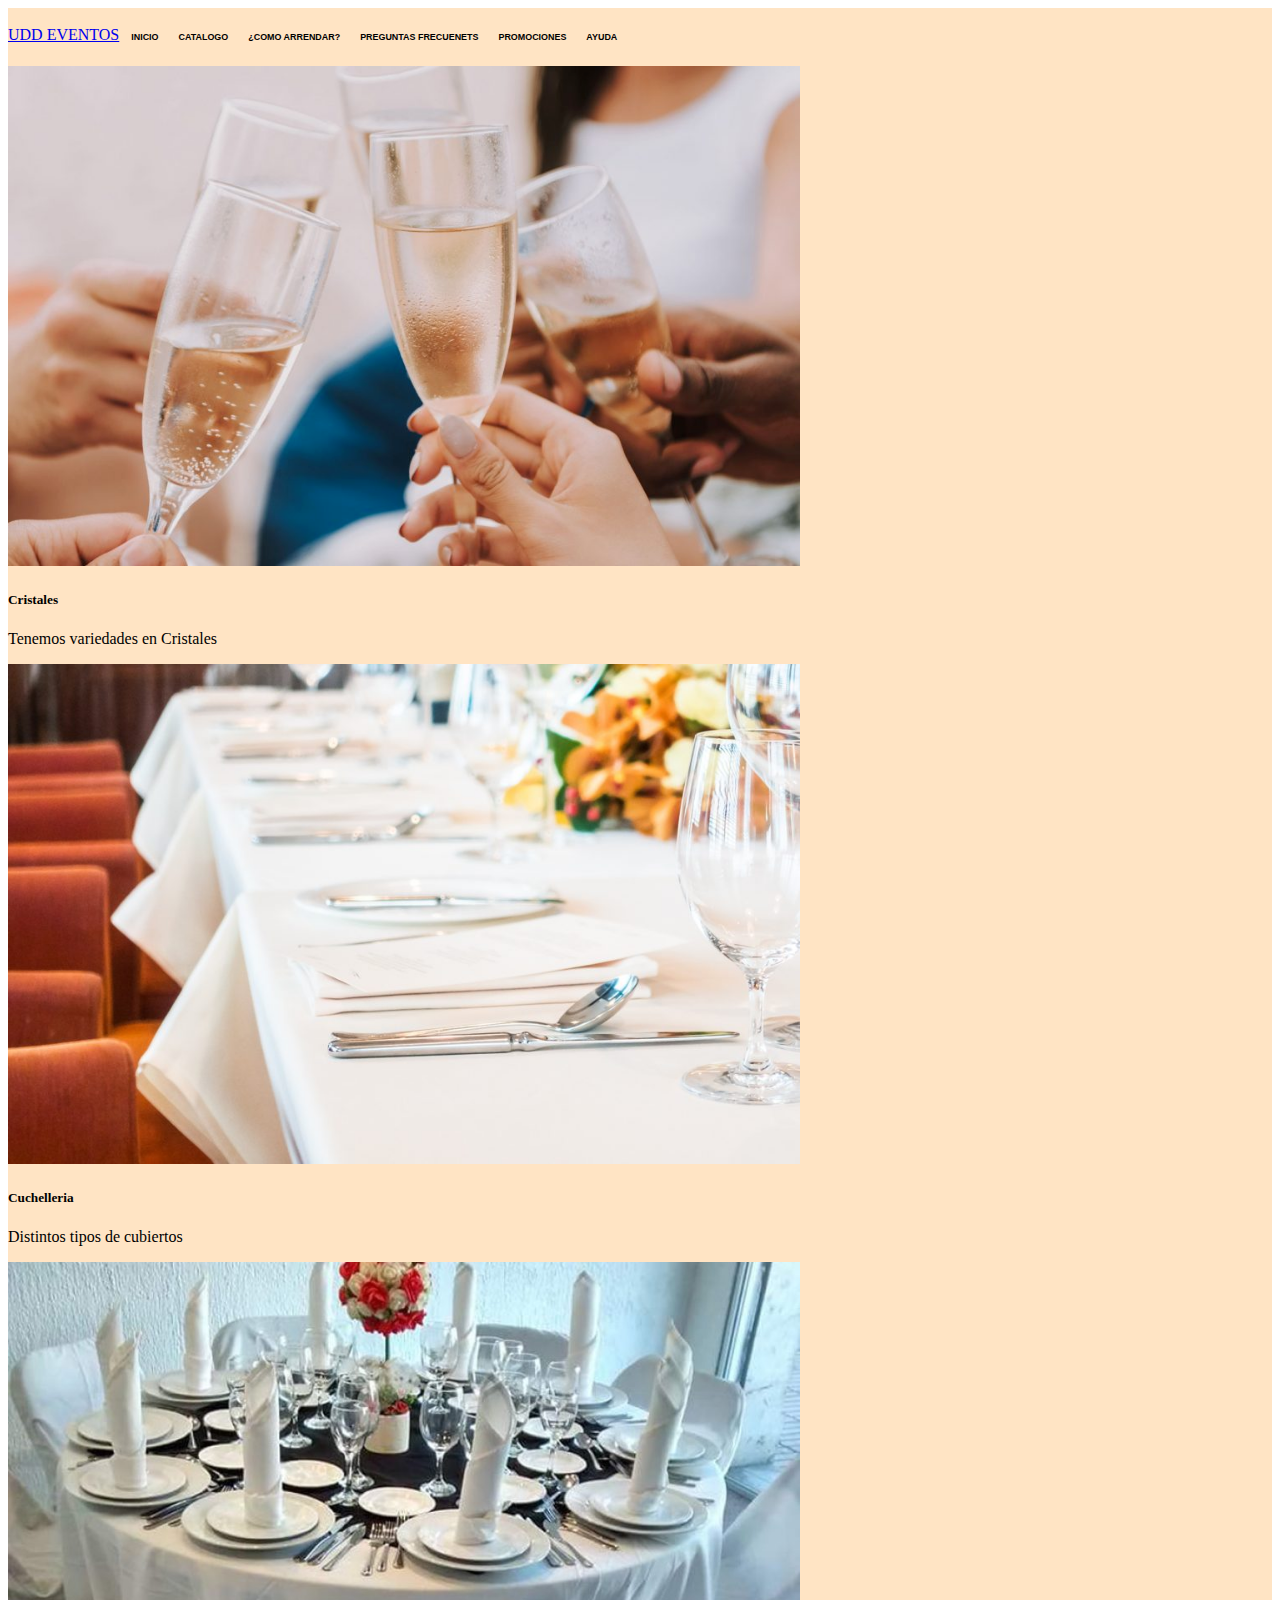
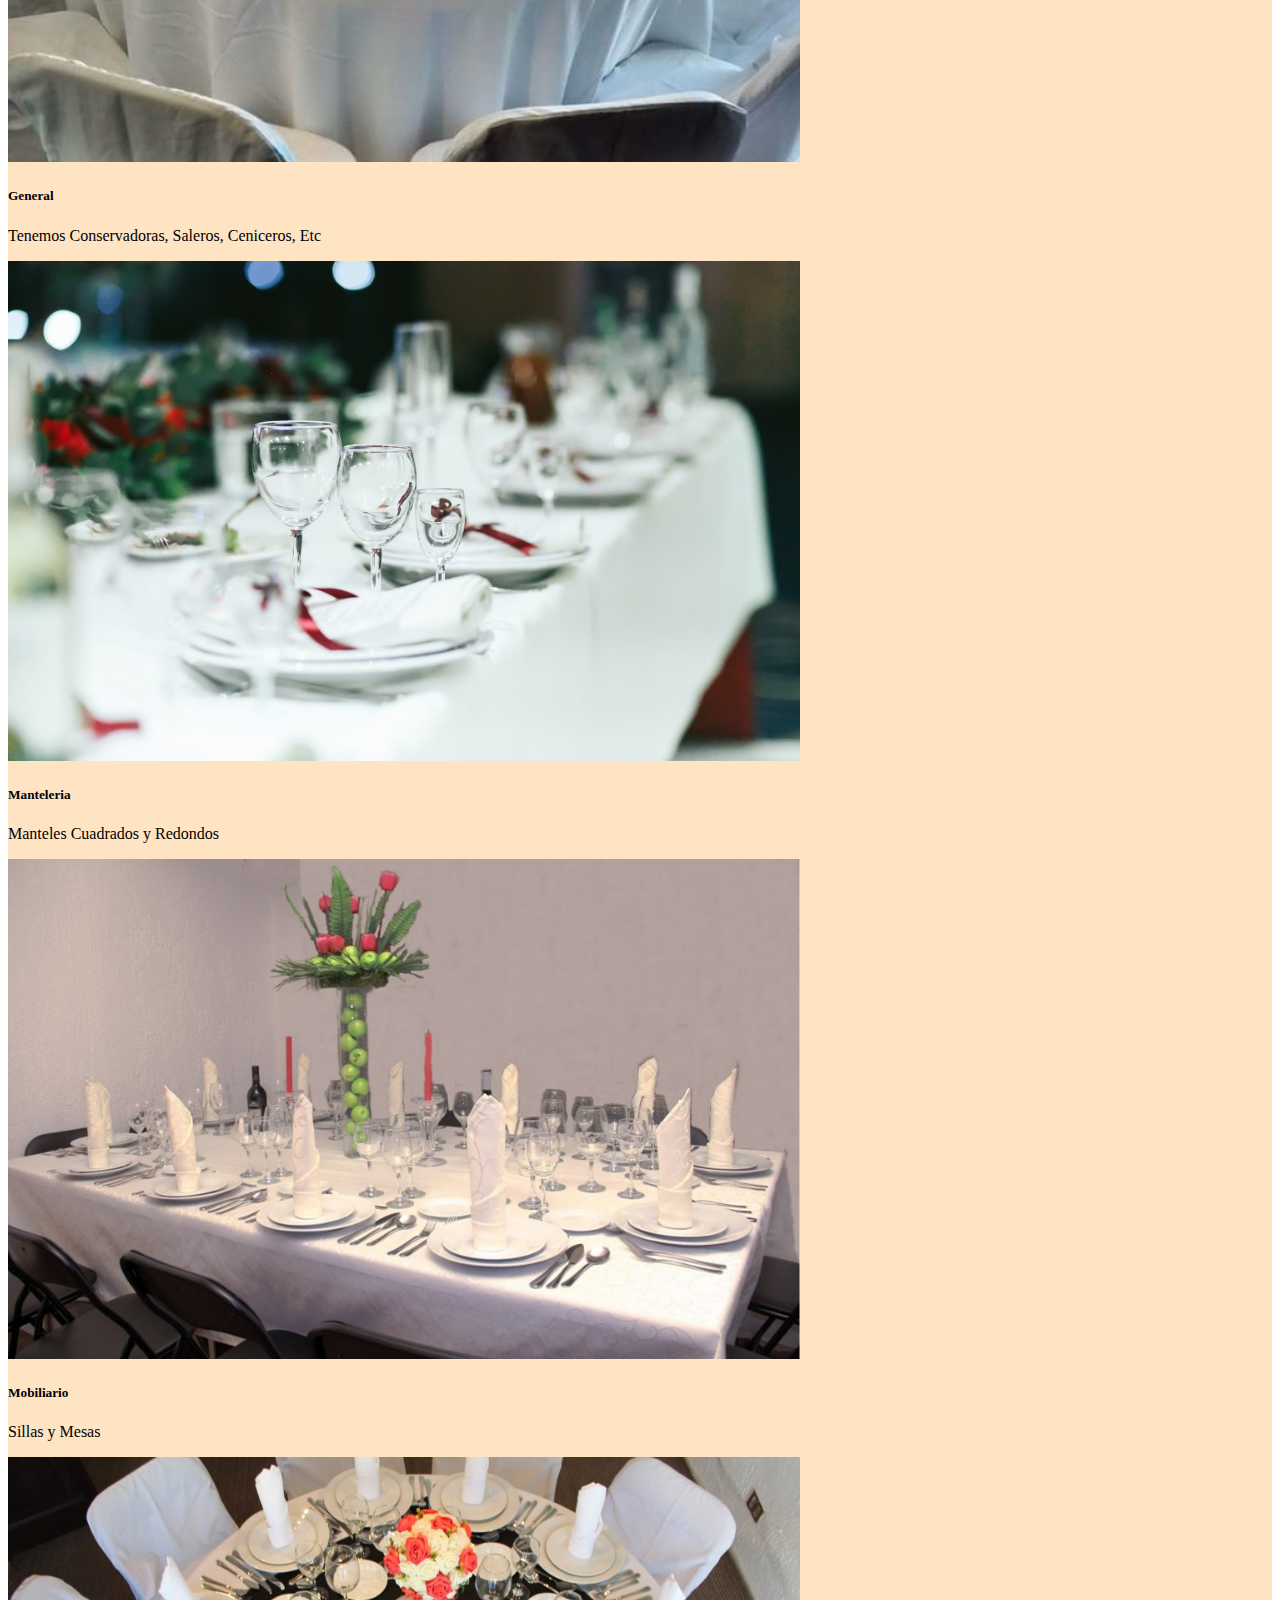
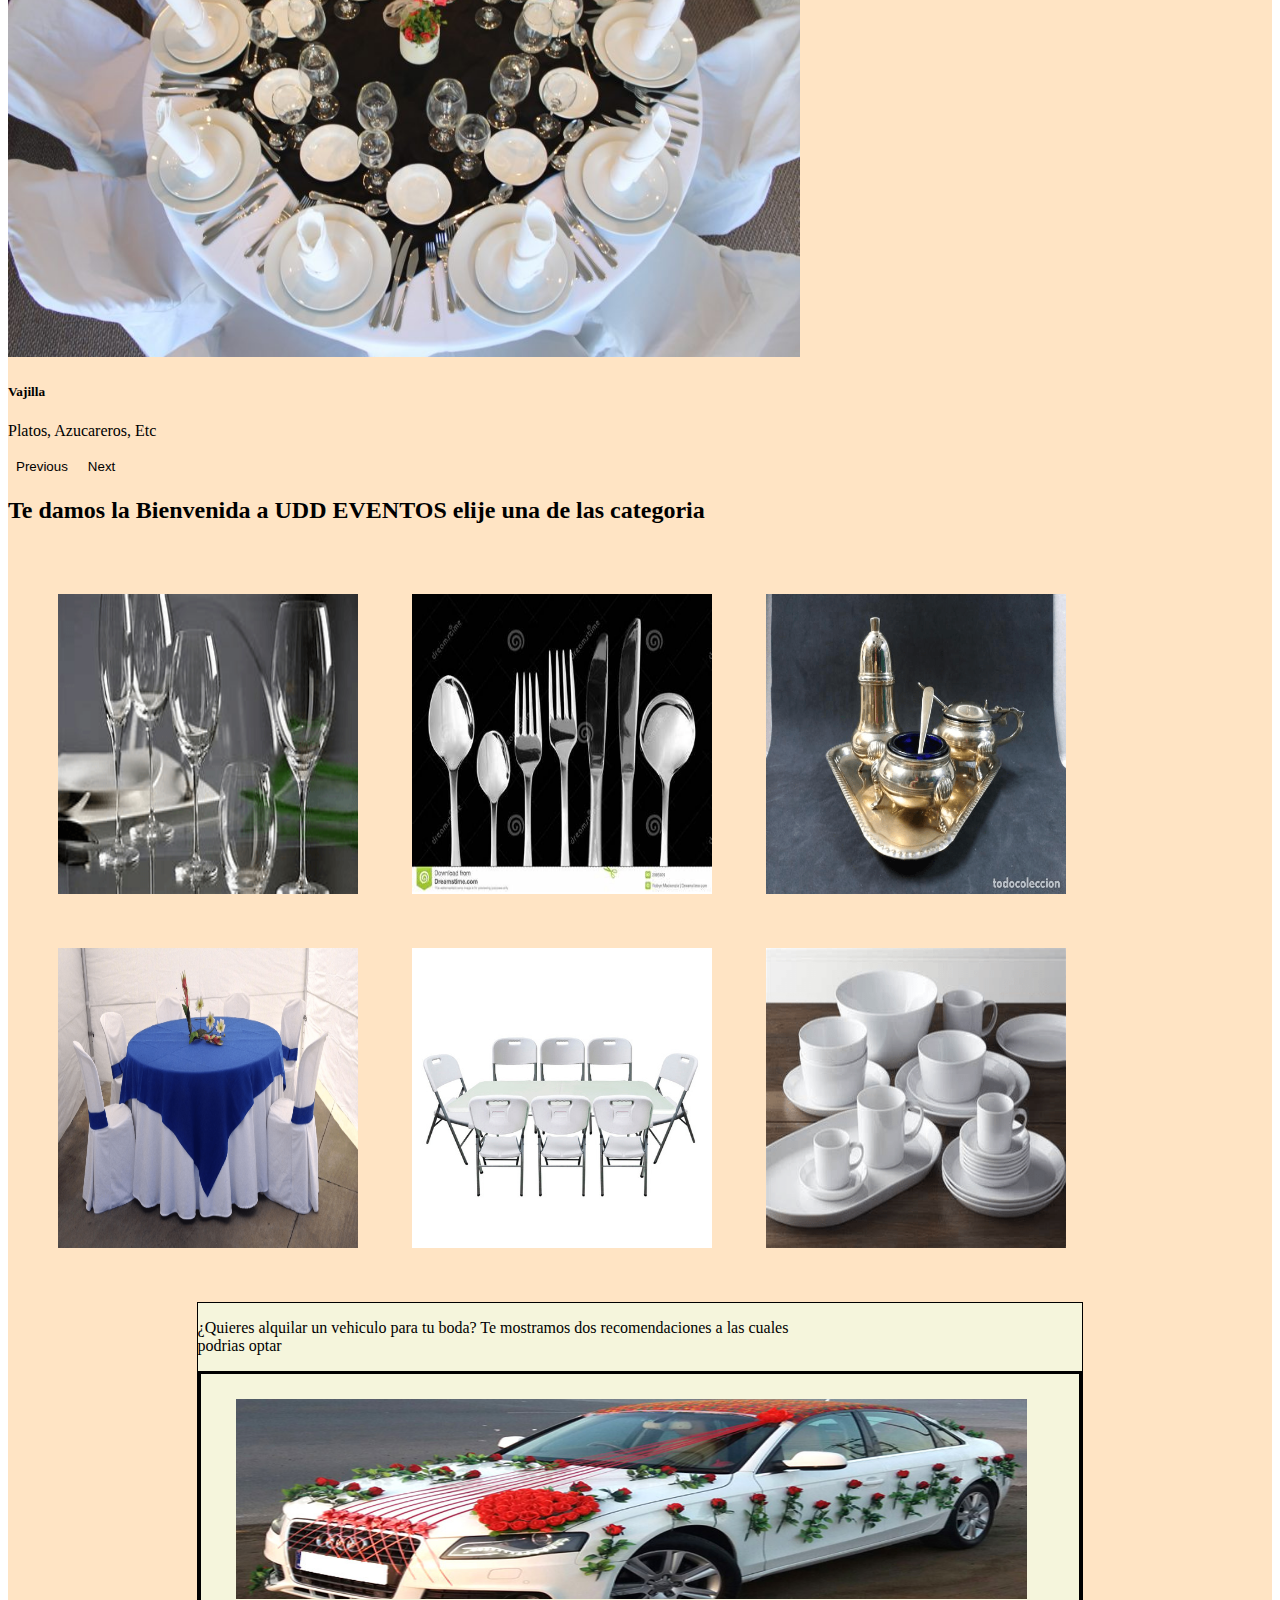
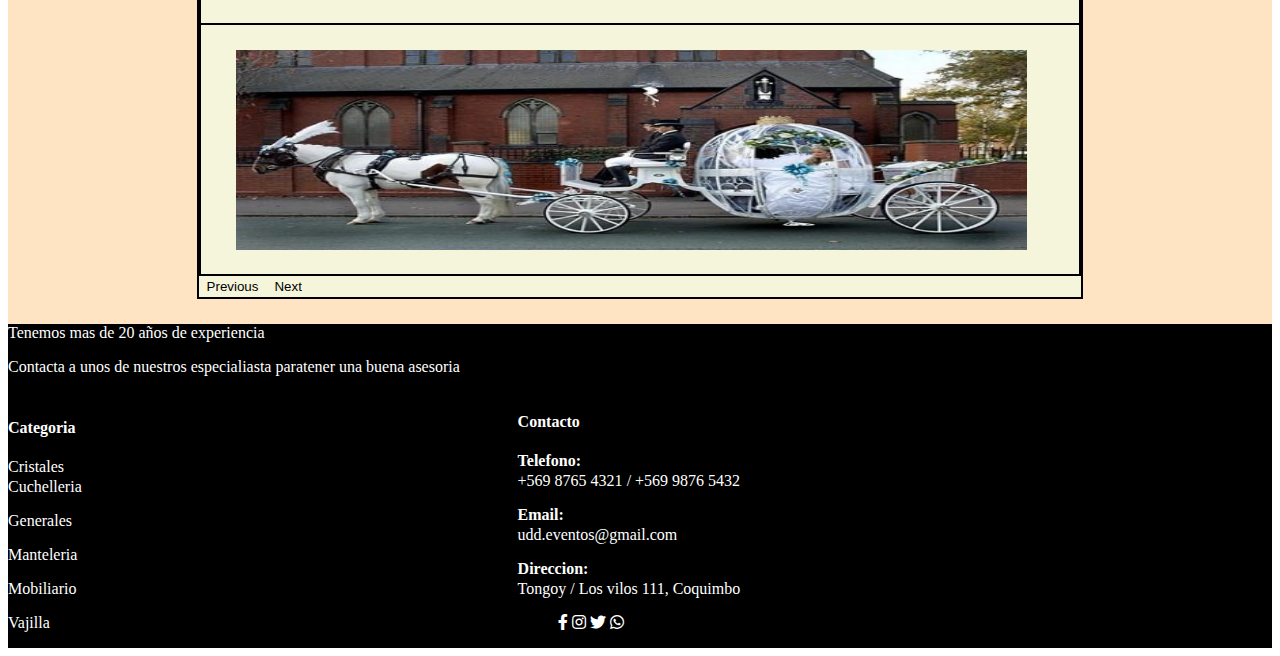
==== Proyecto01/index.html @ c1da7511 "Se agregaron los carrousel, las imagenes y la informacion final" ====
<!DOCTYPE html>
<html lang="en">

<head>
    <meta charset="UTF-8">
    <meta name="viewport" content="width=device-width, initial-scale=1.0">
    <title>UDD EVENTOS</title>
    <link rel="stylesheet" href="https://use.fontawesome.com/releases/v5.12.1/css/all.css" crossorigin="anonymous">
    <link rel="stylesheet" href="style.css">
    <!-- CONEXION CON BOOTSTRAP -->
    <link href="https://cdn.jsdelivr.net/npm/bootstrap@5.3.0/dist/css/bootstrap.min.css" rel="stylesheet"
        integrity="sha384-9ndCyUaIbzAi2FUVXJi0CjmCapSmO7SnpJef0486qhLnuZ2cdeRhO02iuK6FUUVM" crossorigin="anonymous">
</head>

<title></title>

<body>
    <header>
        <section class="navbar navbar-expand-lg navbar-light bg-light">
            <a class="navbar-brand" href="#">UDD EVENTOS</a>
            <button>
                <h6>INICIO</h6>
            </button>
            <button>
                <h6>CATALOGO</h6>
            </button>
            <button>
                <h6>¿COMO ARRENDAR?</h6>
            </button>
            <button>
                <h6>PREGUNTAS FRECUENETS</h6>
            </button>
            <button>
                <h6>PROMOCIONES</h6>
            </button>
            <button>
                <h6>AYUDA</h6>
            </button>

        </section>
    </header>

    <main>
        <div class="mega-carousel">
            <!-- INICIO DEL CAROUSEL  -->
            <div id="carouselExample" class="carousel slide">
                <div class="carousel-inner">
                    <div class="carousel-item active">
                        <img src="./images/cristales/imagebox2-h4-out2vbcco4apgw94n2sw5pstm9a6akt08oto1ylb00.png"
                            class="d-block w-100" alt="Cristales">
                        <div class="carousel-caption d-none d-md-block">
                            <a href="">
                                <h5>Cristales</h5>
                                <p>Tenemos variedades en Cristales</p>
                            </a>
                        </div>
                    </div>

                    <div class="carousel-item">
                        <img src="./images/cuchelleria/cochilleria-interior-ouzs1x4so44ntua9bojjs6w5x7tqyx5ablfzbat14g.png"
                            class="d-block w-100" alt="cuchelleria">
                        <div class="carousel-caption d-none d-md-block">
                            <a href="">
                                <h5>Cuchelleria</h5>
                                <p>Distintos tipos de cubiertos</p>
                            </a>
                        </div>
                    </div>
                    <div class="carousel-item">
                        <img src="./images/Generales/action3-h1-q7vdfpghhi2ej8z3oqcyzo2knryedn7g6vq8v8wdm8.png"
                            class="d-block w-100" alt="Generales">
                        <div class="carousel-caption d-none d-md-block">
                            <a href="">
                                <h5>General</h5>
                                <p>Tenemos Conservadoras, Saleros, Ceniceros, Etc</p>
                            </a>
                        </div>
                    </div>
                    <div class="carousel-item active">
                        <img src="./images/manteleria/manteleria.interior-ouzs1zyb8m8iso65v7rfho6jpdfum0ghbzefr4ouls.png"
                            class="d-block w-100" alt="Manteleria">
                        <div class="carousel-caption d-none d-md-block">
                            <a href="">
                                <h5>Manteleria</h5>
                                <p>Manteles Cuadrados y Redondos</p>
                            </a>
                        </div>
                    </div>
                    <div class="carousel-item">
                        <img src="./images/mobiliario/mobiliario-interior-ouzs1tdfwrzijefpxmx1i7ubjoca44qcz2u1e6yltc.png"
                            class="d-block w-100" alt="Mobiliario">
                        <div class="carousel-caption d-none d-md-block">
                            <a href="">
                                <h5>Mobiliario</h5>
                                <p>Sillas y Mesas</p>
                            </a>
                        </div>
                    </div>
                    <div class="carousel-item">
                        <img src="./images/Vajilla/vajilla-interior-ouzs1v94ag236mczmnqan7d8qg30jixtnc50cqvtgw.png"
                            class="d-block w-100" alt="Vajilla">
                        <div class="carousel-caption d-none d-md-block">
                            <a href="">
                                <h5>Vajilla</h5>
                                <p>Platos, Azucareros, Etc</p>
                            </a>
                        </div>
                    </div>
                </div>
                <button class="carousel-control-prev" type="button" data-bs-target="#carouselExample"
                    data-bs-slide="prev">
                    <span class="carousel-control-prev-icon" aria-hidden="true"></span>
                    <span class="visually-hidden">Previous</span>
                </button>
                <button class="carousel-control-next" type="button" data-bs-target="#carouselExample"
                    data-bs-slide="next">
                    <span class="carousel-control-next-icon" aria-hidden="true"></span>
                    <span class="visually-hidden">Next</span>
                </button>
            </div>
        </div>
        <!-- FIN DEL CAROUSEL -->

        <div class="Distancia"> <!--  EL DIV DE CLASE DISTANCIA ES PARA DAR LA SEPARACION ENTRE CADA DIV -->
            <p>
            <h2>Te damos la Bienvenida a UDD EVENTOS elije una de las categoria</h2>
            </p>
            <div clas="Principales">
                <div class="a">   <!--  LA CLASE A DA DERENCIA A EL MARGIN DE LAS IMAGENES  -->
                    <a href=""><img src="./images/Imagenes-principales/Cristaleria.png" alt="Cristales" height="300px" ;
                            width="300px">
                    </a>
                </div>
                <div class="a">
                    <a href="">
                        <img src="./images/Imagenes-principales/Cuchelleria.png" alt="Cuchelleria" height="300px" ;
                            width="300px">
                    </a>
                </div>
                <div class="a">
                    <a href="">
                        <img src="./images/Imagenes-principales/Generales.png" alt="General" height="300px" ;
                            width="300px">
                    </a>
                </div>
                <div class="a">
                    <a href="">
                        <img src="./images/Imagenes-principales/Manteleria.png" alt="Manteleria" height="300px" ;
                            width="300px">
                    </a>
                </div>
                <div class="a">
                    <a href="">
                        <img src="./images/Imagenes-principales/Mobiliario.png" alt="Mobiliario" height="300px" ;
                            width="300px">
                    </a>
                </div>
                <div class="a">
                    <a href="">
                        <img src="./images/Imagenes-principales/Vajilla.png" alt="Vajilla" height="300px" ;
                            width="300px">
                    </a>
                </div>

            </div>

        </div>

        <!--  ANUNCIO EXTRA SOBRE CARRUAJES DE BODAS -->
        <div>
            <div class="Distancia">
                <div class="Anuncios">
                    <div class="Anuncio">
                        <p class="Anuncio">¿Quieres alquilar un vehiculo para tu boda? Te mostramos dos recomendaciones
                            a las cuales podrias optar</p>
                        <div id="carouselExample2" class="carousel slide">
                            <div class="carousel-inner">
                                <div class="carousel-item active">
                                    <img src="./images/Carruajes/Auto de bodas.png" class="d-block w-100"
                                        alt="Auto de Boda">
                                </div>
                                <div class="carousel-item">
                                    <img src="./images/Carruajes/Carruaje.png" class="d-block w-100"
                                        alt="Carruaje de boda">
                                </div>
                            </div>
                            <button class="carousel-control-prev" type="button" data-bs-target="#carouselExample2"
                                data-bs-slide="prev">
                                <span class="carousel-control-prev-icon" aria-hidden="true"></span>
                                <span class="visually-hidden">Previous</span>
                                </buton>
                                <button class="carousel-control-next" type="button" data-bs-target="#carouselExample2"
                                    data-bs-slide="next">
                                    <span class="carousel-control-next-icon" aria-hidden="true"></span>
                                    <span class="visually-hidden">Next</span>
                                </button>
                        </div>
                    </div>
                </div>
                <!-- fin del anuncio-->
            </div>
        </div>

        <footer>
            <div class="Informacion"> <!-- ESTE DIV ES PARA LA INFORMACION QUE VA AL FINAL DE LA WEB -->
                <div class="container">
                    <div>
                        <p>Tenemos mas de 20 años de experiencia </p>
                        <p class="arriba" style="text-align: justify;">Contacta a unos de nuestros especialiasta
                            paratener una buena asesoria</p>
                    </div>

                    <div class="info">
                        <h4>Categoria</h4>
                        <a href="">Cristales</a>
                        <p><a href="">Cuchelleria</a></p>
                        <p><a href="">Generales</a></p>
                        <p><a href="">Manteleria</a></p>
                        <p><a href="">Mobiliario</a></p>
                        <p><a href="">Vajilla</a></p>
                    </div>
                    <div class="info">
                        <h4>Contacto</h4>
                        <b>Telefono:</b>
                        <p><a href="">+569 8765 4321</a>
                            /
                            <a href="">+569 9876 5432</a>
                        </p>
                        <b>Email:</b>
                        <p><a href="">udd.eventos@gmail.com</a></p>
                        <b>Direccion:</b>
                        <p><a href="">Tongoy / Los vilos 111, Coquimbo</a></p>
                        <div clas="Container-redes">
                            <ul>
                                <li><a href="#" class="Facebook"><i class="fab fa-facebook-f"></i></a></li>
                                <li><a href="#" class="Instagram"><i class="fab fa-instagram"></i></a></li>
                                <li><a href="#" class="Twitter"><i class="fab fa-twitter"></i></a></li>
                                <li><a href="#" class="Whatsapp"><i class="fab fa-whatsapp"></i></a></li>
                            </ul>

                        </div>
                    </div>
                </div>
            </div>
        </footer>
    </main>

    <!-- ACA SE INSERTO EL SCRIPT DE BOOTSTRAP -->
    <script src="https://cdn.jsdelivr.net/npm/bootstrap@5.3.0/dist/js/bootstrap.bundle.min.js"
        integrity="sha384-geWF76RCwLtnZ8qwWowPQNguL3RmwHVBC9FhGdlKrxdiJJigb/j/68SIy3Te4Bkz"
        crossorigin="anonymous"></script>

</body>

</html>
---- Proyecto01/style.css ----
header .navbar{
    background-color: bisque !important;
}

.mega-carousel{
    width: 100%;

}

.carousel-item img{
    height: 500px ;
}

.carousel-caption{
    background-color: transparent;
}

.carousel-caption h5{
    color: black;
    background-color: transparent;
}



.a{
    margin-top: 50px;
    margin-left: 50px;
    display:inline-block;
}


button{
    background-color: transparent;
    border-color: transparent;
}

main {
    background-color: bisque;
}

.carousel-caption p{
    color: black;
    background-color: transparent;
}

div .Distancia{
    margin-top: 50px;
    background-color: bisque;
    
}

.Anuncio img{
    width: 90% !important;
    height: 200px;
    margin-left: 35px;
    margin-top: 25px;
    margin-bottom: 20px;
}

.Anuncio{
    width: 70%;
}

.Anuncios div{
    background-color:beige;
    border: 1px solid black;
    margin-left: auto;
    margin-right: auto;
}



.Anuncios p{
    background-color:beige;
}

.carousel-control-next-icon{
    background-color: black;
}

.carousel-control-prev-icon{
    background-color: black;
}


.container{
    color: white;
    background-color: black;
}

.container p{
    background-color: black;
}

footer{
    margin-top: 25px;
    width: 100%;
    height: 100%;
}

.Informacion {
    background-color: black;
}

h4 {
    background-color: black;
}

.info {
    background-color: black;
    display: inline-block;
    height: 40%;
    width: 40%;
}

.D div{
    margin-top: 25px !important;
}

.info a{
    color: white;
    background-color: black;
    text-decoration: none !important;
}

b{
    background-color: black;
}

.info p{
    margin-top: 2px !important;
}

.arriba {
    padding-right: 40px;
}

.container-redes{
    box-sizing: border-box;
    justify-content: center;
}

.container-redes ul li{
    display: inline-block;
    margin: 0 5px;
    width: 50px;
    height: 50px;
    text-align: center;

}

.carousel-caption a{
    text-decoration: none !important;
}

:root{
    --Facebook: #3b5999;
    --Instagram: #e4405f;
    --Twitter: #55acee;
    --Whatsapp: #0dfd35;
}

.container-redes a{
    display: block;
    padding: 0 10px;
    background-color: #333;
    color: #fff;
    line-height: 50px;
    font-size: 18px;
    box-shadow: 0 3px 5px 0px rgba(0, 0, 0, 2);
    transition: .2s;
}

.container-redes ul:hover{
    filter: blur(2px);
}

.container-redes ul li a:hover{
    transform: translateY(.3px) scale(1.05);
    box-shadow: 0 5px 5px 0px rgba(0,0 ,0 ,4);
    filter: none;
}

.container-redes ul li .Instagram:hover{
    background: var(--Instagram);
}

.container-redes ul li .Twitter:hover{
    background: var(--Twitter);
}

.container-redes ul li .Facebook:hover{
    background: var(--Facebook);
}

.container-redes ul li .Whatsapp:hover{
    background: var(--Whatsapp);
}

ul{
    background-color: black;
    color: black;
}

li{
    background-color: black;
    display: inline-block;
    margin: 0, 0;
}
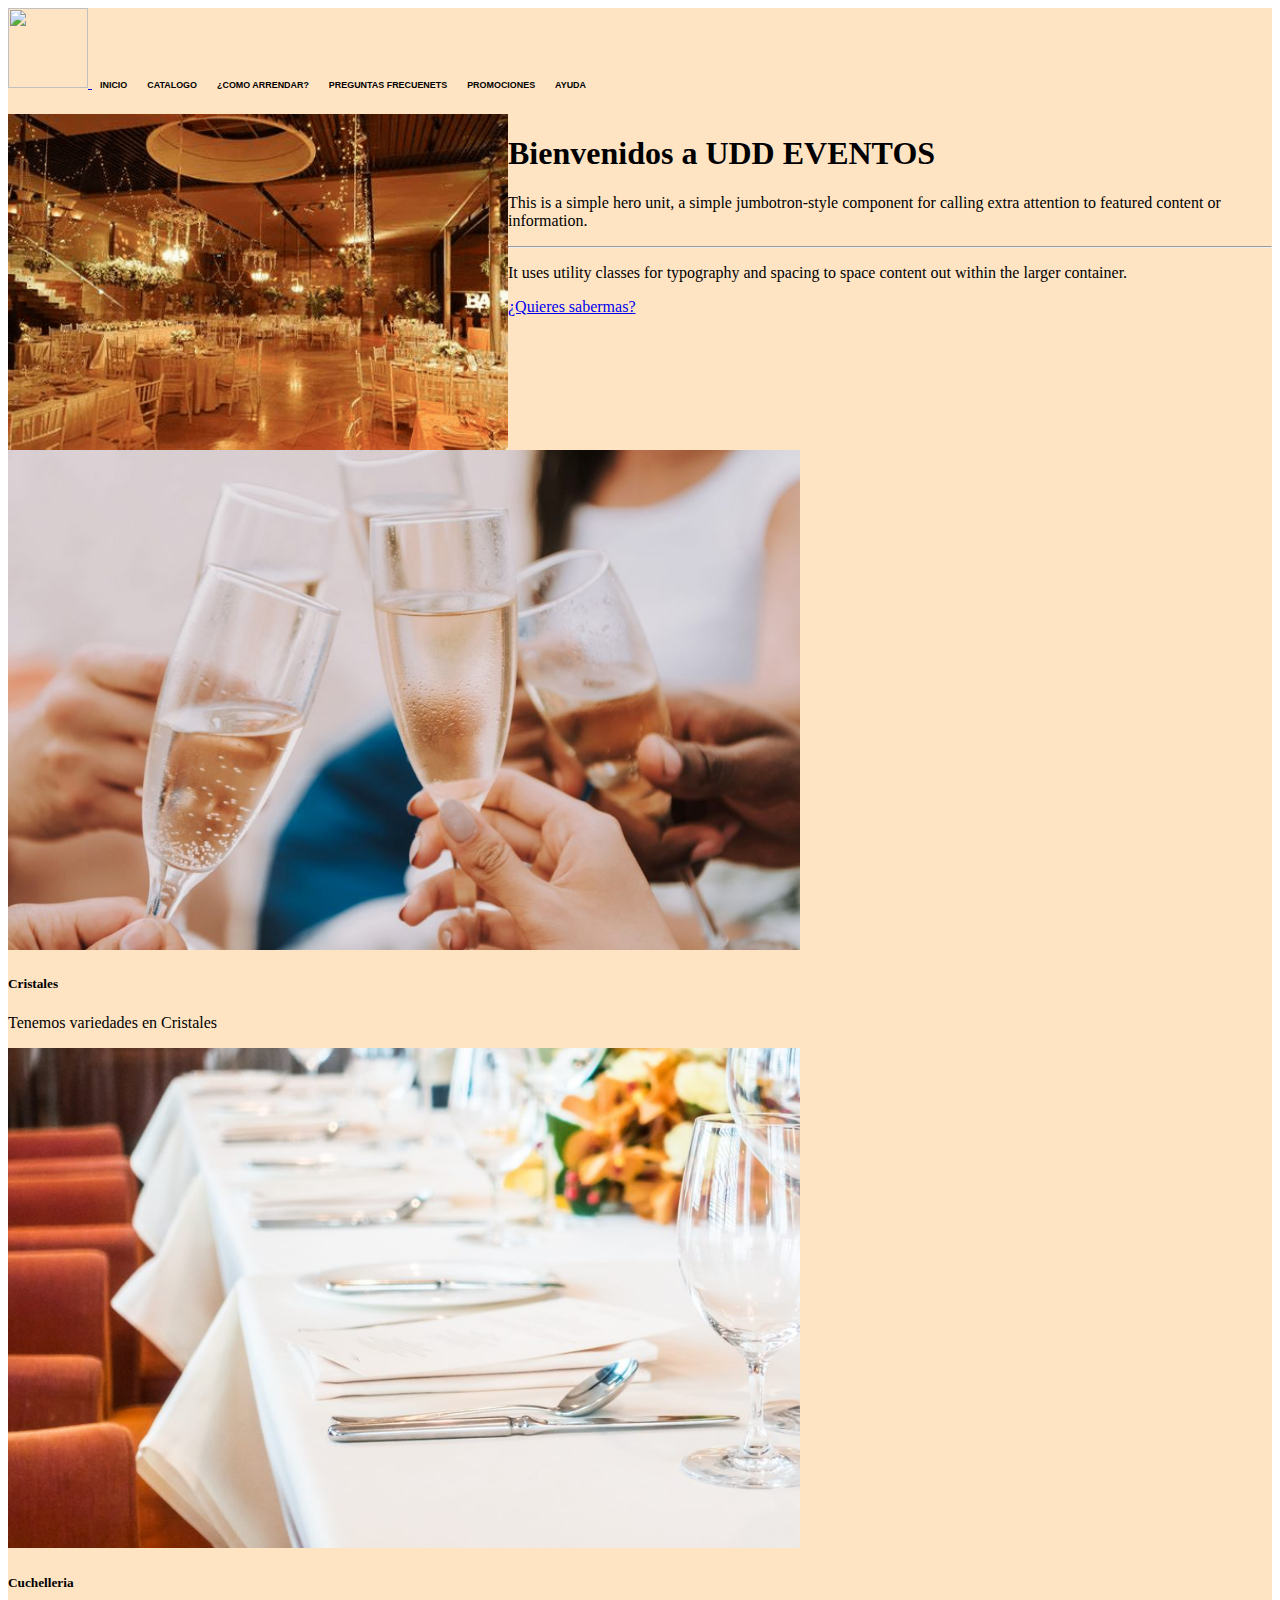
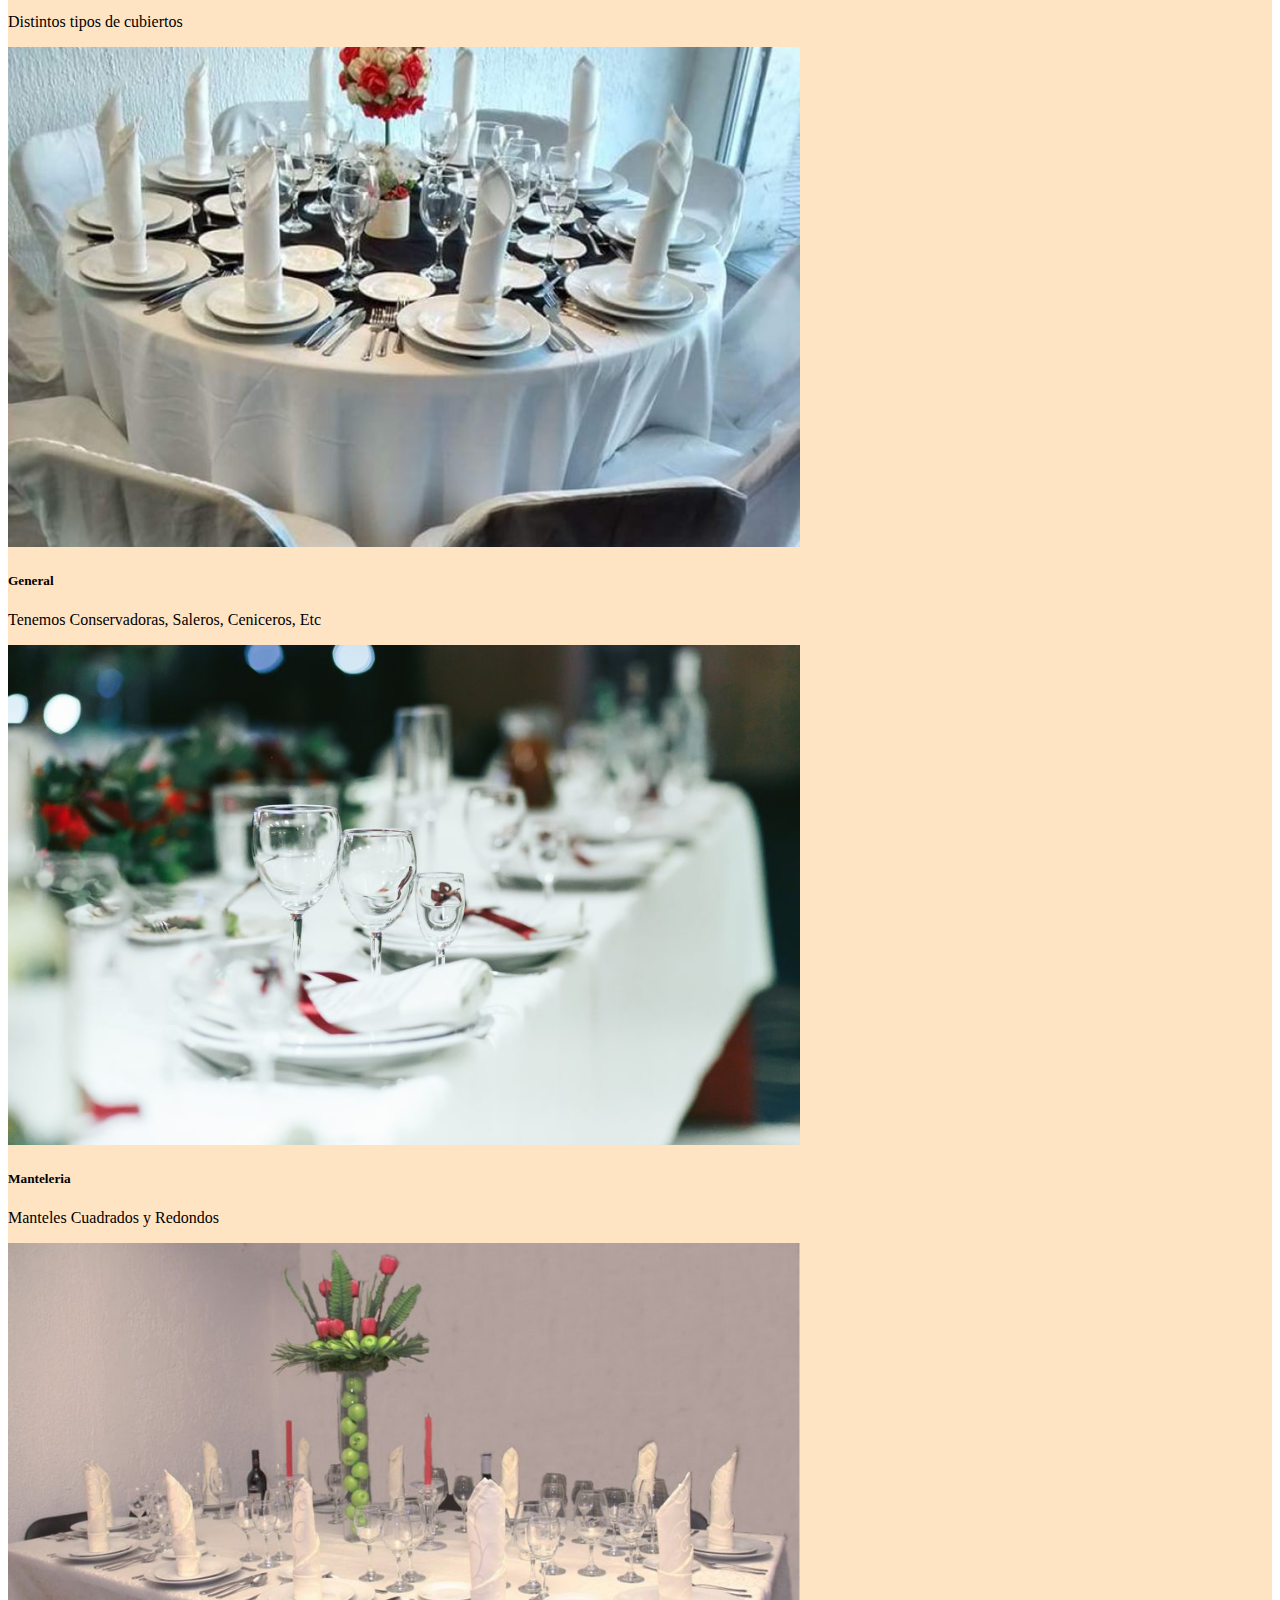
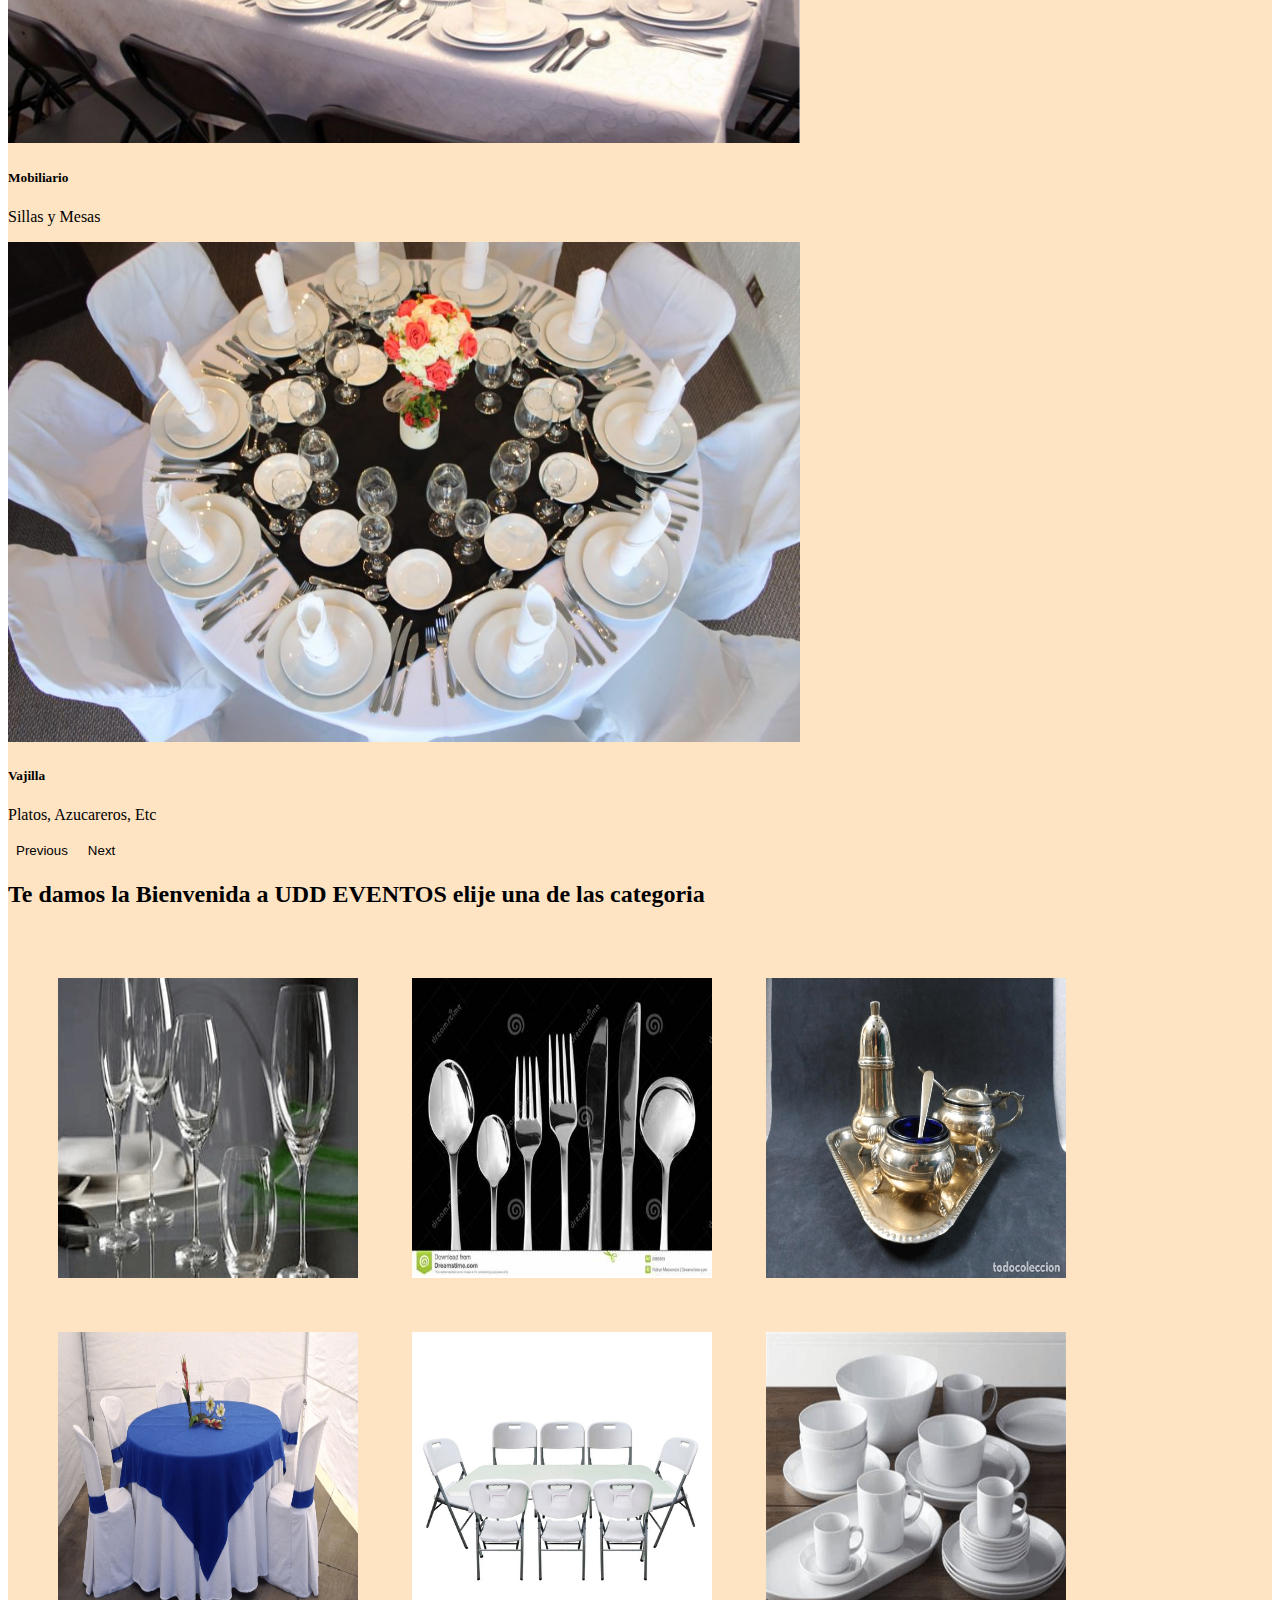
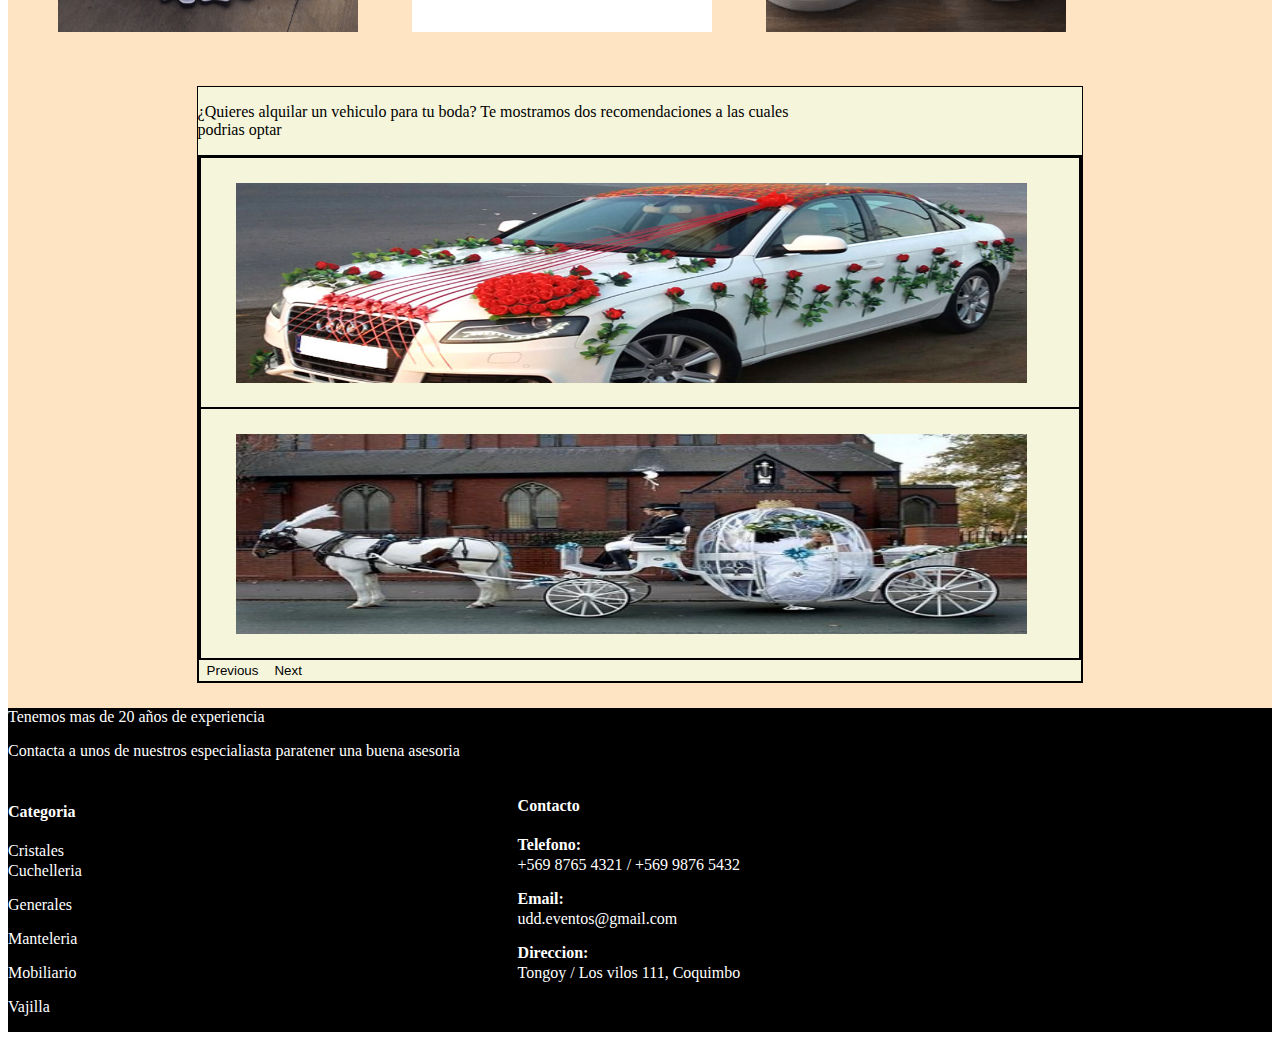
==== commit 53e63121: "Se inserta Jumbotron y logo" ====
--- a/Proyecto01/index.html
+++ b/Proyecto01/index.html
@@ -5,7 +5,10 @@
     <meta charset="UTF-8">
     <meta name="viewport" content="width=device-width, initial-scale=1.0">
     <title>UDD EVENTOS</title>
-    <link rel="stylesheet" href="https://use.fontawesome.com/releases/v5.12.1/css/all.css" crossorigin="anonymous">
+    <link rel="shortcut icon" href="./images/Logo-ventana.ico" type="image/ico" />
+    <link rel="stylesheet" href="https://cdnjs.cloudflare.com/ajax/libs/font-awesome/6.4.0/css/all.min.css"
+        integrity="sha512-iecdLmaskl7CVkqkXNQ/ZH/XLlvWZOJyj7Yy7tcenmpD1ypASozpmT/E0iPtmFIB46ZmdtAc9eNBvH0H/ZpiBw=="
+        crossorigin="anonymous" referrerpolicy="no-referrer" /crossorigin="anonymous">
     <link rel="stylesheet" href="style.css">
     <!-- CONEXION CON BOOTSTRAP -->
     <link href="https://cdn.jsdelivr.net/npm/bootstrap@5.3.0/dist/css/bootstrap.min.css" rel="stylesheet"
@@ -17,7 +20,9 @@
 <body>
     <header>
         <section class="navbar navbar-expand-lg navbar-light bg-light">
-            <a class="navbar-brand" href="#">UDD EVENTOS</a>
+            <a class="navbar-brand" href="#">
+                <img src="./images/LOGO.png" alt="">
+            </a>
             <button>
                 <h6>INICIO</h6>
             </button>
@@ -36,10 +41,25 @@
             <button>
                 <h6>AYUDA</h6>
             </button>
-
         </section>
     </header>
-
+    <!--  AQUI COMIENZA EL JUMBOTRON -->
+    <div class="jumbotron">
+        <div>
+            <img src="./images/Jumbotron.png" alt="Jumbotron">
+        </div>
+        <div>
+            <h1 class="display-4">Bienvenidos a UDD EVENTOS</h1>
+            <p class="lead">This is a simple hero unit, a simple jumbotron-style component for calling extra attention
+                to
+                featured content or information.</p>
+            <hr class="my-4">
+            <p>It uses utility classes for typography and spacing to space content out within the larger container.</p>
+            <p class="lead">
+                <a class="btn btn-primary btn-lg" href="#" role="button">¿Quieres sabermas?</a>
+        </div>
+    </div>
+    <!-- FIN DEL JUMBOTRON -->
     <main>
         <div class="mega-carousel">
             <!-- INICIO DEL CAROUSEL  -->
@@ -126,7 +146,7 @@
             <h2>Te damos la Bienvenida a UDD EVENTOS elije una de las categoria</h2>
             </p>
             <div clas="Principales">
-                <div class="a">   <!--  LA CLASE A DA DERENCIA A EL MARGIN DE LAS IMAGENES  -->
+                <div class="a"> <!--  LA CLASE A DA DERENCIA A EL MARGIN DE LAS IMAGENES  -->
                     <a href=""><img src="./images/Imagenes-principales/Cristaleria.png" alt="Cristales" height="300px" ;
                             width="300px">
                     </a>
--- a/Proyecto01/style.css
+++ b/Proyecto01/style.css
@@ -4,9 +4,28 @@
     background-color: bisque !important;
 }
 
+.navbar img{
+    width: 80px;
+    height: 80px;
+
+}
+
+.jumbotron{
+    background-color: bisque;
+    display: flex;
+    align-items: stretch;
+    width: 100%;
+    height: 100%;
+}
+
+.jumbotron img{
+    width: 500px;
+    height: 100%;
+    
+}
+
 .mega-carousel{
     width: 100%;
-
 }
 
 .carousel-item img{
@@ -27,7 +46,9 @@
 .a{
     margin-top: 50px;
     margin-left: 50px;
-    display:inline-block;
+    display: inline-block;
+    direction: rtl;
+    justify-content: flex-end;
 }
 
 
@@ -113,10 +134,6 @@
     display: inline-block;
     height: 40%;
     width: 40%;
-}
-
-.D div{
-    margin-top: 25px !important;
 }
 
 .info a{
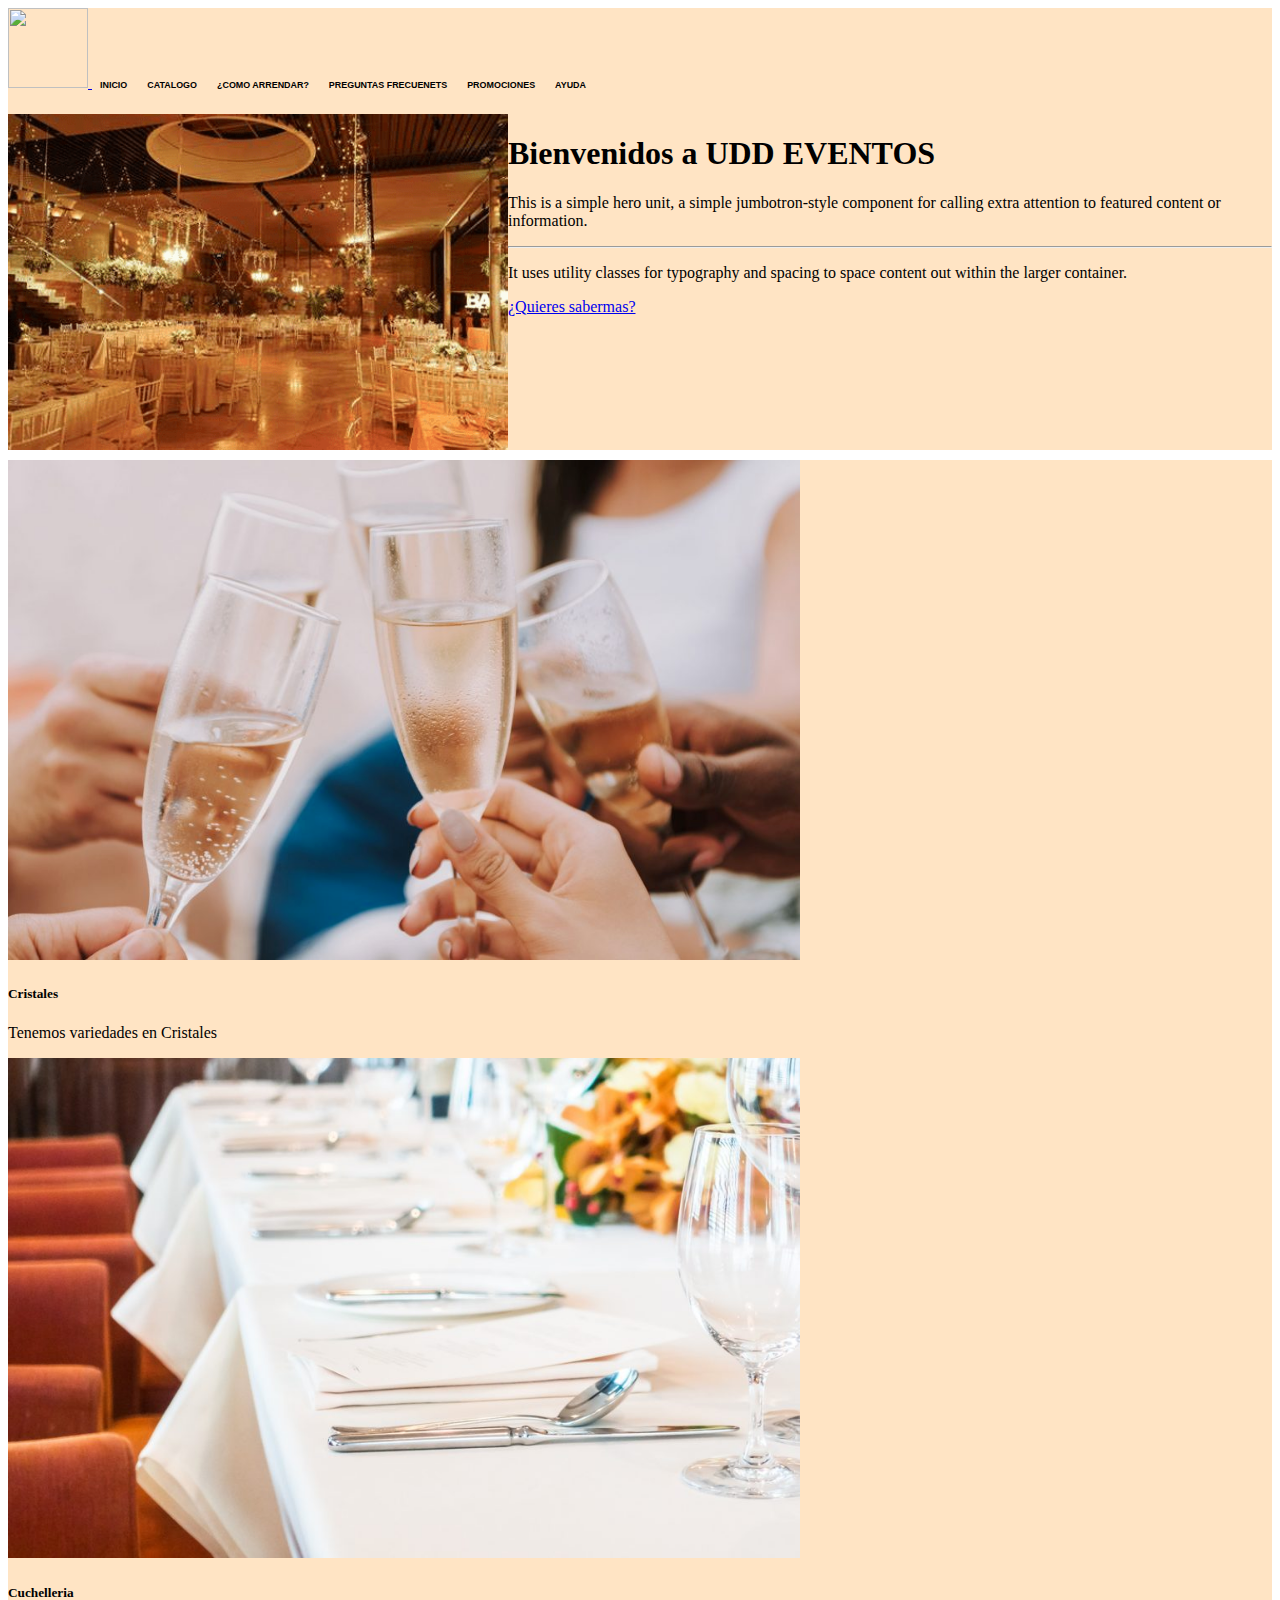
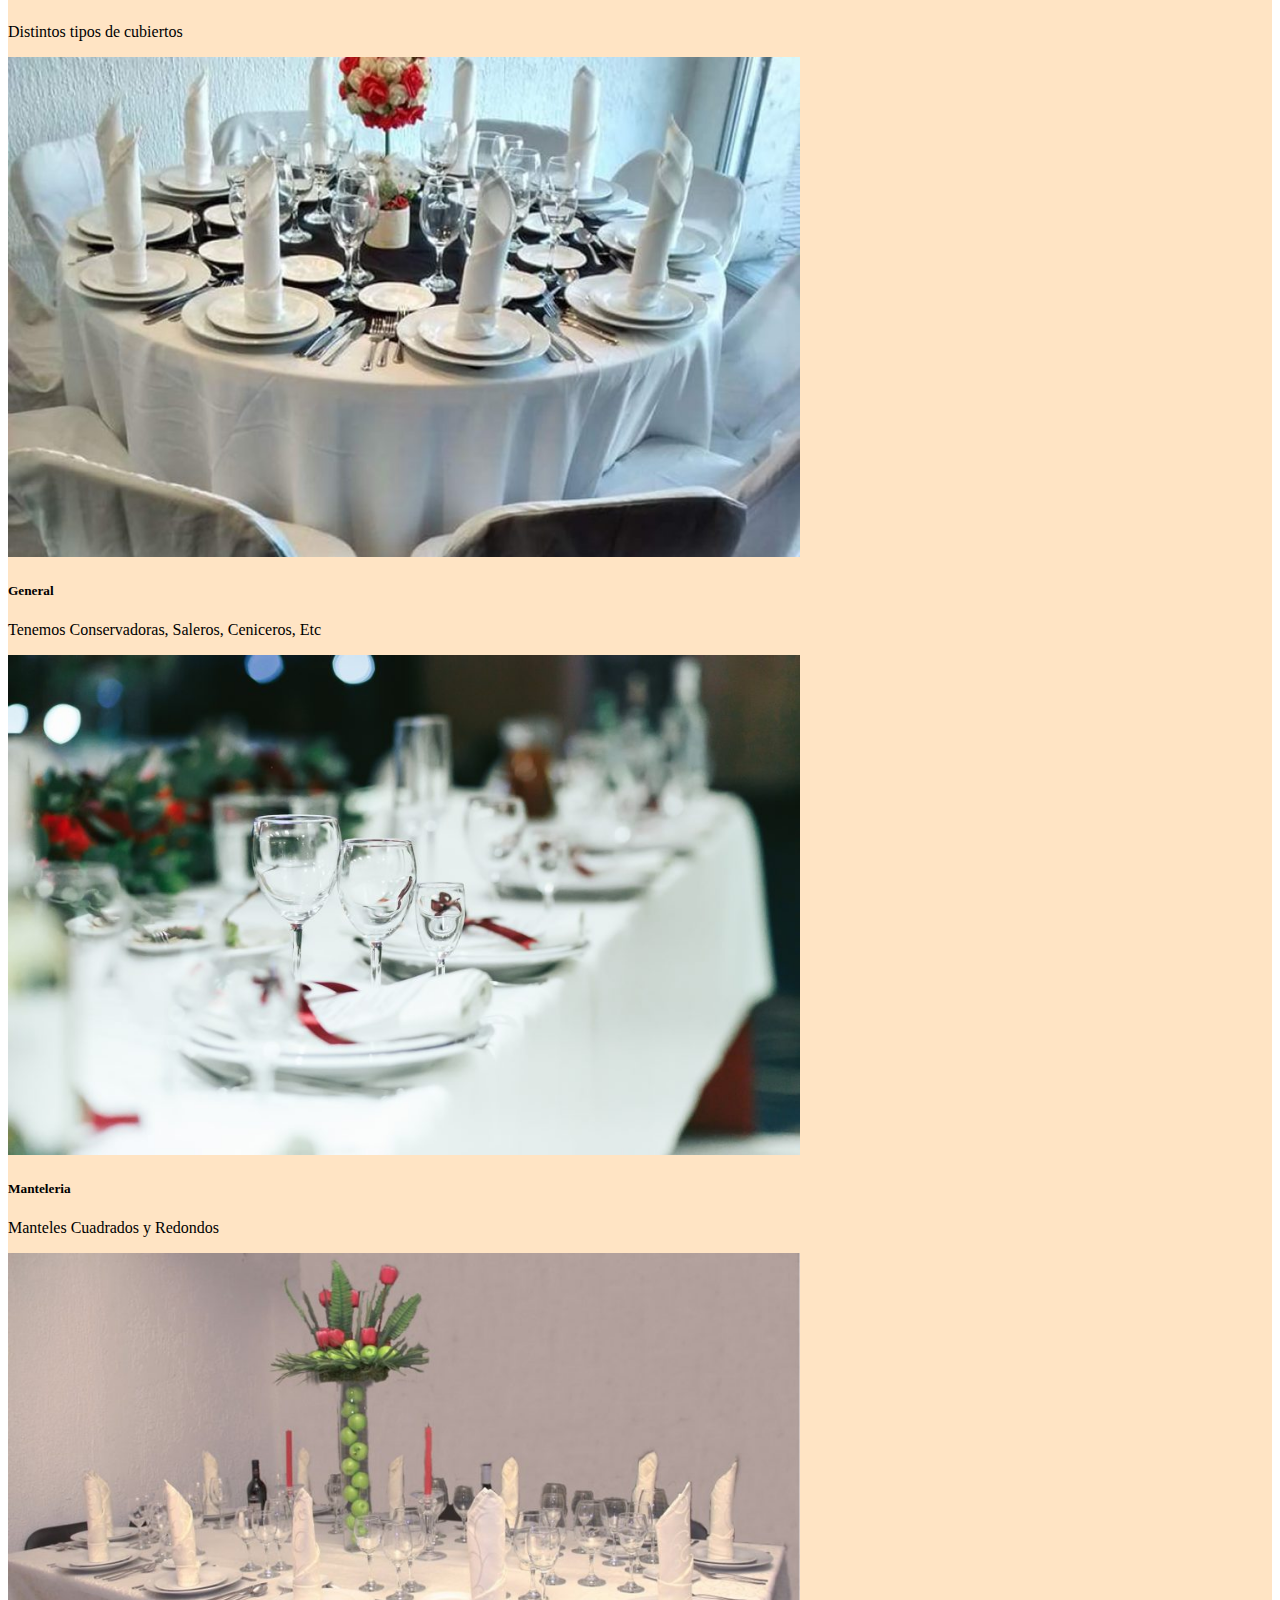
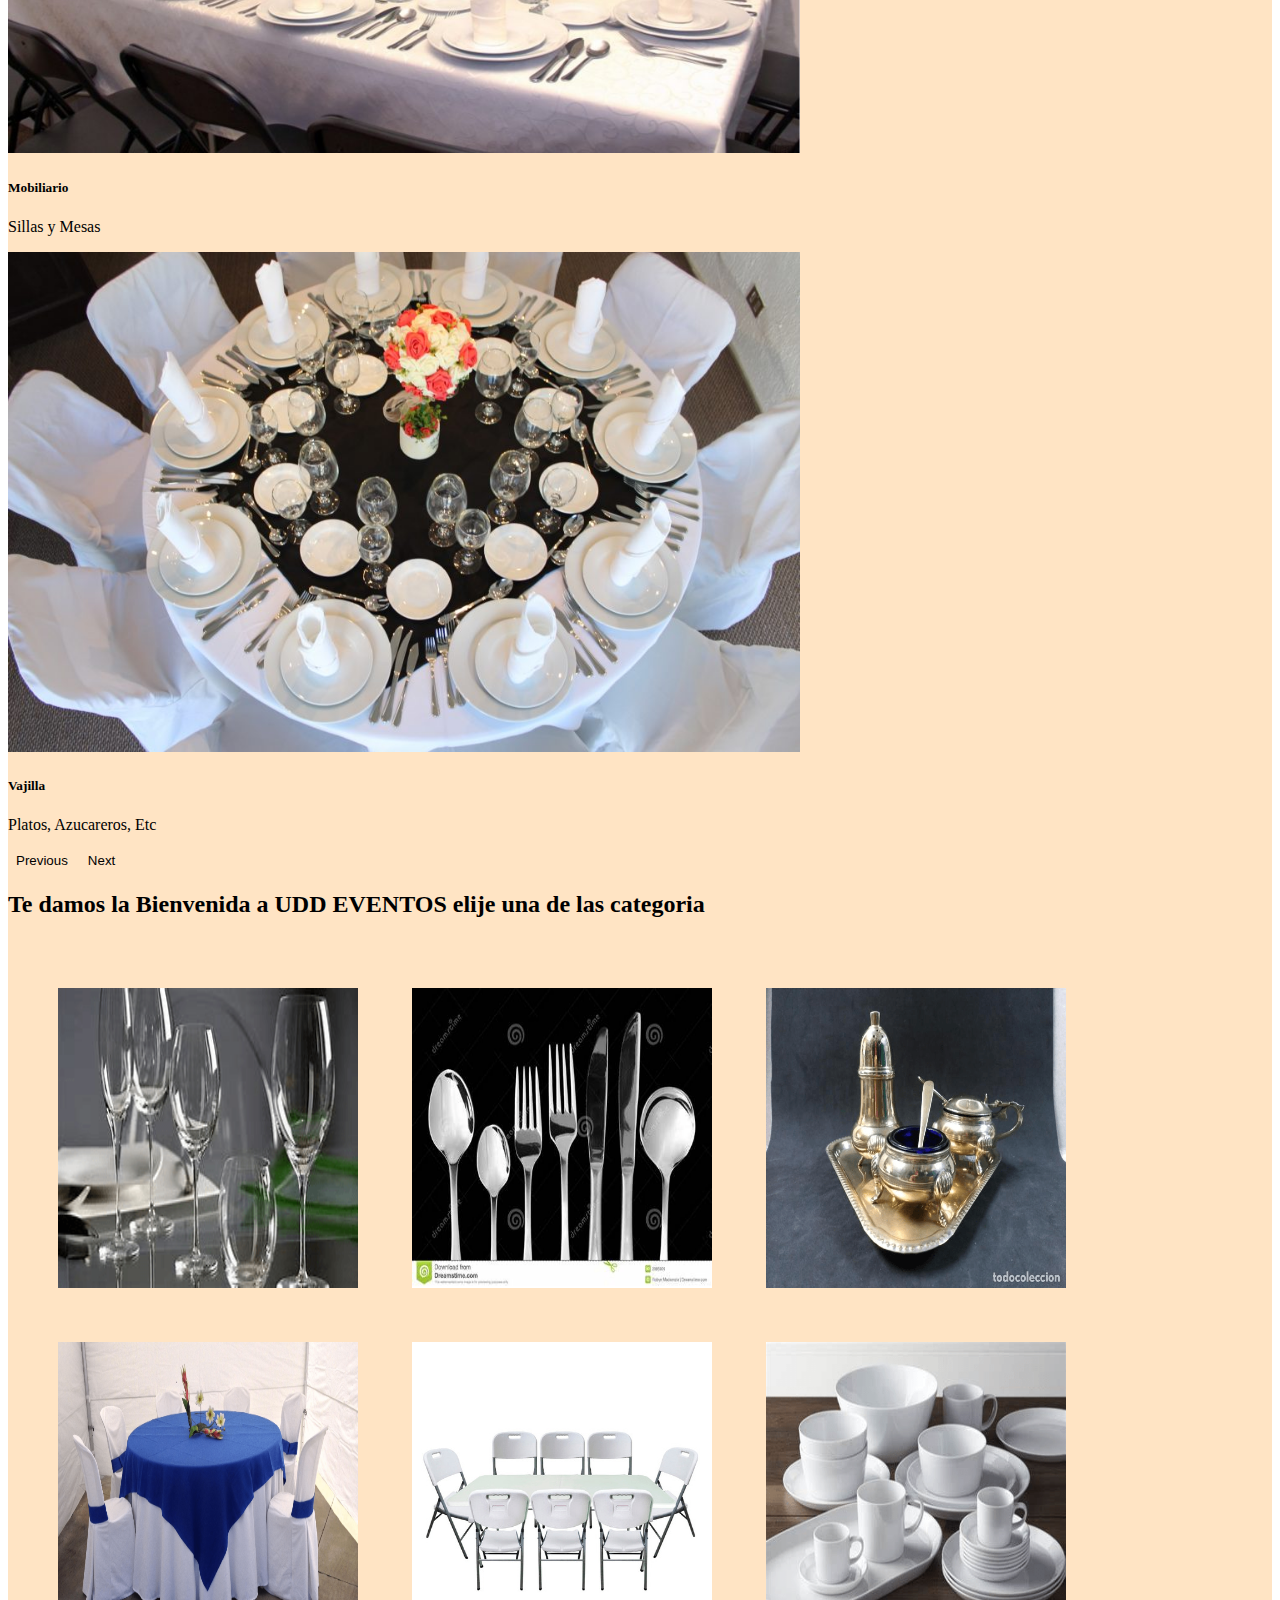
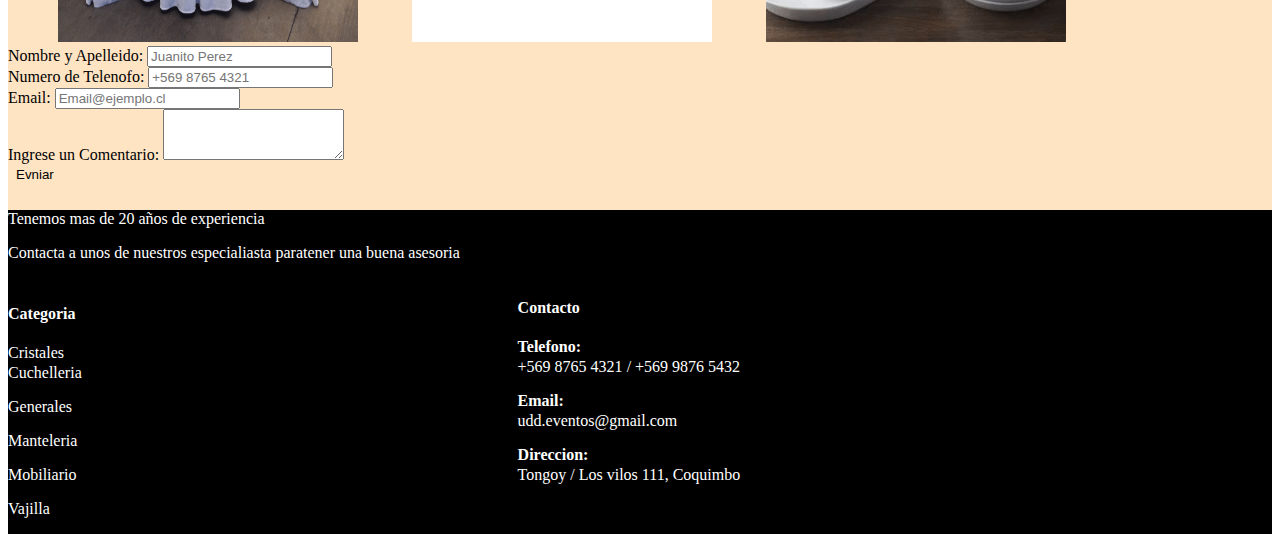
==== commit 527f0c1b: "Se agrega un dormulario" ====
--- a/Proyecto01/index.html
+++ b/Proyecto01/index.html
@@ -188,41 +188,33 @@
 
         <!--  ANUNCIO EXTRA SOBRE CARRUAJES DE BODAS -->
         <div>
-            <div class="Distancia">
-                <div class="Anuncios">
-                    <div class="Anuncio">
-                        <p class="Anuncio">¿Quieres alquilar un vehiculo para tu boda? Te mostramos dos recomendaciones
-                            a las cuales podrias optar</p>
-                        <div id="carouselExample2" class="carousel slide">
-                            <div class="carousel-inner">
-                                <div class="carousel-item active">
-                                    <img src="./images/Carruajes/Auto de bodas.png" class="d-block w-100"
-                                        alt="Auto de Boda">
-                                </div>
-                                <div class="carousel-item">
-                                    <img src="./images/Carruajes/Carruaje.png" class="d-block w-100"
-                                        alt="Carruaje de boda">
-                                </div>
-                            </div>
-                            <button class="carousel-control-prev" type="button" data-bs-target="#carouselExample2"
-                                data-bs-slide="prev">
-                                <span class="carousel-control-prev-icon" aria-hidden="true"></span>
-                                <span class="visually-hidden">Previous</span>
-                                </buton>
-                                <button class="carousel-control-next" type="button" data-bs-target="#carouselExample2"
-                                    data-bs-slide="next">
-                                    <span class="carousel-control-next-icon" aria-hidden="true"></span>
-                                    <span class="visually-hidden">Next</span>
-                                </button>
-                        </div>
-                    </div>
-                </div>
-                <!-- fin del anuncio-->
-            </div>
-        </div>
+            
+        </div>
+        <!-- fin del anuncio-->
+        <!-- FORMULARIO -->
+        <form>
+            <div class="form-group">
+                <label for="exampleFormControlInput1">Nombre y Apelleido:</label>
+                <input type="email" class="form-control" id="exampleFormControlInput1" placeholder="Juanito Perez">
+            </div>
+            <div class="form-group">
+                <label for="exampleFormControlInput1">Numero de Telenofo:</label>
+                <input type="email" class="form-control" id="exampleFormControlInput1" placeholder="+569 8765 4321">
+            </div>
+            <div class="form-group">
+                <label for="exampleFormControlInput1">Email:</label>
+                <input type="email" class="form-control" id="exampleFormControlInput1" placeholder="Email@ejemplo.cl">
+            </div>
+            <div class="form-group">
+                <label for="exampleFormControlTextarea1">Ingrese un Comentario:</label>
+                <textarea class="form-control" id="exampleFormControlTextarea1" rows="3"></textarea>
+            </div>
+            <button class="form">Evniar</button>
+        </form>
+
 
         <footer>
-            <div class="Informacion"> <!-- ESTE DIV ES PARA LA INFORMACION QUE VA AL FINAL DE LA WEB -->
+            <div class="Informacion"> <!-- ESTE DIV ES PARA EL FOOTER -->
                 <div class="container">
                     <div>
                         <p>Tenemos mas de 20 años de experiencia </p>
--- a/Proyecto01/style.css
+++ b/Proyecto01/style.css
@@ -16,6 +16,8 @@
     align-items: stretch;
     width: 100%;
     height: 100%;
+    
+    margin-bottom: 10px;
 }
 
 .jumbotron img{
@@ -72,30 +74,14 @@
     
 }
 
-.Anuncio img{
-    width: 90% !important;
-    height: 200px;
-    margin-left: 35px;
-    margin-top: 25px;
-    margin-bottom: 20px;
-}
-
-.Anuncio{
-    width: 70%;
-}
-
-.Anuncios div{
-    background-color:beige;
-    border: 1px solid black;
-    margin-left: auto;
-    margin-right: auto;
-}
-
-
-
-.Anuncios p{
-    background-color:beige;
-}
+.form-group{
+    width: 50%;
+}
+
+.form{
+    border-radius: 2px black;
+}
+
 
 .carousel-control-next-icon{
     background-color: black;
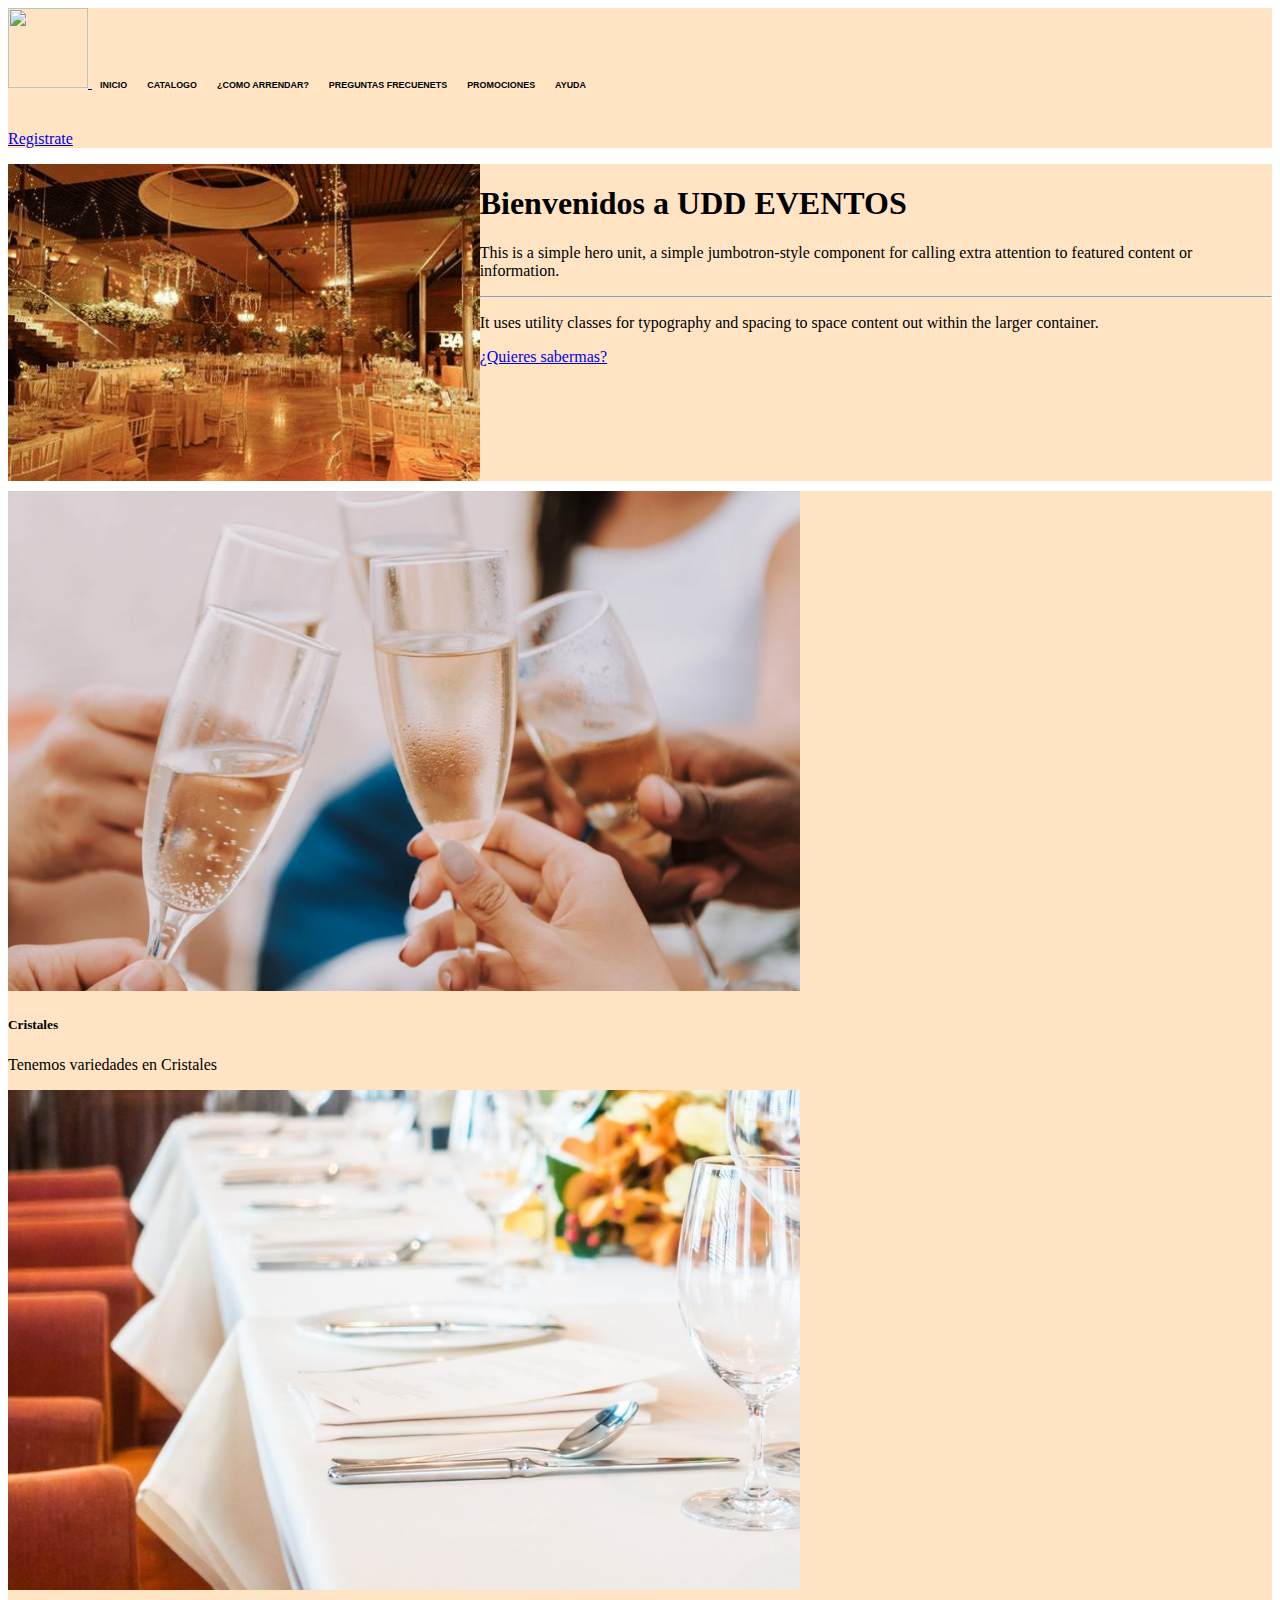
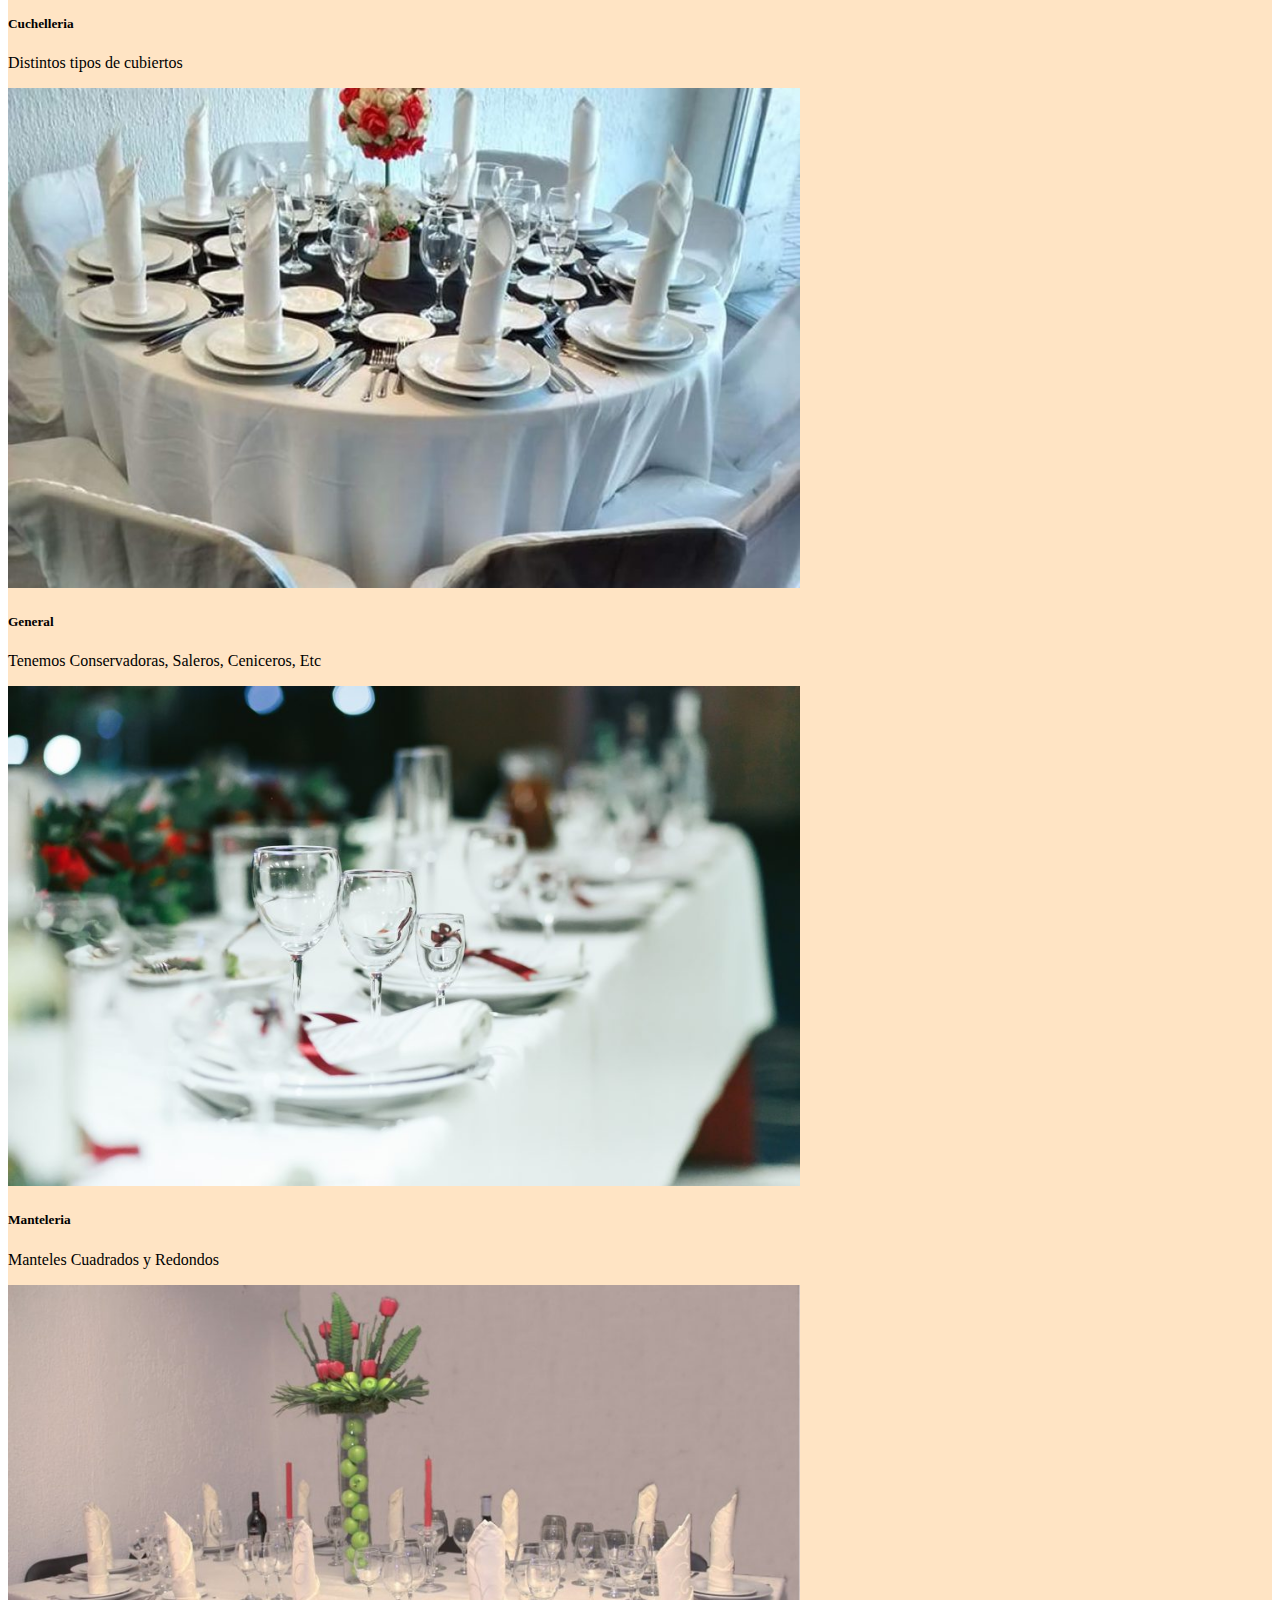
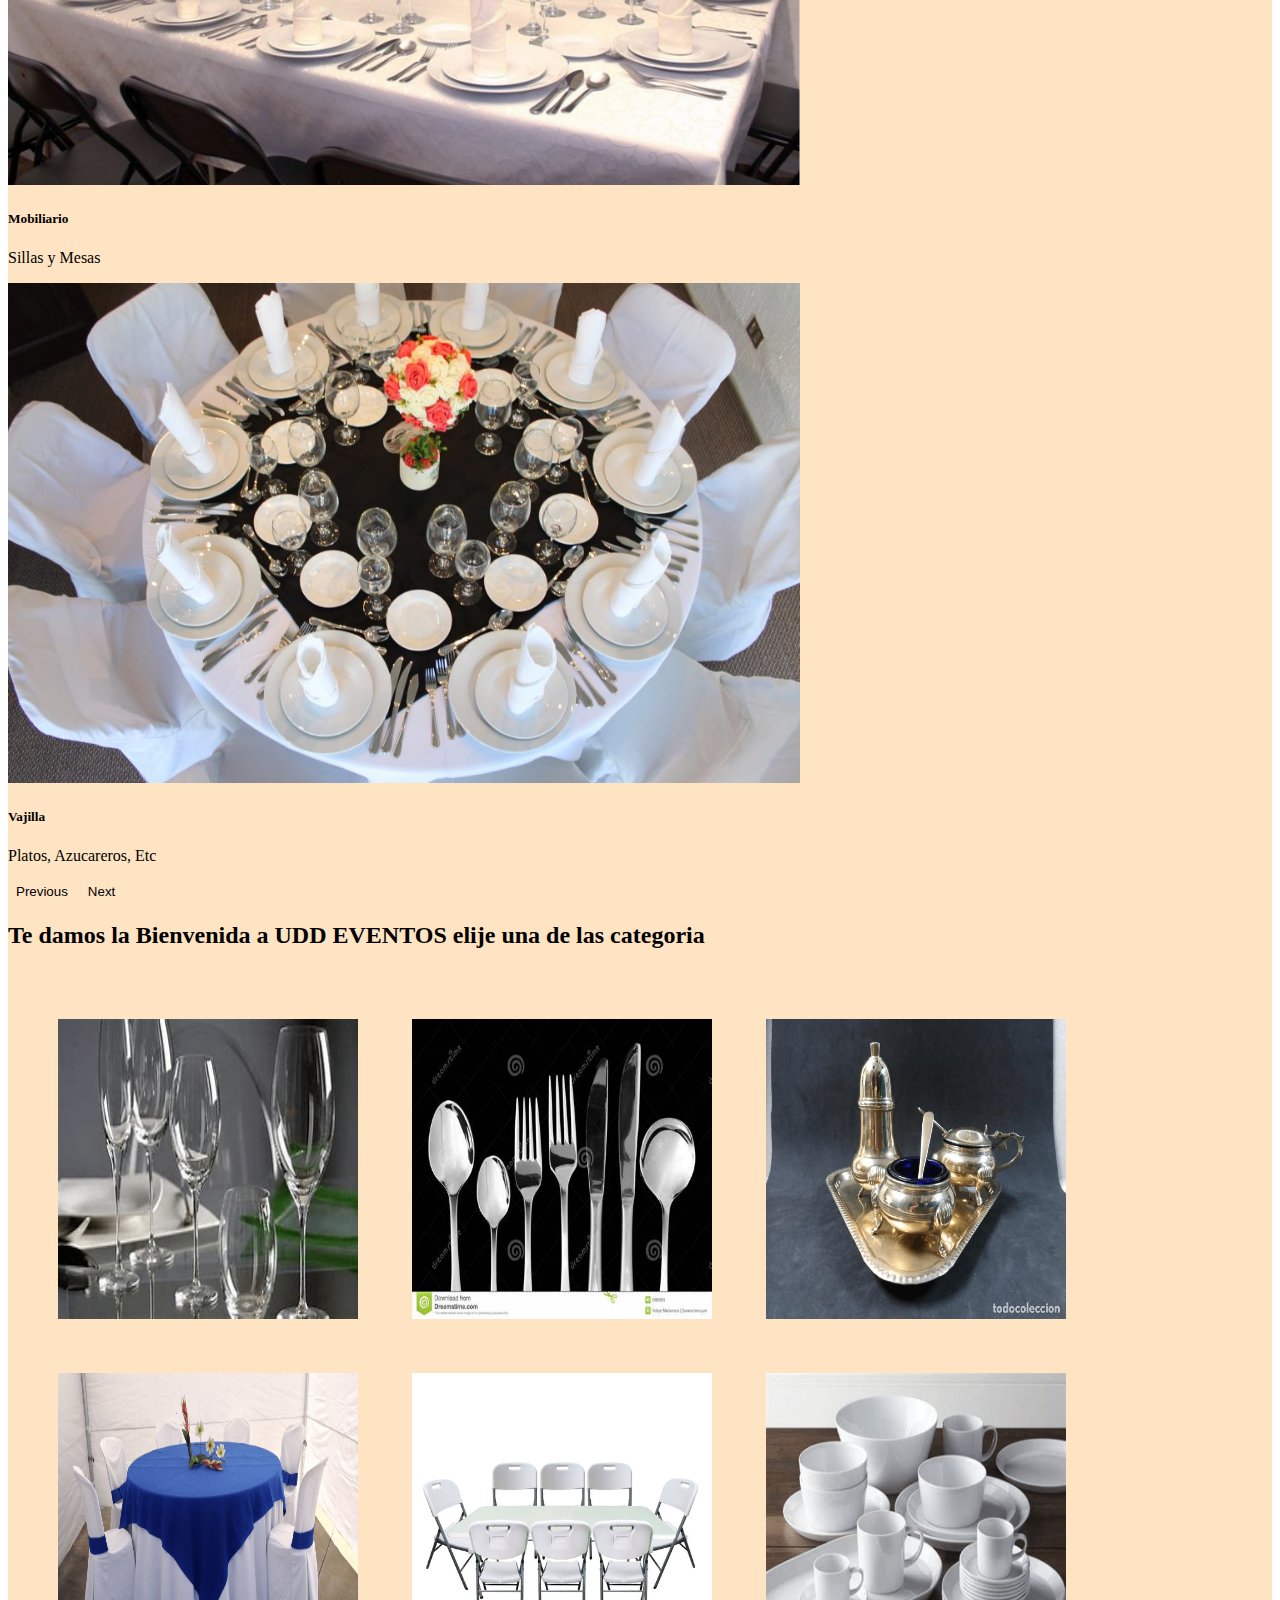
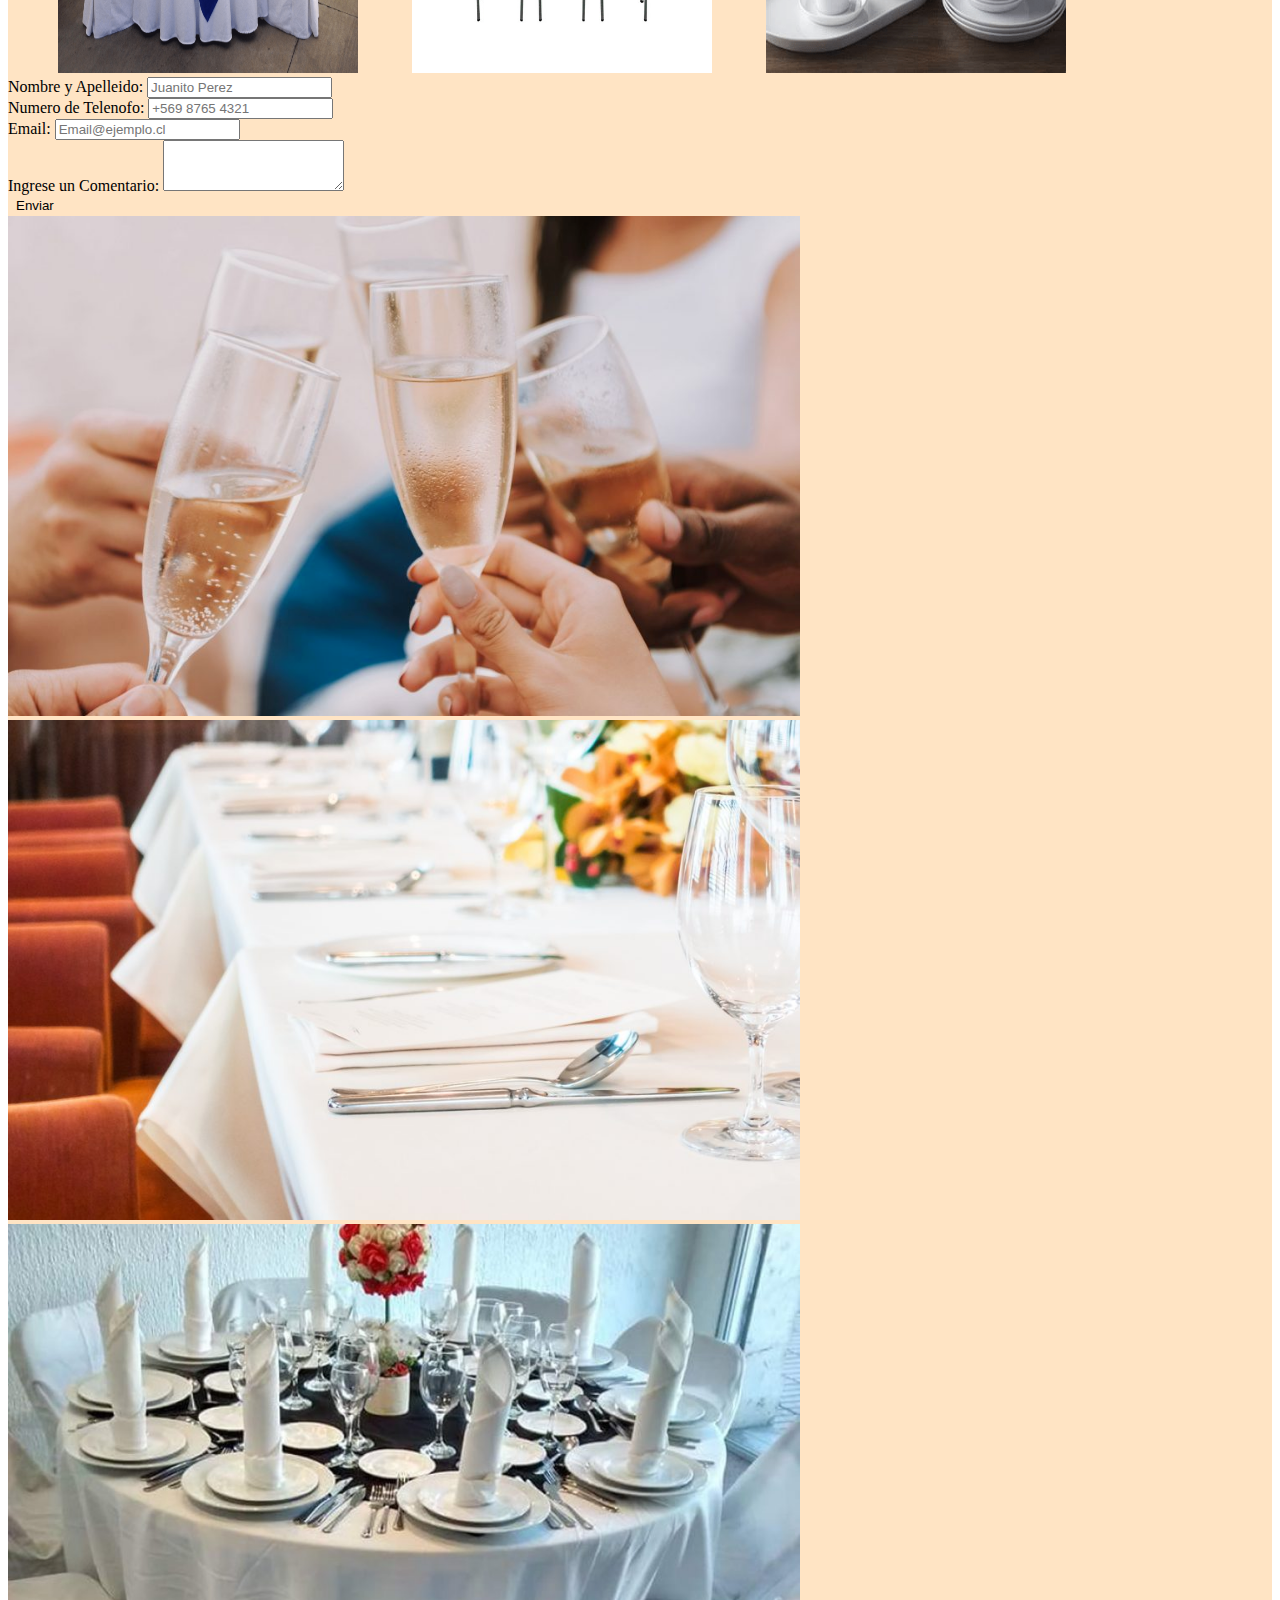
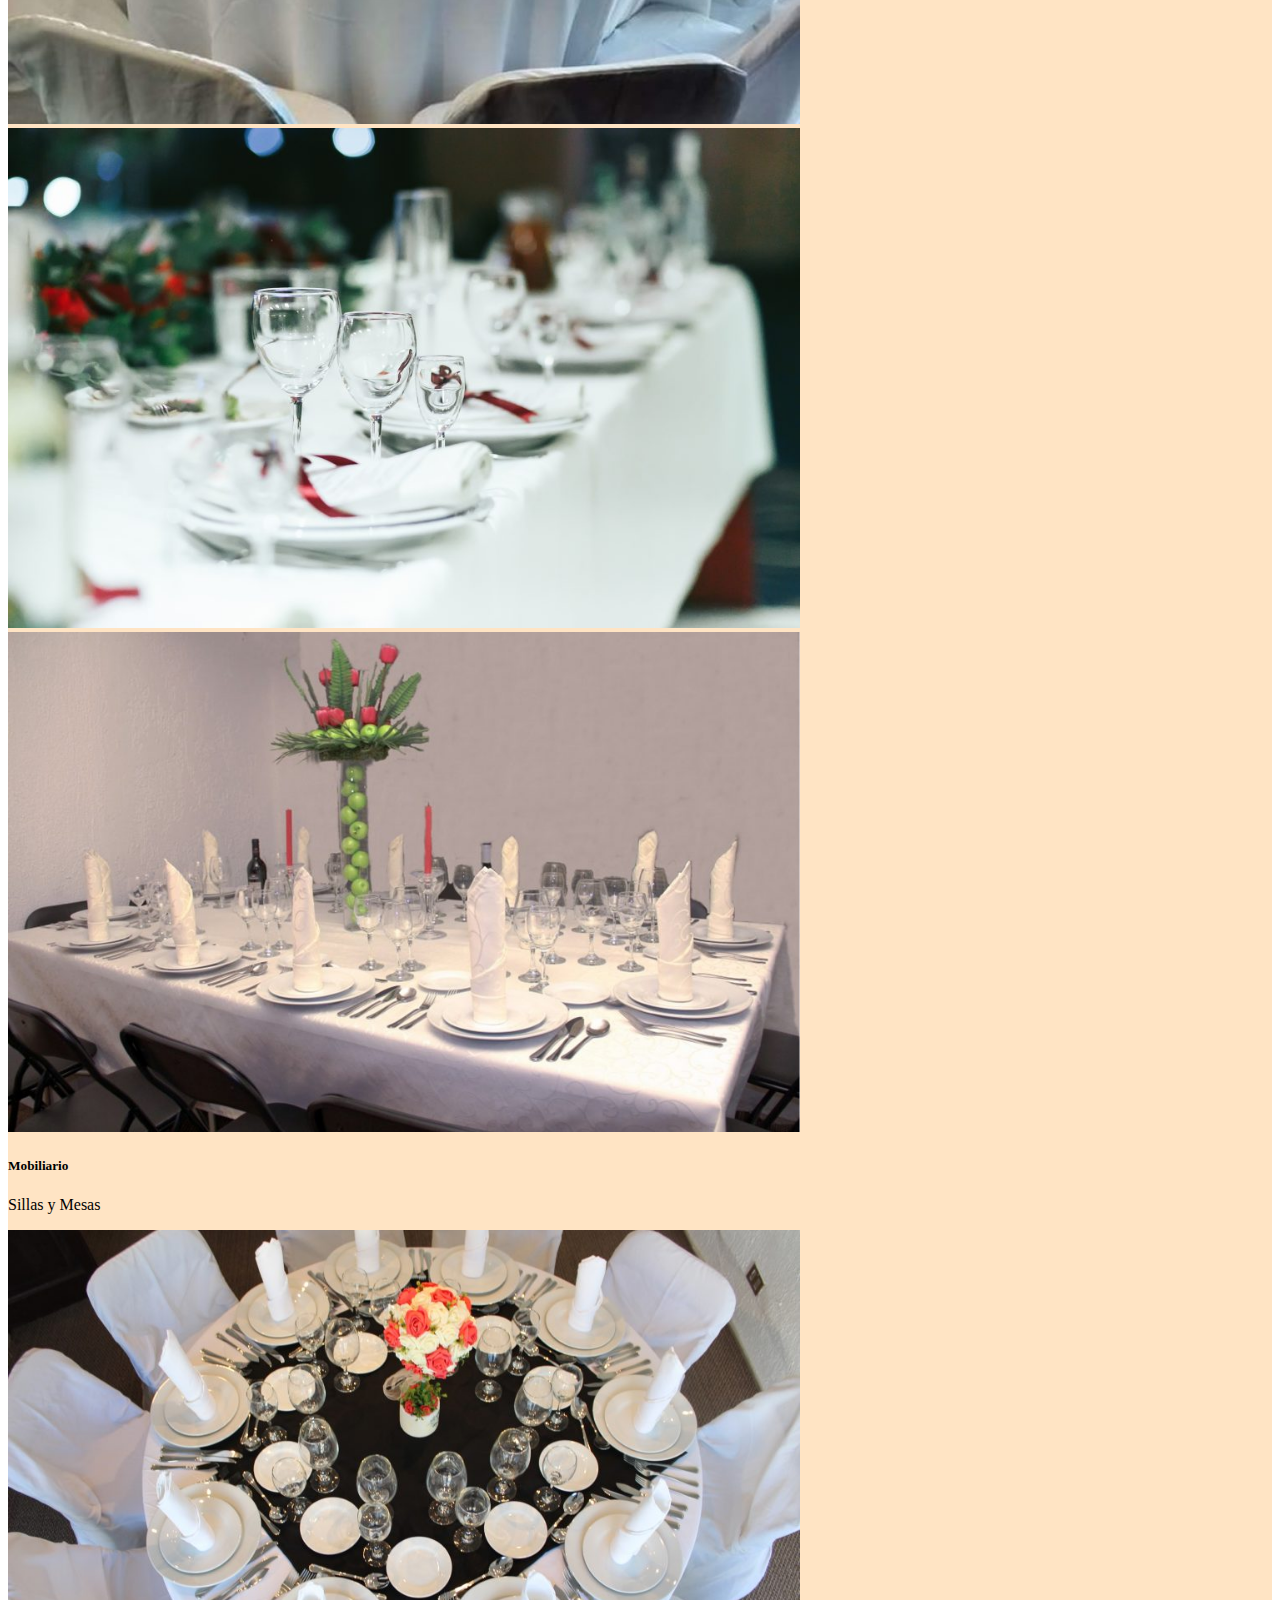
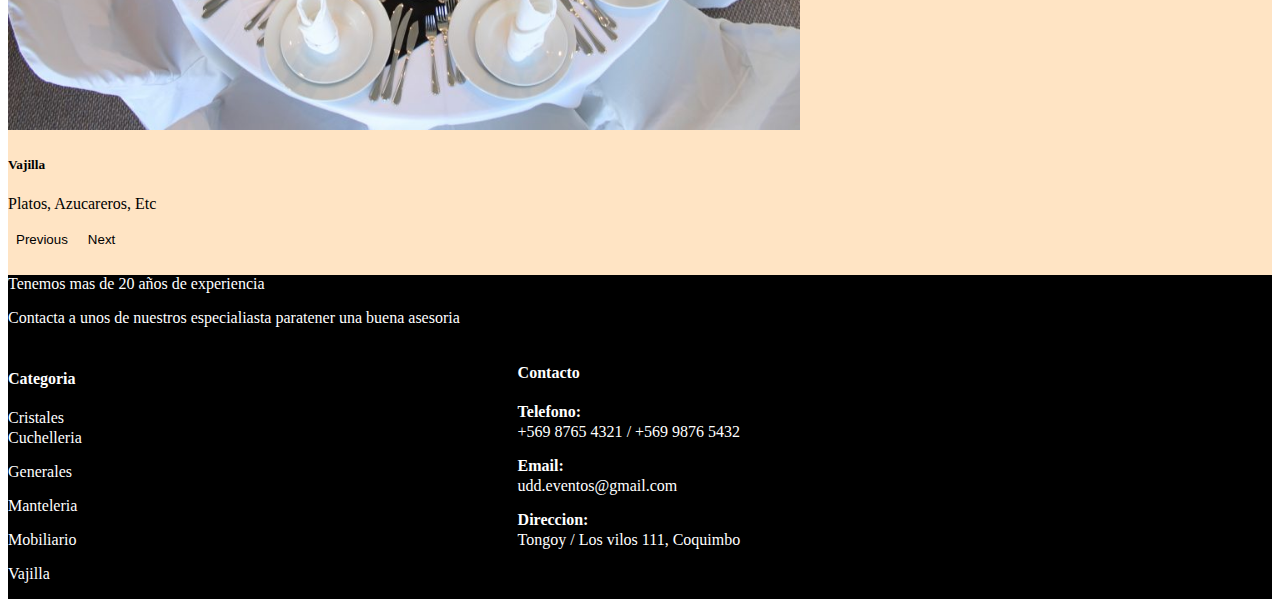
==== commit 40d25311: "Se arregla el Problema del segundo carousel" ====
--- a/Proyecto01/index.html
+++ b/Proyecto01/index.html
@@ -41,6 +41,9 @@
             <button>
                 <h6>AYUDA</h6>
             </button>
+            <p class="lea">
+                <a class="btn btn-primary btn-lg" href="#" role="button">Registrate</a>
+            </p>
         </section>
     </header>
     <!--  AQUI COMIENZA EL JUMBOTRON -->
@@ -57,6 +60,7 @@
             <p>It uses utility classes for typography and spacing to space content out within the larger container.</p>
             <p class="lead">
                 <a class="btn btn-primary btn-lg" href="#" role="button">¿Quieres sabermas?</a>
+            </p>
         </div>
     </div>
     <!-- FIN DEL JUMBOTRON -->
@@ -96,7 +100,7 @@
                             </a>
                         </div>
                     </div>
-                    <div class="carousel-item active">
+                    <div class="carousel-item">
                         <img src="./images/manteleria/manteleria.interior-ouzs1zyb8m8iso65v7rfho6jpdfum0ghbzefr4ouls.png"
                             class="d-block w-100" alt="Manteleria">
                         <div class="carousel-caption d-none d-md-block">
@@ -186,11 +190,6 @@
 
         </div>
 
-        <!--  ANUNCIO EXTRA SOBRE CARRUAJES DE BODAS -->
-        <div>
-            
-        </div>
-        <!-- fin del anuncio-->
         <!-- FORMULARIO -->
         <form>
             <div class="form-group">
@@ -209,9 +208,65 @@
                 <label for="exampleFormControlTextarea1">Ingrese un Comentario:</label>
                 <textarea class="form-control" id="exampleFormControlTextarea1" rows="3"></textarea>
             </div>
-            <button class="form">Evniar</button>
+            <button class="form">Enviar</button>
+
         </form>
-
+        <!-- CAROUSEL CON ANUNCIO -->
+        <div class="Super-carousel">
+            <div id="carouselExample2" class="carousel slide">
+                <div class="carousel-inner">
+                    <div class="carousel-item active">
+                        <img src="./images/cristales/imagebox2-h4-out2vbcco4apgw94n2sw5pstm9a6akt08oto1ylb00.png"
+                            class="d-block w-100" alt="Cristales">
+                    </div>
+
+                    <div class="carousel-item">
+                        <img src="./images/cuchelleria/cochilleria-interior-ouzs1x4so44ntua9bojjs6w5x7tqyx5ablfzbat14g.png"
+                            class="d-block w-100" alt="cuchelleria">
+                    </div>
+                    <div class="carousel-item">
+                        <img src="./images/Generales/action3-h1-q7vdfpghhi2ej8z3oqcyzo2knryedn7g6vq8v8wdm8.png"
+                            class="d-block w-100" alt="Generales">
+                    </div>
+                    <div class="carousel-item">
+                        <img src="./images/manteleria/manteleria.interior-ouzs1zyb8m8iso65v7rfho6jpdfum0ghbzefr4ouls.png"
+                            class="d-block w-100" alt="Manteleria">
+                    </div>
+                    <div class="carousel-item">
+                        <img src="./images/mobiliario/mobiliario-interior-ouzs1tdfwrzijefpxmx1i7ubjoca44qcz2u1e6yltc.png"
+                            class="d-block w-100" alt="Mobiliario">
+                        <div class="carousel-caption d-none d-md-block">
+                            <a href="">
+                                <h5>Mobiliario</h5>
+                                <p>Sillas y Mesas</p>
+                            </a>
+                        </div>
+                    </div>
+                    <div class="carousel-item">
+                        <img src="./images/Vajilla/vajilla-interior-ouzs1v94ag236mczmnqan7d8qg30jixtnc50cqvtgw.png"
+                            class="d-block w-100" alt="Vajilla">
+                        <div class="carousel-caption d-none d-md-block">
+                            <a href="">
+                                <h5>Vajilla</h5>
+                                <p>Platos, Azucareros, Etc</p>
+                            </a>
+                        </div>
+                    </div>
+                </div>
+                <button class="carousel-control-prev" type="button" data-bs-target="#carouselExample2"
+                    data-bs-slide="prev">
+                    <span class="carousel-control-prev-icon" aria-hidden="true"></span>
+                    <span class="visually-hidden">Previous</span>
+                </button>
+                <button class="carousel-control-next" type="button" data-bs-target="#carouselExample2"
+                    data-bs-slide="next">
+                    <span class="carousel-control-next-icon" aria-hidden="true"></span>
+                    <span class="visually-hidden">Next</span>
+                </button>
+            </div>
+        </div>
+
+        <!-- FIN DE ANUNCIO -->
 
         <footer>
             <div class="Informacion"> <!-- ESTE DIV ES PARA EL FOOTER -->
--- a/Proyecto01/style.css
+++ b/Proyecto01/style.css
@@ -1,51 +1,52 @@
-
-
-header .navbar{
+header .navbar {
     background-color: bisque !important;
 }
 
-.navbar img{
+.navbar img {
     width: 80px;
     height: 80px;
 
 }
 
-.jumbotron{
+.jumbotron {
     background-color: bisque;
     display: flex;
     align-items: stretch;
     width: 100%;
     height: 100%;
-    
     margin-bottom: 10px;
 }
 
-.jumbotron img{
-    width: 500px;
-    height: 100%;
-    
-}
-
-.mega-carousel{
-    width: 100%;
-}
-
-.carousel-item img{
-    height: 500px ;
-}
-
-.carousel-caption{
-    background-color: transparent;
-}
-
-.carousel-caption h5{
+.jumbotron img {
+    width: 100%;
+    height: 100%;
+
+}
+
+.Super-carousel{
+    width: 45%;
+}
+
+.mega-carousel {
+    width: 100%;
+}
+
+.carousel-item img {
+    height: 500px;
+}
+
+.carousel-caption {
+    background-color: transparent;
+}
+
+.carousel-caption h5 {
     color: black;
     background-color: transparent;
 }
 
 
 
-.a{
+.a {
     margin-top: 50px;
     margin-left: 50px;
     display: inline-block;
@@ -53,8 +54,15 @@
     justify-content: flex-end;
 }
 
-
-button{
+form{
+    width: 100%;
+    height: 100%;
+    display: inline-block;
+    flex-wrap: wrap;
+}
+
+
+button {
     background-color: transparent;
     border-color: transparent;
 }
@@ -63,45 +71,44 @@
     background-color: bisque;
 }
 
-.carousel-caption p{
+.carousel-caption p {
     color: black;
     background-color: transparent;
 }
 
-div .Distancia{
+div .Distancia {
     margin-top: 50px;
     background-color: bisque;
-    
-}
-
-.form-group{
-    width: 50%;
-}
-
-.form{
+
+}
+
+.form-group {
+    width: 45%;
+}
+
+.form {
     border-radius: 2px black;
 }
 
-
-.carousel-control-next-icon{
-    background-color: black;
-}
-
-.carousel-control-prev-icon{
-    background-color: black;
-}
-
-
-.container{
+.carousel-control-next-icon {
+    background-color: black;
+}
+
+.carousel-control-prev-icon {
+    background-color: black;
+}
+
+
+.container {
     color: white;
     background-color: black;
 }
 
-.container p{
-    background-color: black;
-}
-
-footer{
+.container p {
+    background-color: black;
+}
+
+footer {
     margin-top: 25px;
     width: 100%;
     height: 100%;
@@ -122,17 +129,17 @@
     width: 40%;
 }
 
-.info a{
+.info a {
     color: white;
     background-color: black;
     text-decoration: none !important;
 }
 
-b{
-    background-color: black;
-}
-
-.info p{
+b {
+    background-color: black;
+}
+
+.info p {
     margin-top: 2px !important;
 }
 
@@ -140,12 +147,12 @@
     padding-right: 40px;
 }
 
-.container-redes{
+.container-redes {
     box-sizing: border-box;
     justify-content: center;
 }
 
-.container-redes ul li{
+.container-redes ul li {
     display: inline-block;
     margin: 0 5px;
     width: 50px;
@@ -154,18 +161,18 @@
 
 }
 
-.carousel-caption a{
+.carousel-caption a {
     text-decoration: none !important;
 }
 
-:root{
+:root {
     --Facebook: #3b5999;
     --Instagram: #e4405f;
     --Twitter: #55acee;
     --Whatsapp: #0dfd35;
 }
 
-.container-redes a{
+.container-redes a {
     display: block;
     padding: 0 10px;
     background-color: #333;
@@ -176,38 +183,38 @@
     transition: .2s;
 }
 
-.container-redes ul:hover{
+.container-redes ul:hover {
     filter: blur(2px);
 }
 
-.container-redes ul li a:hover{
+.container-redes ul li a:hover {
     transform: translateY(.3px) scale(1.05);
-    box-shadow: 0 5px 5px 0px rgba(0,0 ,0 ,4);
+    box-shadow: 0 5px 5px 0px rgba(0, 0, 0, 4);
     filter: none;
 }
 
-.container-redes ul li .Instagram:hover{
+.container-redes ul li .Instagram:hover {
     background: var(--Instagram);
 }
 
-.container-redes ul li .Twitter:hover{
+.container-redes ul li .Twitter:hover {
     background: var(--Twitter);
 }
 
-.container-redes ul li .Facebook:hover{
+.container-redes ul li .Facebook:hover {
     background: var(--Facebook);
 }
 
-.container-redes ul li .Whatsapp:hover{
+.container-redes ul li .Whatsapp:hover {
     background: var(--Whatsapp);
 }
 
-ul{
+ul {
     background-color: black;
     color: black;
 }
 
-li{
+li {
     background-color: black;
     display: inline-block;
     margin: 0, 0;
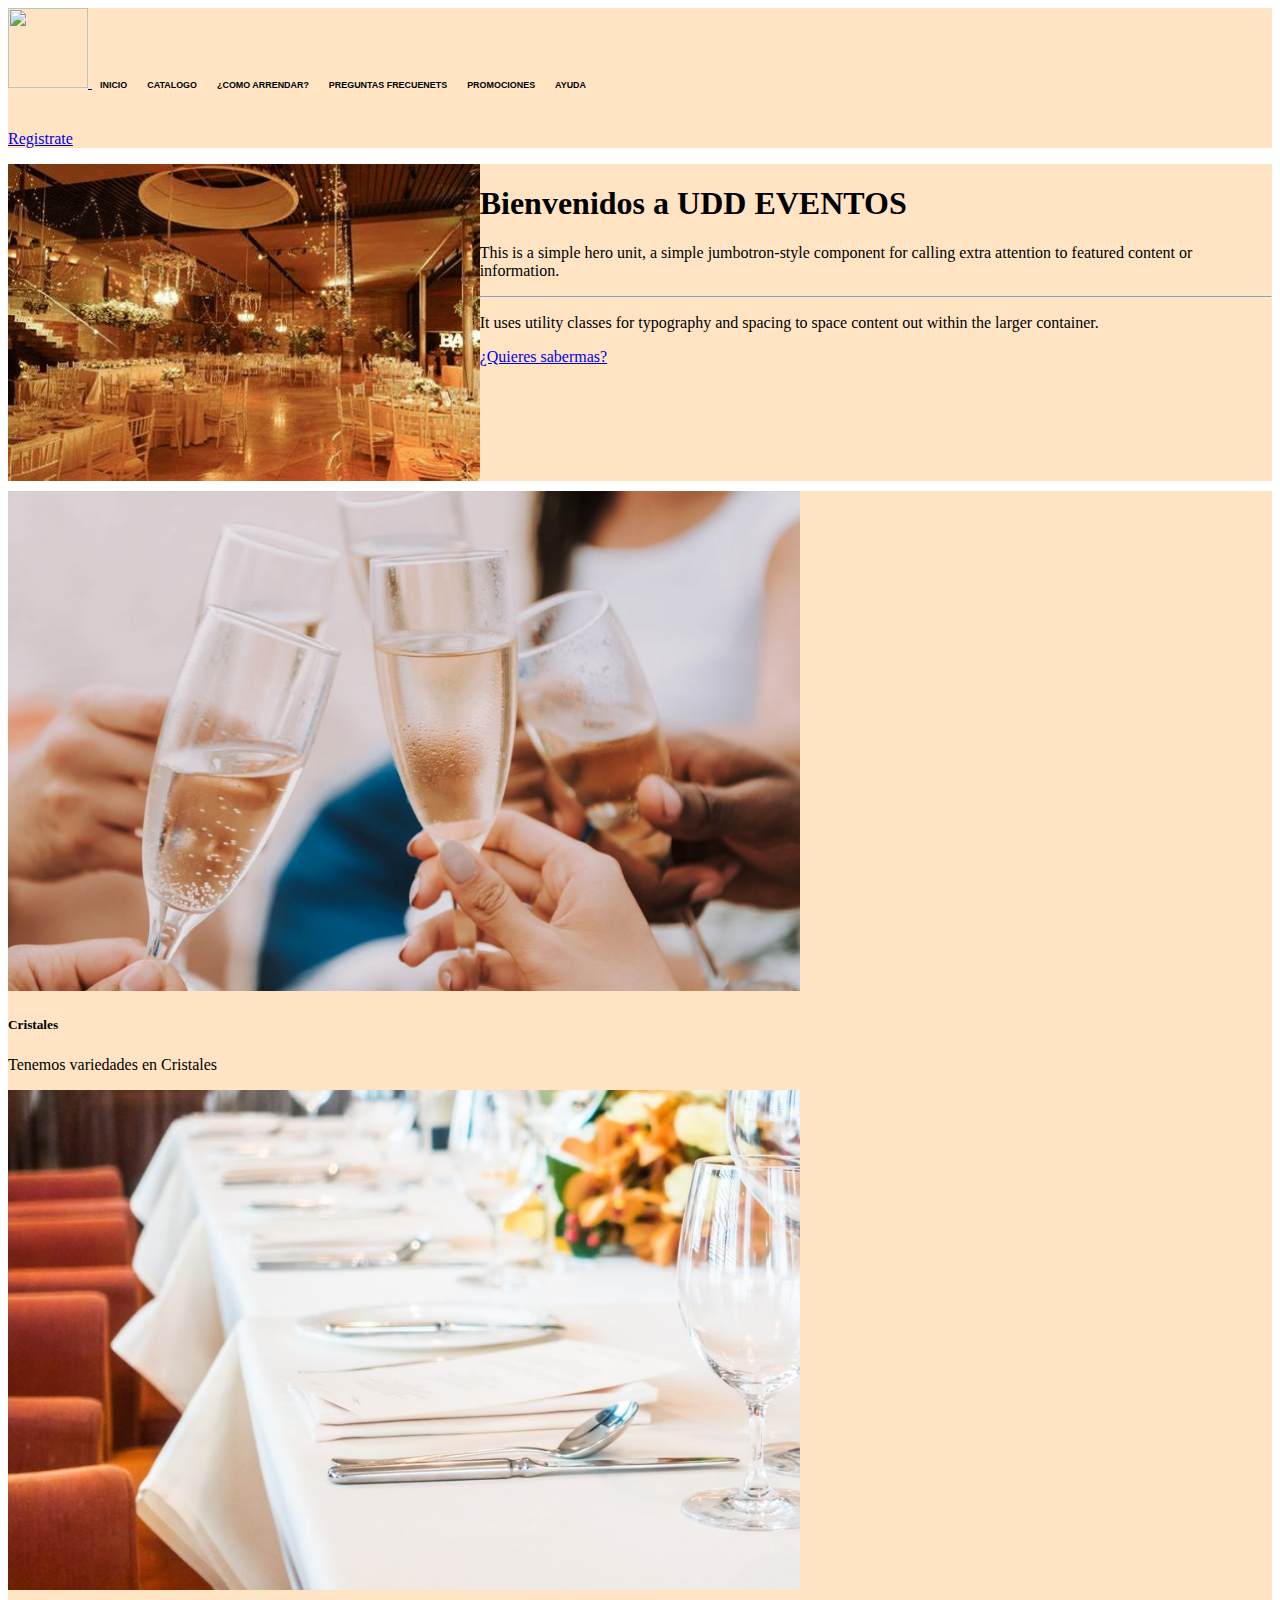
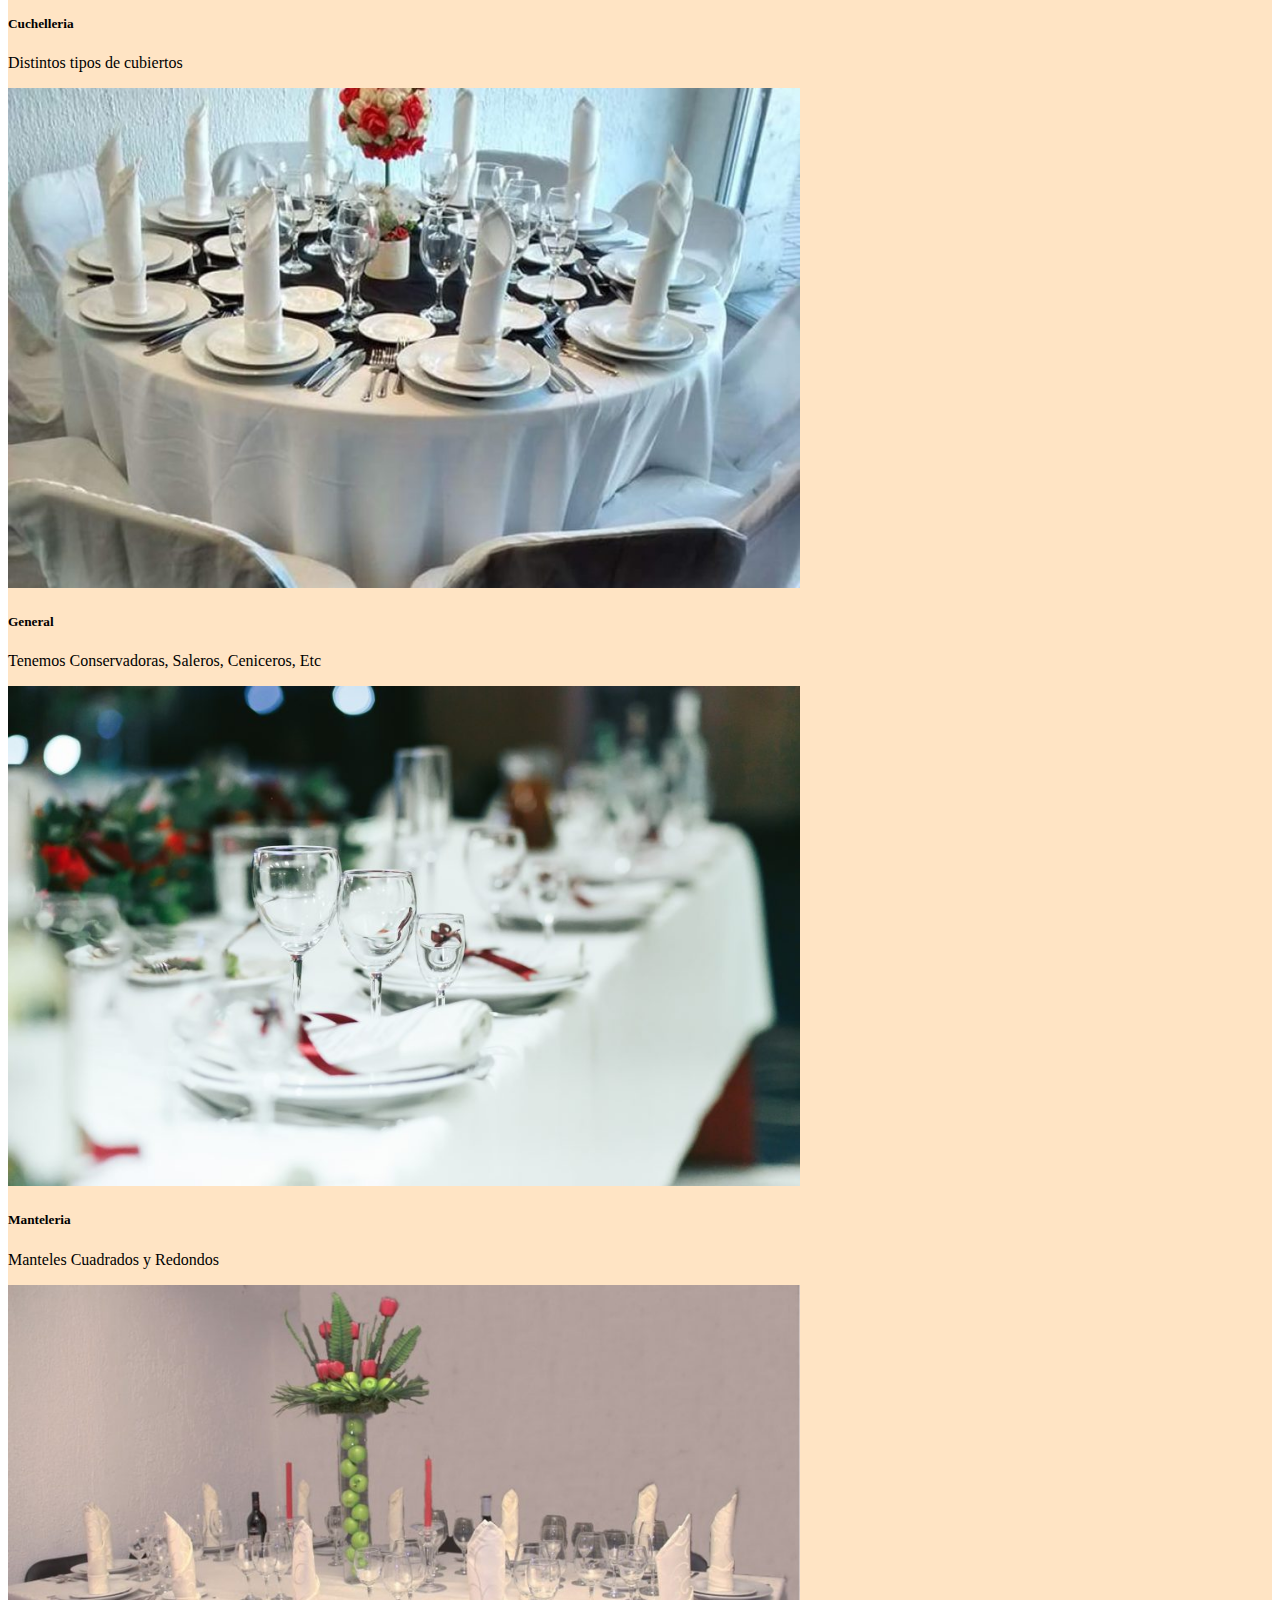
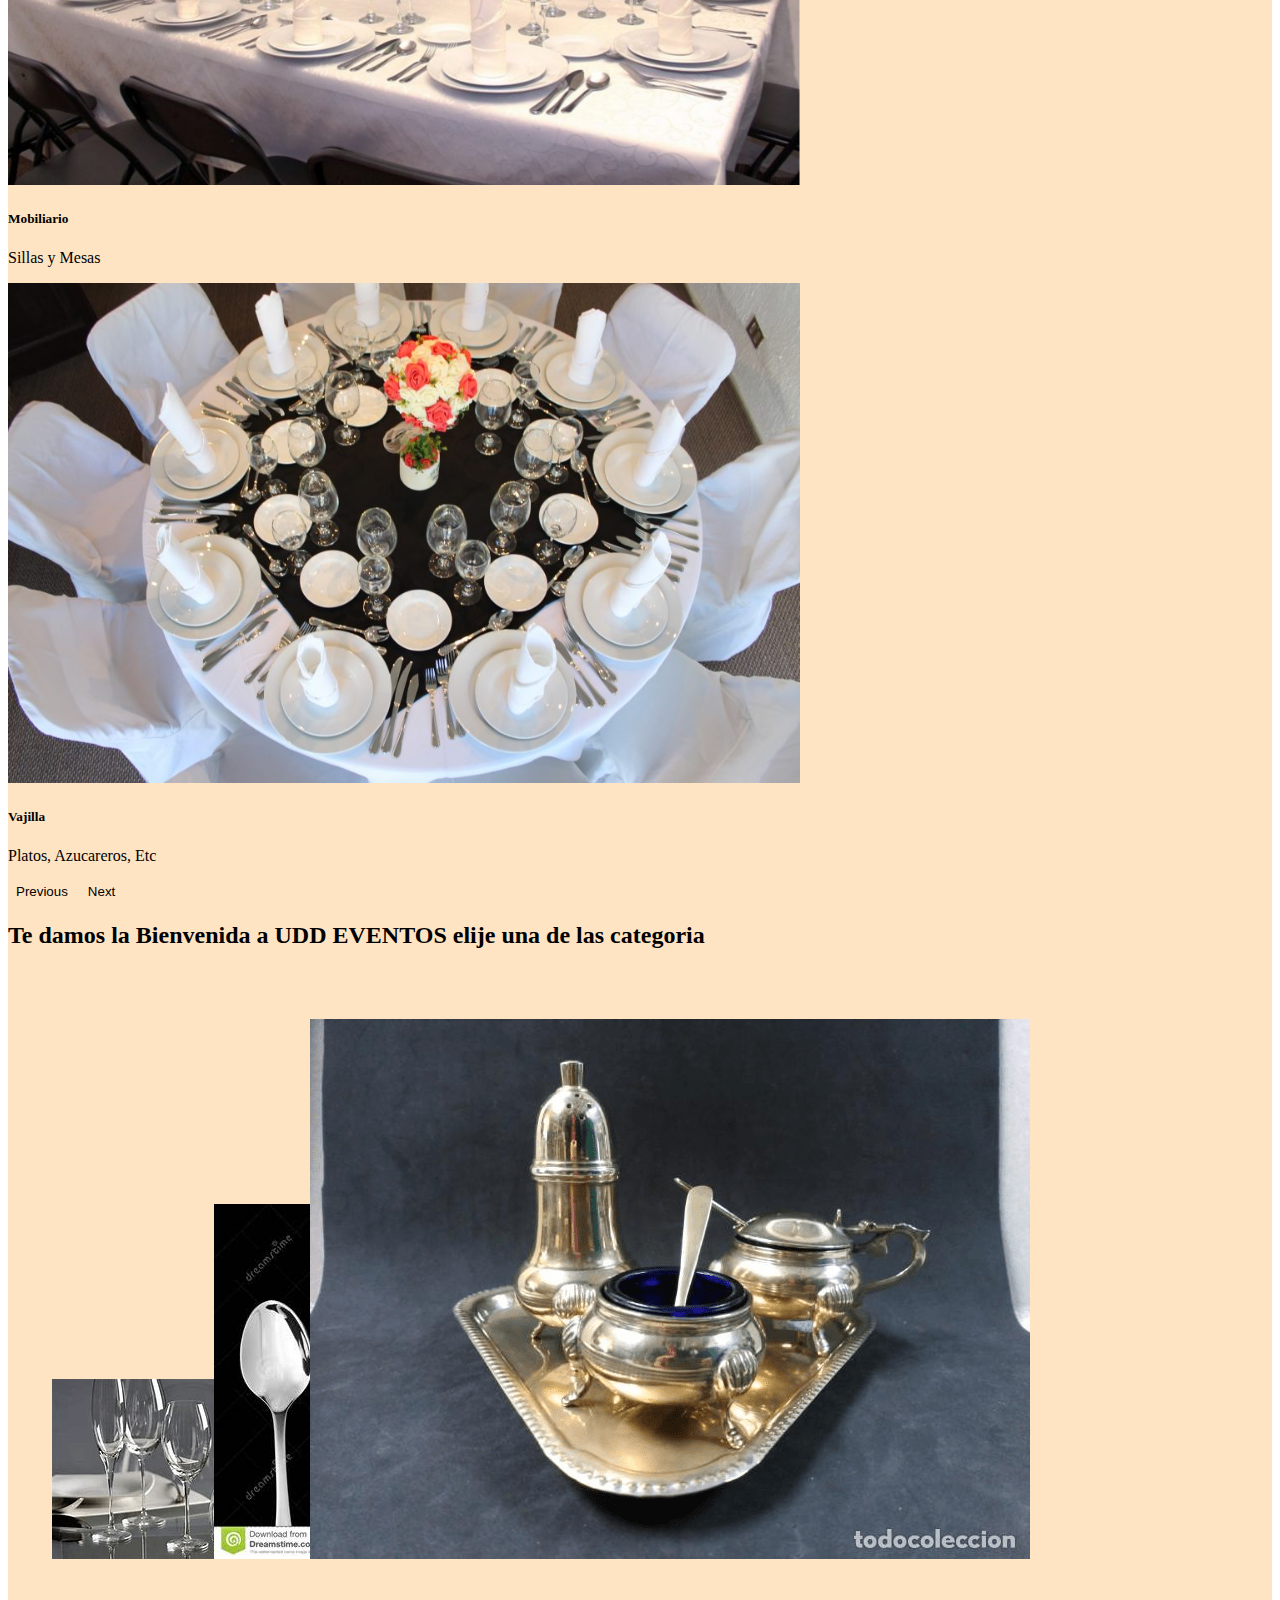
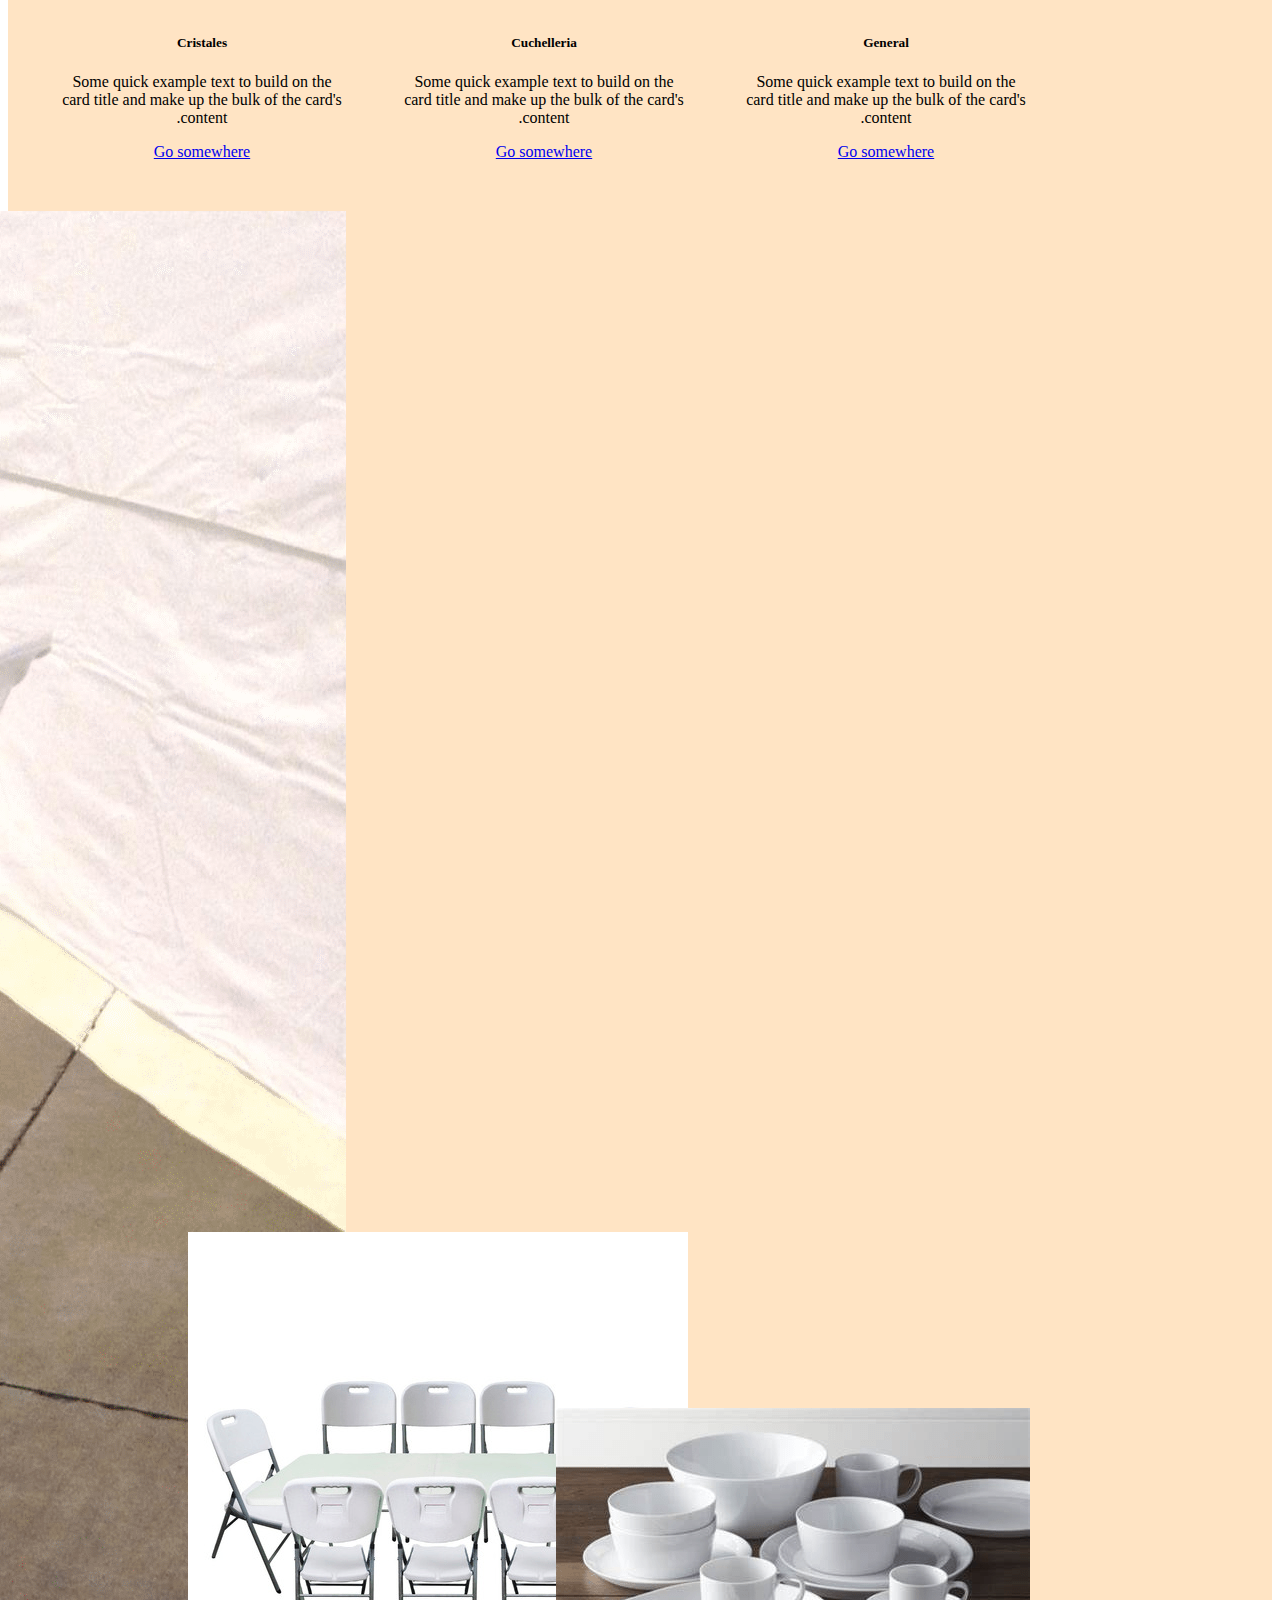
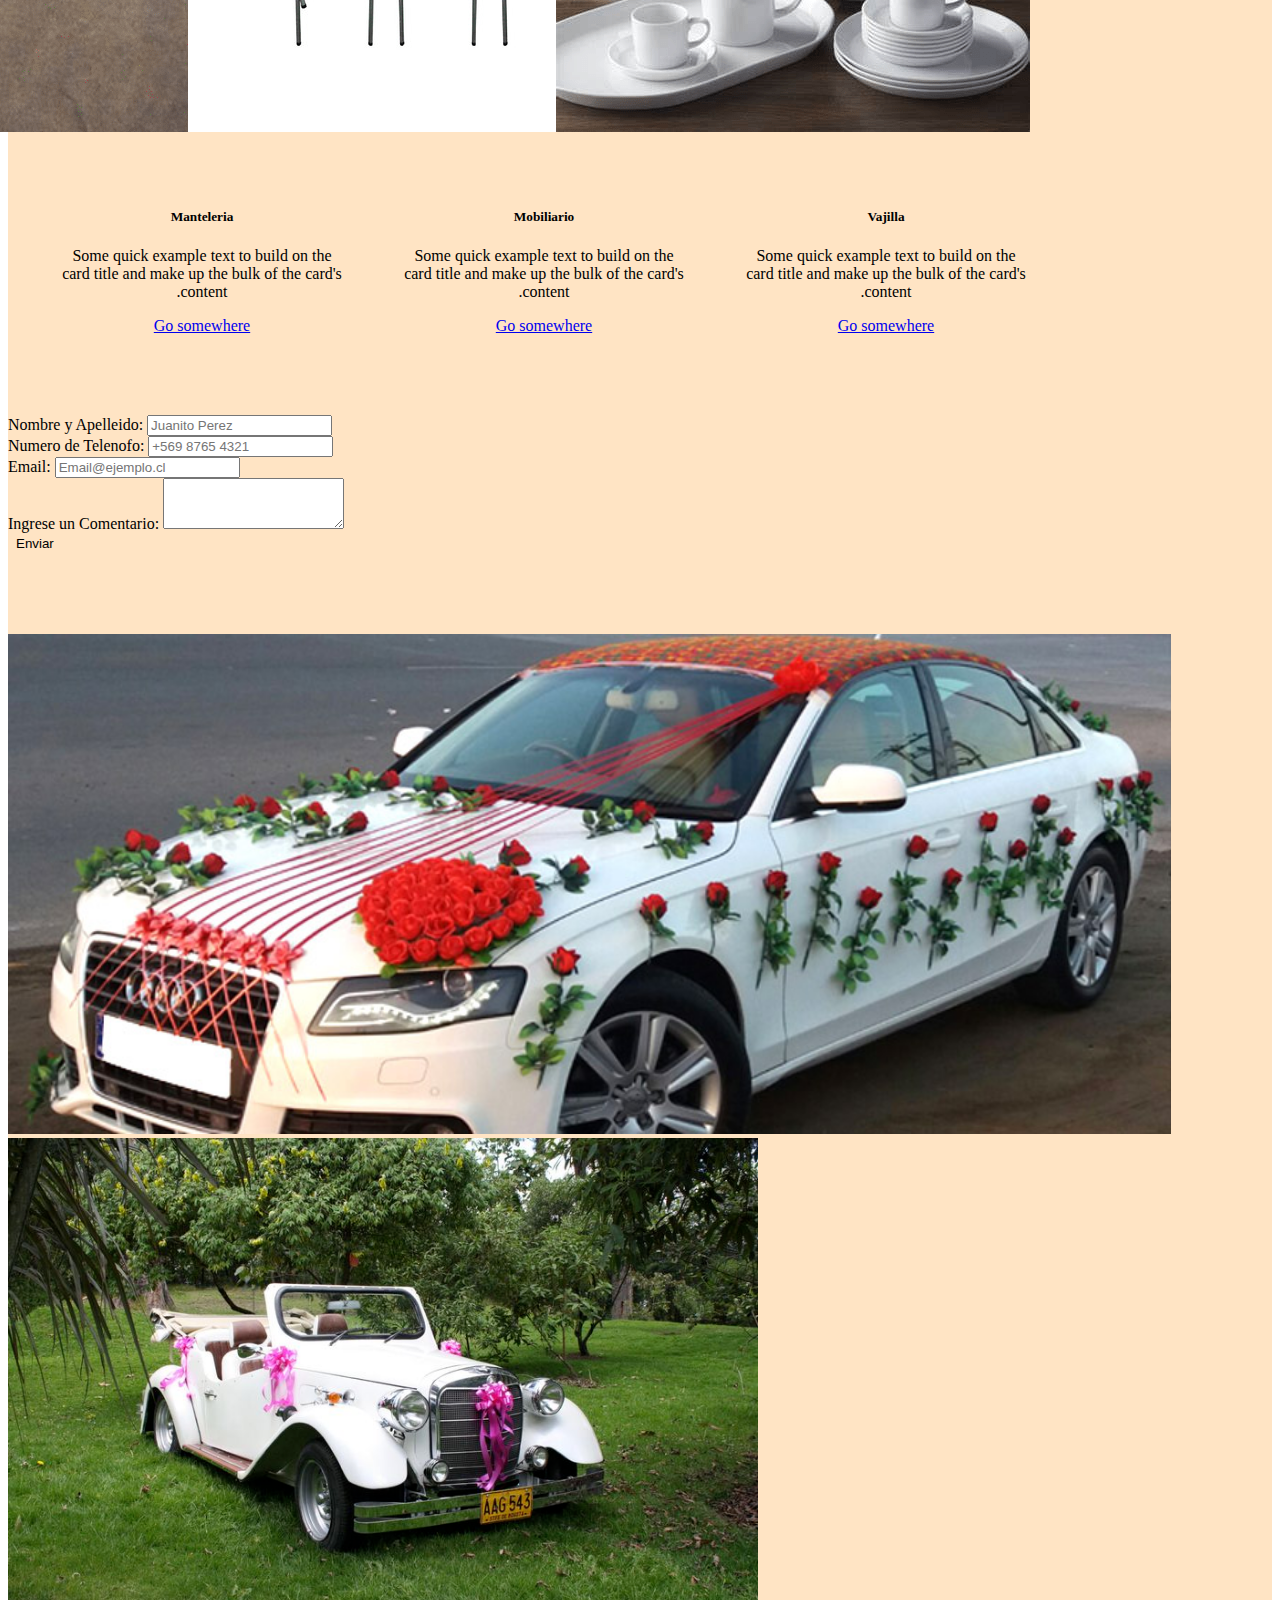
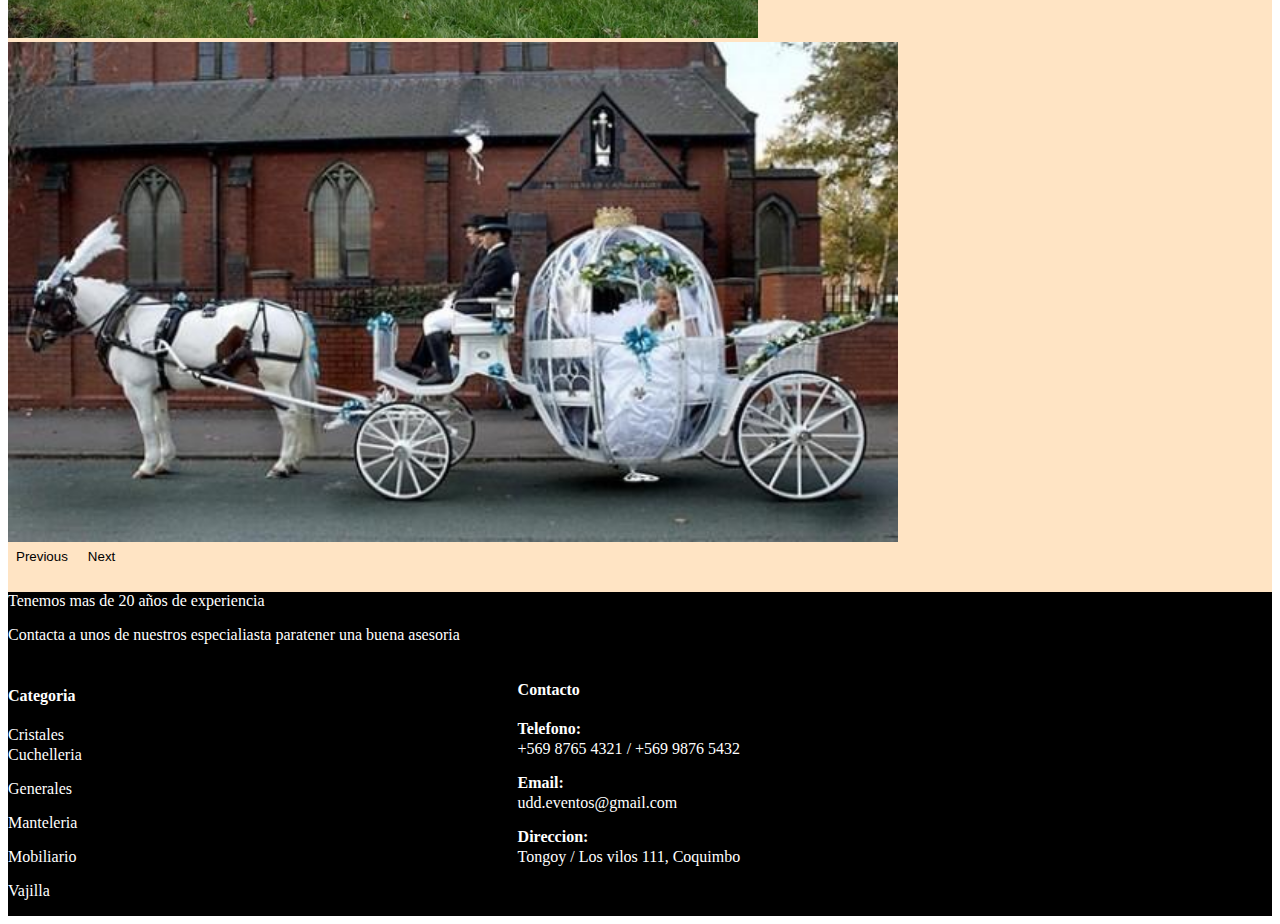
==== commit 243c3596: "Se arreglan las card con con el estilo de bootstrap" ====
--- a/Proyecto01/index.html
+++ b/Proyecto01/index.html
@@ -151,165 +151,173 @@
             </p>
             <div clas="Principales">
                 <div class="a"> <!--  LA CLASE A DA DERENCIA A EL MARGIN DE LAS IMAGENES  -->
-                    <a href=""><img src="./images/Imagenes-principales/Cristaleria.png" alt="Cristales" height="300px" ;
-                            width="300px">
-                    </a>
+
+                    <div class="card" style="width: 18rem;">
+                        <img src="./images/Imagenes-principales/Cristaleria.png" class="card-img-top" alt="Cristales">
+                        <div class="card-body">
+                            <h5 class="card-title">Cristales</h5>
+                            <p class="card-text">Some quick example text to build on the card title and make up the bulk
+                                of
+                                the card's content.</p>
+                            <a href="#" class="btn btn-primary">Go somewhere</a>
+                        </div>
+                    </div>
+                    <div class="card" style="width: 18rem;">
+                        <img src="./images/Imagenes-principales/Cuchelleria.png" class="card-img-top" alt="Cuchelleria">
+                        <div class="card-body">
+                            <h5 class="card-title">Cuchelleria</h5>
+                            <p class="card-text">Some quick example text to build on the card title and make up the bulk
+                                of
+                                the card's content.</p>
+                            <a href="#" class="btn btn-primary">Go somewhere</a>
+                        </div>
+                    </div>
+                    <div class="card" style="width: 18rem;">
+                        <img src="./images/Imagenes-principales/Generales.png" class="card-img-top" alt="Generales">
+                        <div class="card-body">
+                            <h5 class="card-title">General</h5>
+                            <p class="card-text">Some quick example text to build on the card title and make up the bulk
+                                of
+                                the card's content.</p>
+                            <a href="#" class="btn btn-primary">Go somewhere</a>
+                        </div>
+                    </div>
+                    <div class="card" style="width: 18rem;">
+                        <img src="./images/Imagenes-principales/Manteleria.png" class="card-img-top" alt="Manteleria">
+                        <div class="card-body">
+                            <h5 class="card-title">Manteleria</h5>
+                            <p class="card-text">Some quick example text to build on the card title and make up the bulk
+                                of
+                                the card's content.</p>
+                            <a href="#" class="btn btn-primary">Go somewhere</a>
+                        </div>
+                    </div>
+                    <div class="card" style="width: 18rem;">
+                        <img src="./images/Imagenes-principales/Mobiliario.png" class="card-img-top" alt="Mobiliario">
+                        <div class="card-body">
+                            <h5 class="card-title">Mobiliario</h5>
+                            <p class="card-text">Some quick example text to build on the card title and make up the bulk
+                                of
+                                the card's content.</p>
+                            <a href="#" class="btn btn-primary">Go somewhere</a>
+                        </div>
+                    </div>
+                    <div class="card" style="width: 18rem;">
+                        <img src="./images/Imagenes-principales/Vajilla.png" class="card-img-top" alt="Vajilla">
+                        <div class="card-body">
+                            <h5 class="card-title">Vajilla</h5>
+                            <p class="card-text">Some quick example text to build on the card title and make up the bulk
+                                of
+                                the card's content.</p>
+                            <a href="#" class="btn btn-primary">Go somewhere</a>
+                        </div>
+                    </div>
+
                 </div>
-                <div class="a">
-                    <a href="">
-                        <img src="./images/Imagenes-principales/Cuchelleria.png" alt="Cuchelleria" height="300px" ;
-                            width="300px">
-                    </a>
+
+            </div>
+
+            <!-- FORMULARIO -->
+            <form>
+                <div class="grupo">
+                    <div class="form-group">
+                        <label for="exampleFormControlInput1">Nombre y Apelleido:</label>
+                        <input type="email" class="form-control" id="exampleFormControlInput1"
+                            placeholder="Juanito Perez">
+                    </div>
+                    <div class="form-group">
+                        <label for="exampleFormControlInput1">Numero de Telenofo:</label>
+                        <input type="email" class="form-control" id="exampleFormControlInput1"
+                            placeholder="+569 8765 4321">
+                    </div>
+                    <div class="form-group">
+                        <label for="exampleFormControlInput1">Email:</label>
+                        <input type="email" class="form-control" id="exampleFormControlInput1"
+                            placeholder="Email@ejemplo.cl">
+                    </div>
+                    <div class="form-group">
+                        <label for="exampleFormControlTextarea1">Ingrese un Comentario:</label>
+                        <textarea class="form-control" id="exampleFormControlTextarea1" rows="3"></textarea>
+                    </div>
+                    <button class="form">Enviar</button>
+
+                    <div class="Super-carousel">
+                        <div id="carouselExample2" class="carousel slide">
+                            <div class="carousel-inner">
+                                <div class="carousel-item active">
+                                    <img src="./images/Carruajes/Auto de bodas.png" class="d-block w-100"
+                                        alt="Auto moderno">
+                                </div>
+                                <div class="carousel-item">
+                                    <img src="./images/Carruajes/Auto-antiguo.png" class="d-block w-100"
+                                        alt="Auto Antiguo">
+                                </div>
+                                <div class="carousel-item">
+                                    <img src="./images/Carruajes/Carruaje.png" class="d-block w-100" alt="Carruaje">
+                                </div>
+
+                            </div>
+                            <button class="carousel-control-prev" type="button" data-bs-target="#carouselExample2"
+                                data-bs-slide="prev">
+                                <span class="carousel-control-prev-icon" aria-hidden="true"></span>
+                                <span class="visually-hidden">Previous</span>
+                            </button>
+                            <button class="carousel-control-next" type="button" data-bs-target="#carouselExample2"
+                                data-bs-slide="next">
+                                <span class="carousel-control-next-icon" aria-hidden="true"></span>
+                                <span class="visually-hidden">Next</span>
+                            </button>
+                        </div>
+                    </div>
                 </div>
-                <div class="a">
-                    <a href="">
-                        <img src="./images/Imagenes-principales/Generales.png" alt="General" height="300px" ;
-                            width="300px">
-                    </a>
+            </form>
+            <!-- CAROUSEL CON ANUNCIO -->
+
+
+            <!-- FIN DE ANUNCIO -->
+
+            <footer>
+                <div class="Informacion"> <!-- ESTE DIV ES PARA EL FOOTER -->
+                    <div class="container">
+                        <div>
+                            <p>Tenemos mas de 20 años de experiencia </p>
+                            <p class="arriba" style="text-align: justify;">Contacta a unos de nuestros especialiasta
+                                paratener una buena asesoria</p>
+                        </div>
+
+                        <div class="info">
+                            <h4>Categoria</h4>
+                            <a href="">Cristales</a>
+                            <p><a href="">Cuchelleria</a></p>
+                            <p><a href="">Generales</a></p>
+                            <p><a href="">Manteleria</a></p>
+                            <p><a href="">Mobiliario</a></p>
+                            <p><a href="">Vajilla</a></p>
+                        </div>
+                        <div class="info">
+                            <h4>Contacto</h4>
+                            <b>Telefono:</b>
+                            <p><a href="">+569 8765 4321</a>
+                                /
+                                <a href="">+569 9876 5432</a>
+                            </p>
+                            <b>Email:</b>
+                            <p><a href="">udd.eventos@gmail.com</a></p>
+                            <b>Direccion:</b>
+                            <p><a href="">Tongoy / Los vilos 111, Coquimbo</a></p>
+                            <div clas="Container-redes">
+                                <ul>
+                                    <li><a href="#" class="Facebook"><i class="fab fa-facebook-f"></i></a></li>
+                                    <li><a href="#" class="Instagram"><i class="fab fa-instagram"></i></a></li>
+                                    <li><a href="#" class="Twitter"><i class="fab fa-twitter"></i></a></li>
+                                    <li><a href="#" class="Whatsapp"><i class="fab fa-whatsapp"></i></a></li>
+                                </ul>
+
+                            </div>
+                        </div>
+                    </div>
                 </div>
-                <div class="a">
-                    <a href="">
-                        <img src="./images/Imagenes-principales/Manteleria.png" alt="Manteleria" height="300px" ;
-                            width="300px">
-                    </a>
-                </div>
-                <div class="a">
-                    <a href="">
-                        <img src="./images/Imagenes-principales/Mobiliario.png" alt="Mobiliario" height="300px" ;
-                            width="300px">
-                    </a>
-                </div>
-                <div class="a">
-                    <a href="">
-                        <img src="./images/Imagenes-principales/Vajilla.png" alt="Vajilla" height="300px" ;
-                            width="300px">
-                    </a>
-                </div>
-
-            </div>
-
-        </div>
-
-        <!-- FORMULARIO -->
-        <form>
-            <div class="form-group">
-                <label for="exampleFormControlInput1">Nombre y Apelleido:</label>
-                <input type="email" class="form-control" id="exampleFormControlInput1" placeholder="Juanito Perez">
-            </div>
-            <div class="form-group">
-                <label for="exampleFormControlInput1">Numero de Telenofo:</label>
-                <input type="email" class="form-control" id="exampleFormControlInput1" placeholder="+569 8765 4321">
-            </div>
-            <div class="form-group">
-                <label for="exampleFormControlInput1">Email:</label>
-                <input type="email" class="form-control" id="exampleFormControlInput1" placeholder="Email@ejemplo.cl">
-            </div>
-            <div class="form-group">
-                <label for="exampleFormControlTextarea1">Ingrese un Comentario:</label>
-                <textarea class="form-control" id="exampleFormControlTextarea1" rows="3"></textarea>
-            </div>
-            <button class="form">Enviar</button>
-
-        </form>
-        <!-- CAROUSEL CON ANUNCIO -->
-        <div class="Super-carousel">
-            <div id="carouselExample2" class="carousel slide">
-                <div class="carousel-inner">
-                    <div class="carousel-item active">
-                        <img src="./images/cristales/imagebox2-h4-out2vbcco4apgw94n2sw5pstm9a6akt08oto1ylb00.png"
-                            class="d-block w-100" alt="Cristales">
-                    </div>
-
-                    <div class="carousel-item">
-                        <img src="./images/cuchelleria/cochilleria-interior-ouzs1x4so44ntua9bojjs6w5x7tqyx5ablfzbat14g.png"
-                            class="d-block w-100" alt="cuchelleria">
-                    </div>
-                    <div class="carousel-item">
-                        <img src="./images/Generales/action3-h1-q7vdfpghhi2ej8z3oqcyzo2knryedn7g6vq8v8wdm8.png"
-                            class="d-block w-100" alt="Generales">
-                    </div>
-                    <div class="carousel-item">
-                        <img src="./images/manteleria/manteleria.interior-ouzs1zyb8m8iso65v7rfho6jpdfum0ghbzefr4ouls.png"
-                            class="d-block w-100" alt="Manteleria">
-                    </div>
-                    <div class="carousel-item">
-                        <img src="./images/mobiliario/mobiliario-interior-ouzs1tdfwrzijefpxmx1i7ubjoca44qcz2u1e6yltc.png"
-                            class="d-block w-100" alt="Mobiliario">
-                        <div class="carousel-caption d-none d-md-block">
-                            <a href="">
-                                <h5>Mobiliario</h5>
-                                <p>Sillas y Mesas</p>
-                            </a>
-                        </div>
-                    </div>
-                    <div class="carousel-item">
-                        <img src="./images/Vajilla/vajilla-interior-ouzs1v94ag236mczmnqan7d8qg30jixtnc50cqvtgw.png"
-                            class="d-block w-100" alt="Vajilla">
-                        <div class="carousel-caption d-none d-md-block">
-                            <a href="">
-                                <h5>Vajilla</h5>
-                                <p>Platos, Azucareros, Etc</p>
-                            </a>
-                        </div>
-                    </div>
-                </div>
-                <button class="carousel-control-prev" type="button" data-bs-target="#carouselExample2"
-                    data-bs-slide="prev">
-                    <span class="carousel-control-prev-icon" aria-hidden="true"></span>
-                    <span class="visually-hidden">Previous</span>
-                </button>
-                <button class="carousel-control-next" type="button" data-bs-target="#carouselExample2"
-                    data-bs-slide="next">
-                    <span class="carousel-control-next-icon" aria-hidden="true"></span>
-                    <span class="visually-hidden">Next</span>
-                </button>
-            </div>
-        </div>
-
-        <!-- FIN DE ANUNCIO -->
-
-        <footer>
-            <div class="Informacion"> <!-- ESTE DIV ES PARA EL FOOTER -->
-                <div class="container">
-                    <div>
-                        <p>Tenemos mas de 20 años de experiencia </p>
-                        <p class="arriba" style="text-align: justify;">Contacta a unos de nuestros especialiasta
-                            paratener una buena asesoria</p>
-                    </div>
-
-                    <div class="info">
-                        <h4>Categoria</h4>
-                        <a href="">Cristales</a>
-                        <p><a href="">Cuchelleria</a></p>
-                        <p><a href="">Generales</a></p>
-                        <p><a href="">Manteleria</a></p>
-                        <p><a href="">Mobiliario</a></p>
-                        <p><a href="">Vajilla</a></p>
-                    </div>
-                    <div class="info">
-                        <h4>Contacto</h4>
-                        <b>Telefono:</b>
-                        <p><a href="">+569 8765 4321</a>
-                            /
-                            <a href="">+569 9876 5432</a>
-                        </p>
-                        <b>Email:</b>
-                        <p><a href="">udd.eventos@gmail.com</a></p>
-                        <b>Direccion:</b>
-                        <p><a href="">Tongoy / Los vilos 111, Coquimbo</a></p>
-                        <div clas="Container-redes">
-                            <ul>
-                                <li><a href="#" class="Facebook"><i class="fab fa-facebook-f"></i></a></li>
-                                <li><a href="#" class="Instagram"><i class="fab fa-instagram"></i></a></li>
-                                <li><a href="#" class="Twitter"><i class="fab fa-twitter"></i></a></li>
-                                <li><a href="#" class="Whatsapp"><i class="fab fa-whatsapp"></i></a></li>
-                            </ul>
-
-                        </div>
-                    </div>
-                </div>
-            </div>
-        </footer>
+            </footer>
     </main>
 
     <!-- ACA SE INSERTO EL SCRIPT DE BOOTSTRAP -->
--- a/Proyecto01/style.css
+++ b/Proyecto01/style.css
@@ -25,6 +25,7 @@
 
 .Super-carousel{
     width: 45%;
+    margin-top: 80px;
 }
 
 .mega-carousel {
@@ -46,15 +47,19 @@
 
 
 
-.a {
+.a div{
     margin-top: 50px;
     margin-left: 50px;
+    width: 100%;
+    height: 100%;
+    text-align: center;
     display: inline-block;
     direction: rtl;
     justify-content: flex-end;
 }
 
-form{
+form {
+    margin-top: 80px;
     width: 100%;
     height: 100%;
     display: inline-block;
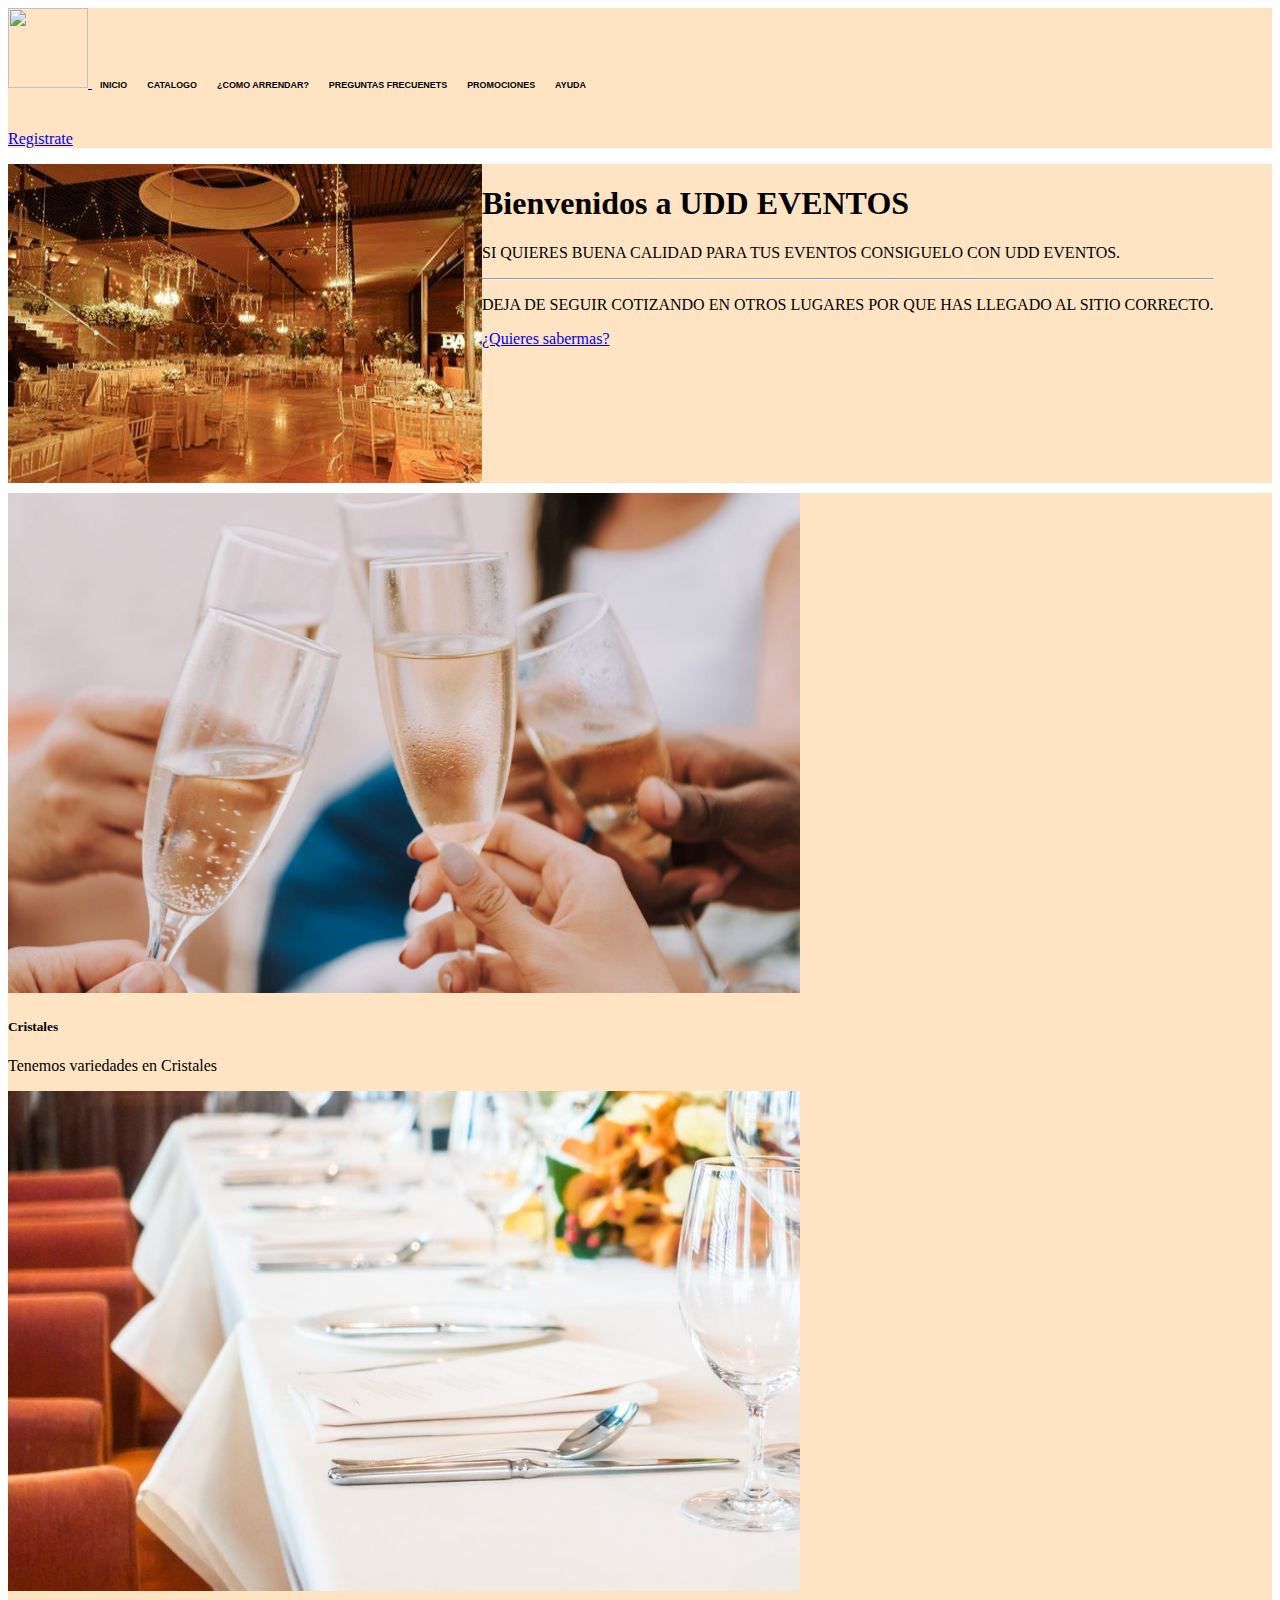
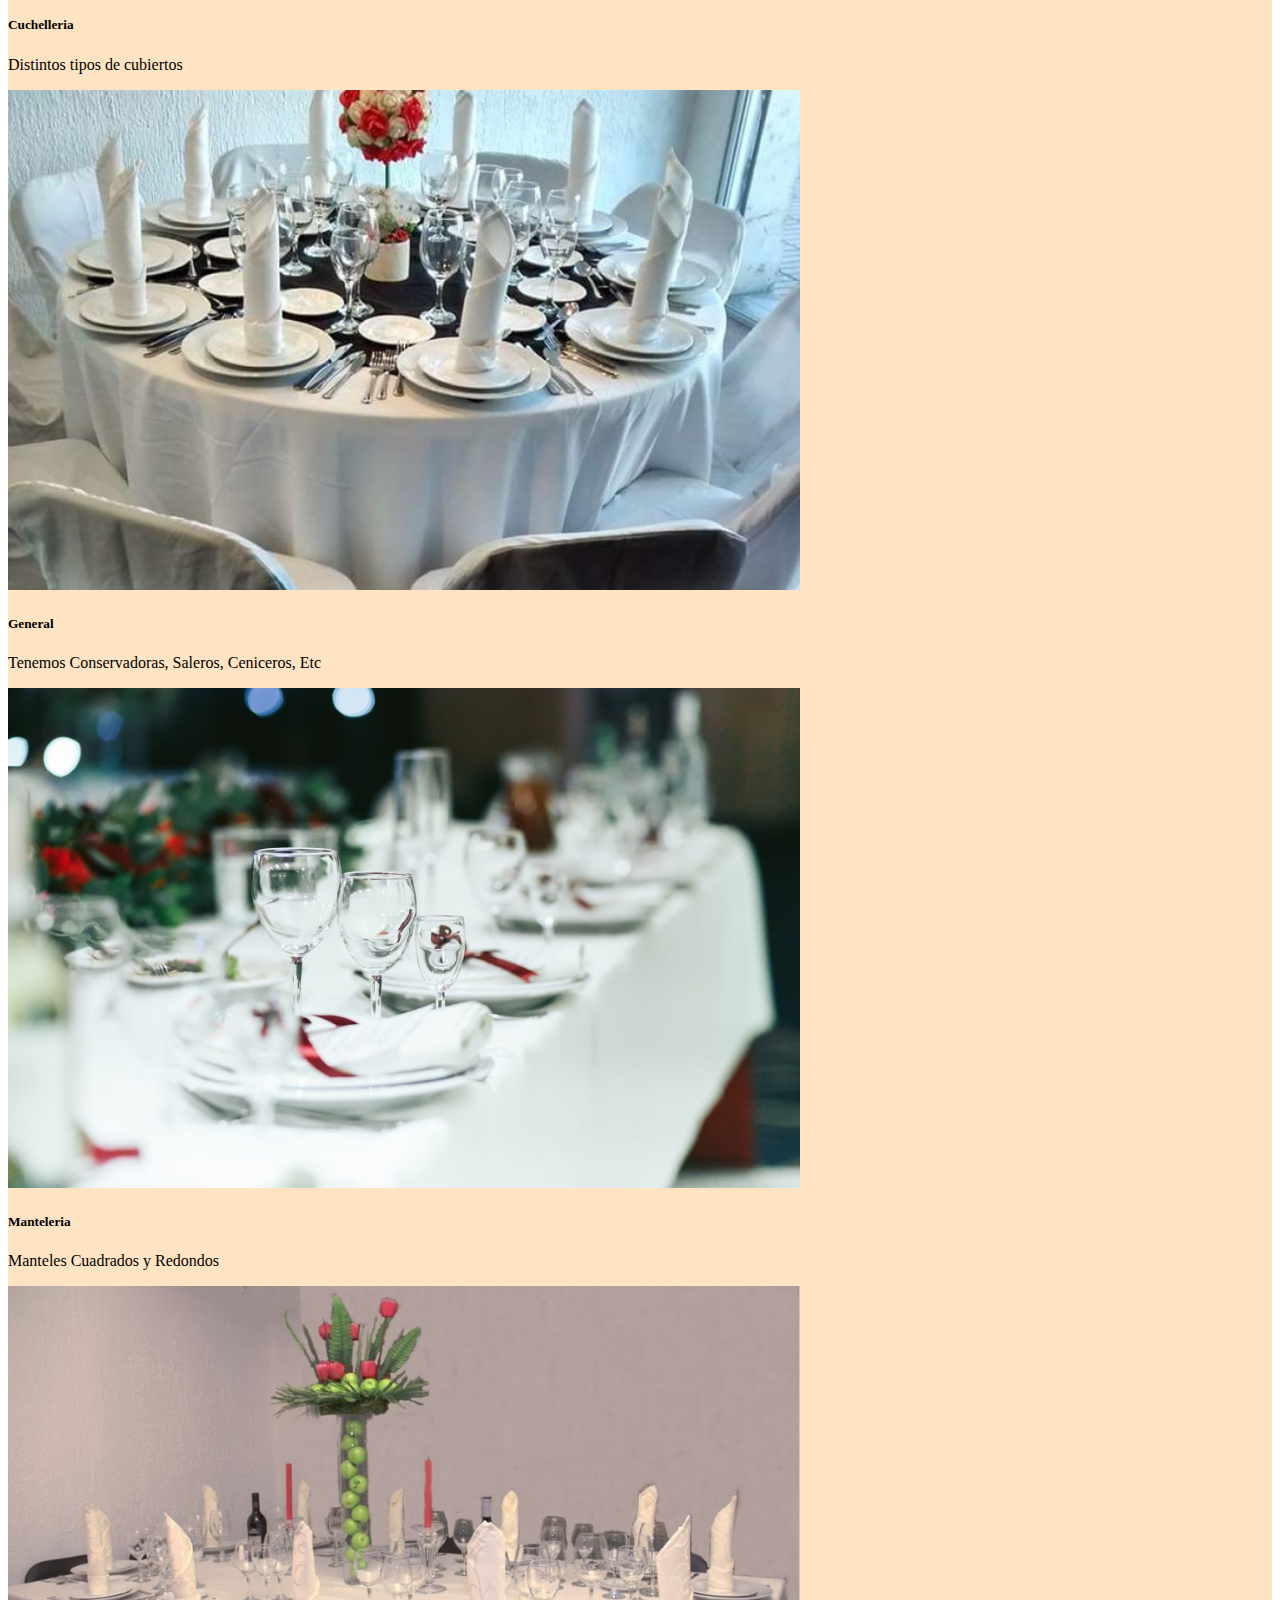
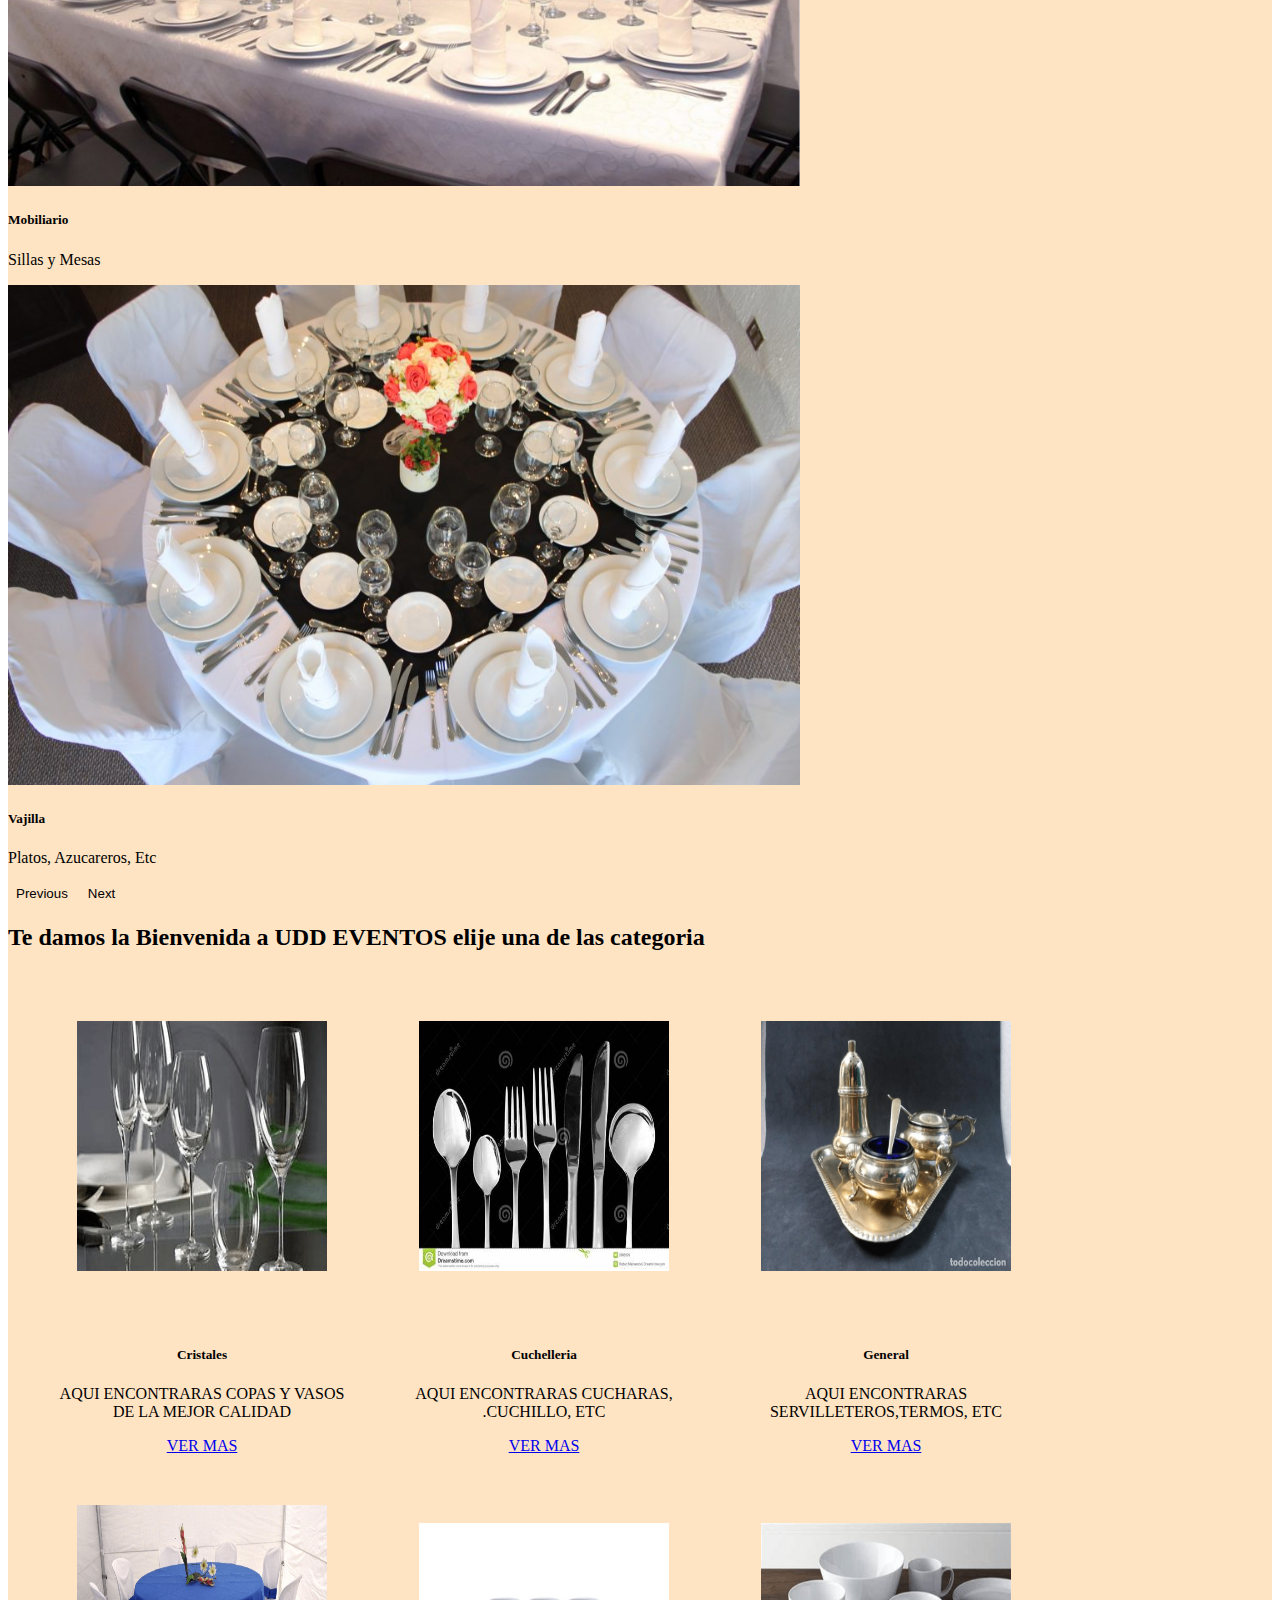
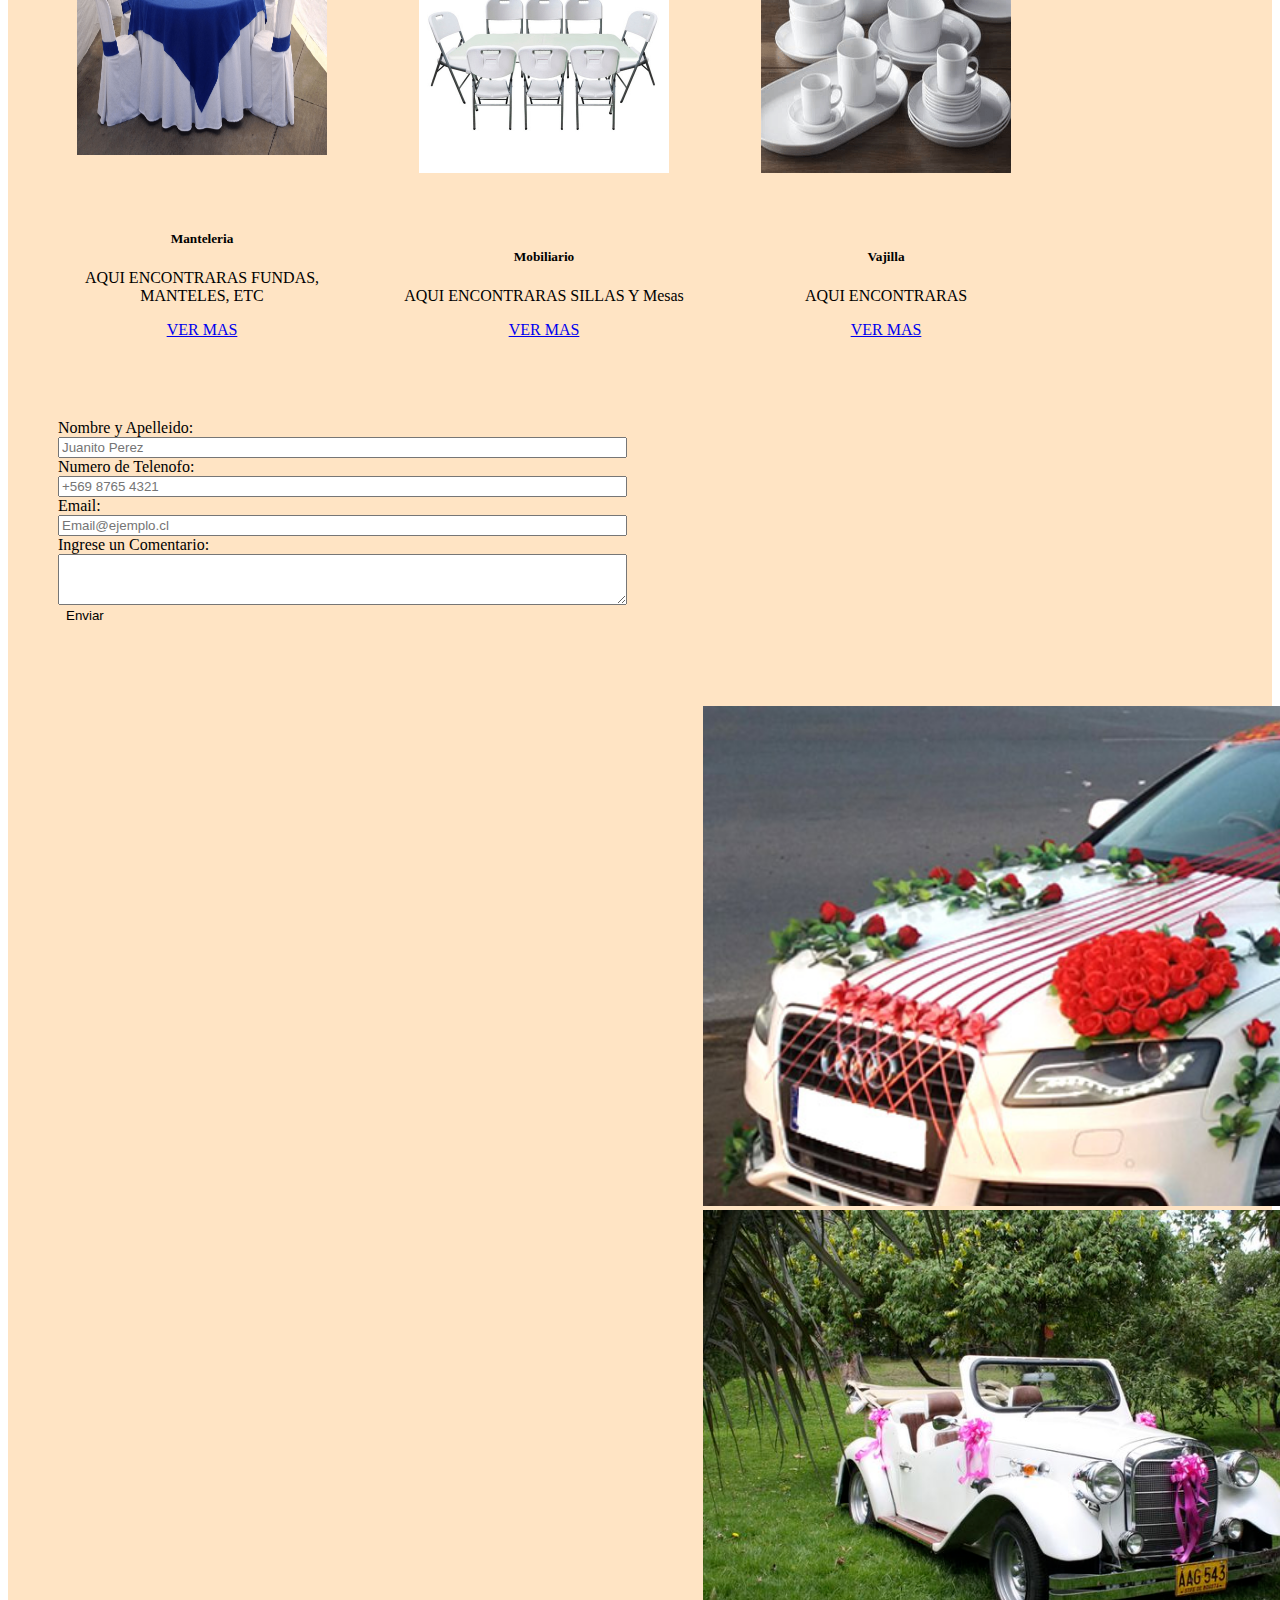
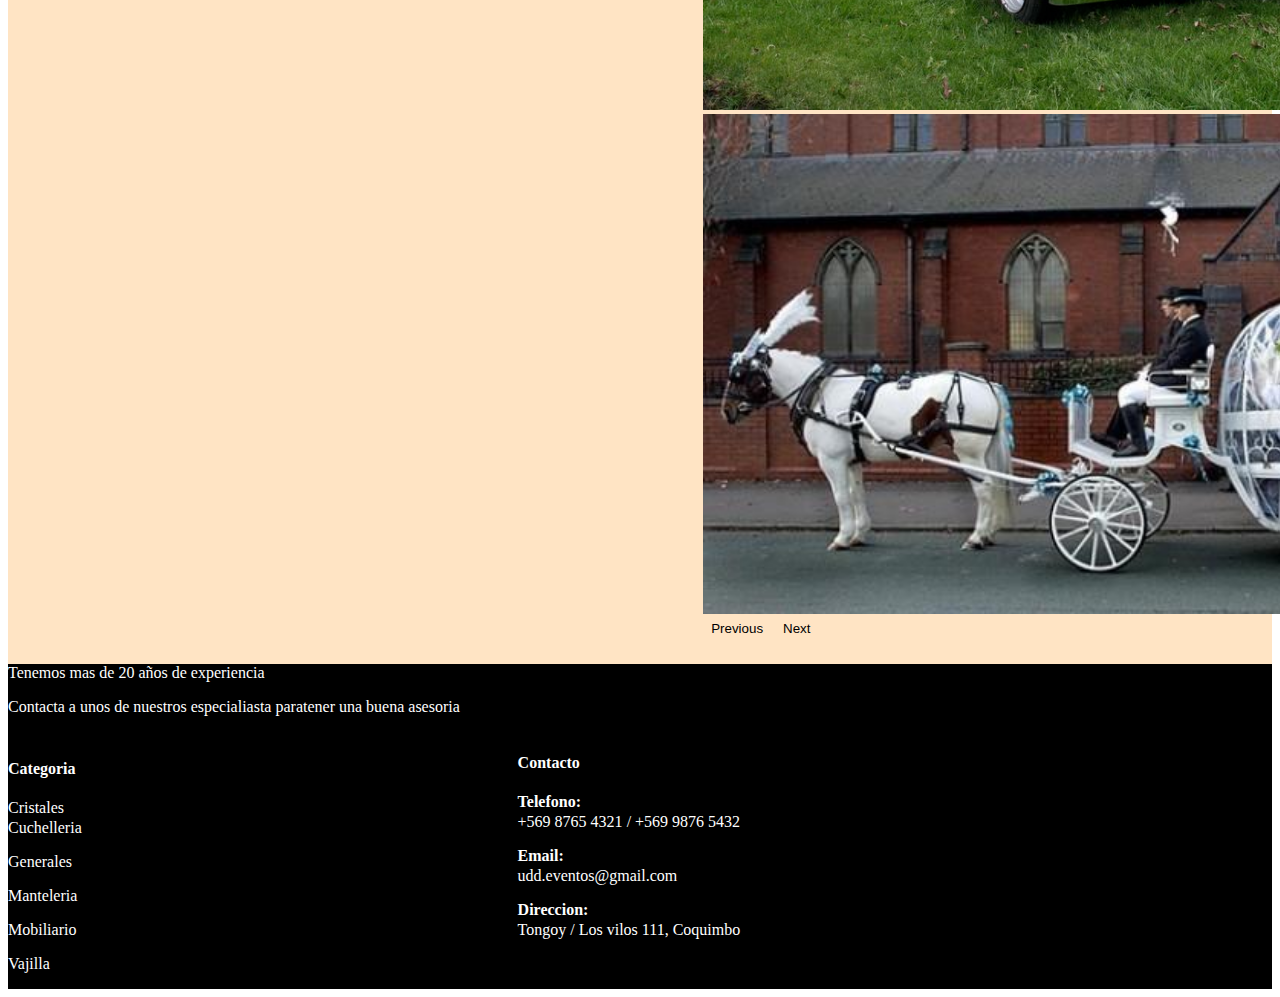
==== commit d5f18a67: "Se cambio todo el texto a español" ====
--- a/Proyecto01/index.html
+++ b/Proyecto01/index.html
@@ -53,11 +53,9 @@
         </div>
         <div>
             <h1 class="display-4">Bienvenidos a UDD EVENTOS</h1>
-            <p class="lead">This is a simple hero unit, a simple jumbotron-style component for calling extra attention
-                to
-                featured content or information.</p>
+            <p class="lead">SI QUIERES BUENA CALIDAD PARA TUS EVENTOS CONSIGUELO CON UDD EVENTOS.</p>
             <hr class="my-4">
-            <p>It uses utility classes for typography and spacing to space content out within the larger container.</p>
+            <p>DEJA DE SEGUIR COTIZANDO EN OTROS LUGARES POR QUE HAS LLEGADO AL SITIO CORRECTO.</p>
             <p class="lead">
                 <a class="btn btn-primary btn-lg" href="#" role="button">¿Quieres sabermas?</a>
             </p>
@@ -156,60 +154,48 @@
                         <img src="./images/Imagenes-principales/Cristaleria.png" class="card-img-top" alt="Cristales">
                         <div class="card-body">
                             <h5 class="card-title">Cristales</h5>
-                            <p class="card-text">Some quick example text to build on the card title and make up the bulk
-                                of
-                                the card's content.</p>
-                            <a href="#" class="btn btn-primary">Go somewhere</a>
+                            <p class="card-text">AQUI ENCONTRARAS COPAS Y VASOS DE LA MEJOR CALIDAD</p>
+                            <a href="#" class="btn btn-primary">VER MAS </a>
                         </div>
                     </div>
                     <div class="card" style="width: 18rem;">
                         <img src="./images/Imagenes-principales/Cuchelleria.png" class="card-img-top" alt="Cuchelleria">
                         <div class="card-body">
                             <h5 class="card-title">Cuchelleria</h5>
-                            <p class="card-text">Some quick example text to build on the card title and make up the bulk
-                                of
-                                the card's content.</p>
-                            <a href="#" class="btn btn-primary">Go somewhere</a>
+                            <p class="card-text">AQUI ENCONTRARAS CUCHARAS, CUCHILLO, ETC.</p>
+                            <a href="#" class="btn btn-primary">VER MAS</a>
                         </div>
                     </div>
                     <div class="card" style="width: 18rem;">
                         <img src="./images/Imagenes-principales/Generales.png" class="card-img-top" alt="Generales">
                         <div class="card-body">
                             <h5 class="card-title">General</h5>
-                            <p class="card-text">Some quick example text to build on the card title and make up the bulk
-                                of
-                                the card's content.</p>
-                            <a href="#" class="btn btn-primary">Go somewhere</a>
+                            <p class="card-text">AQUI ENCONTRARAS SERVILLETEROS,TERMOS, ETC</p>
+                            <a href="#" class="btn btn-primary">VER MAS</a>
                         </div>
                     </div>
                     <div class="card" style="width: 18rem;">
                         <img src="./images/Imagenes-principales/Manteleria.png" class="card-img-top" alt="Manteleria">
                         <div class="card-body">
                             <h5 class="card-title">Manteleria</h5>
-                            <p class="card-text">Some quick example text to build on the card title and make up the bulk
-                                of
-                                the card's content.</p>
-                            <a href="#" class="btn btn-primary">Go somewhere</a>
+                            <p class="card-text">AQUI ENCONTRARAS FUNDAS, MANTELES, ETC</p>
+                            <a href="#" class="btn btn-primary">VER MAS</a>
                         </div>
                     </div>
                     <div class="card" style="width: 18rem;">
                         <img src="./images/Imagenes-principales/Mobiliario.png" class="card-img-top" alt="Mobiliario">
                         <div class="card-body">
                             <h5 class="card-title">Mobiliario</h5>
-                            <p class="card-text">Some quick example text to build on the card title and make up the bulk
-                                of
-                                the card's content.</p>
-                            <a href="#" class="btn btn-primary">Go somewhere</a>
+                            <p class="card-text">AQUI ENCONTRARAS SILLAS Y Mesas</p>
+                            <a href="#" class="btn btn-primary">VER MAS</a>
                         </div>
                     </div>
                     <div class="card" style="width: 18rem;">
                         <img src="./images/Imagenes-principales/Vajilla.png" class="card-img-top" alt="Vajilla">
                         <div class="card-body">
                             <h5 class="card-title">Vajilla</h5>
-                            <p class="card-text">Some quick example text to build on the card title and make up the bulk
-                                of
-                                the card's content.</p>
-                            <a href="#" class="btn btn-primary">Go somewhere</a>
+                            <p class="card-text">AQUI ENCONTRARAS</p>
+                            <a href="#" class="btn btn-primary">VER MAS</a>
                         </div>
                     </div>
 
--- a/Proyecto01/style.css
+++ b/Proyecto01/style.css
@@ -6,6 +6,11 @@
     width: 80px;
     height: 80px;
 
+}
+
+.lea {
+    margin-left: auto;
+    margin-right: 3%;
 }
 
 .jumbotron {
@@ -23,10 +28,7 @@
 
 }
 
-.Super-carousel{
-    width: 45%;
-    margin-top: 80px;
-}
+
 
 .mega-carousel {
     width: 100%;
@@ -58,14 +60,39 @@
     justify-content: flex-end;
 }
 
+.card img{
+    width: 250px;
+    height: 250px;
+}
+
 form {
     margin-top: 80px;
     width: 100%;
     height: 100%;
-    display: inline-block;
-    flex-wrap: wrap;
-}
-
+}
+
+.grupo {
+    flex-direction: row;
+    
+}
+
+.form-group {
+    width: 45%;
+    margin-left: 50px;
+    display: flex;
+    flex-direction: column;
+}
+
+.form {
+    margin-left: 50px;
+}
+
+.Super-carousel {
+    width: 45%;
+    margin-top: 80px;
+    margin-left: auto;
+    position:static;
+}
 
 button {
     background-color: transparent;
@@ -87,9 +114,7 @@
 
 }
 
-.form-group {
-    width: 45%;
-}
+
 
 .form {
     border-radius: 2px black;
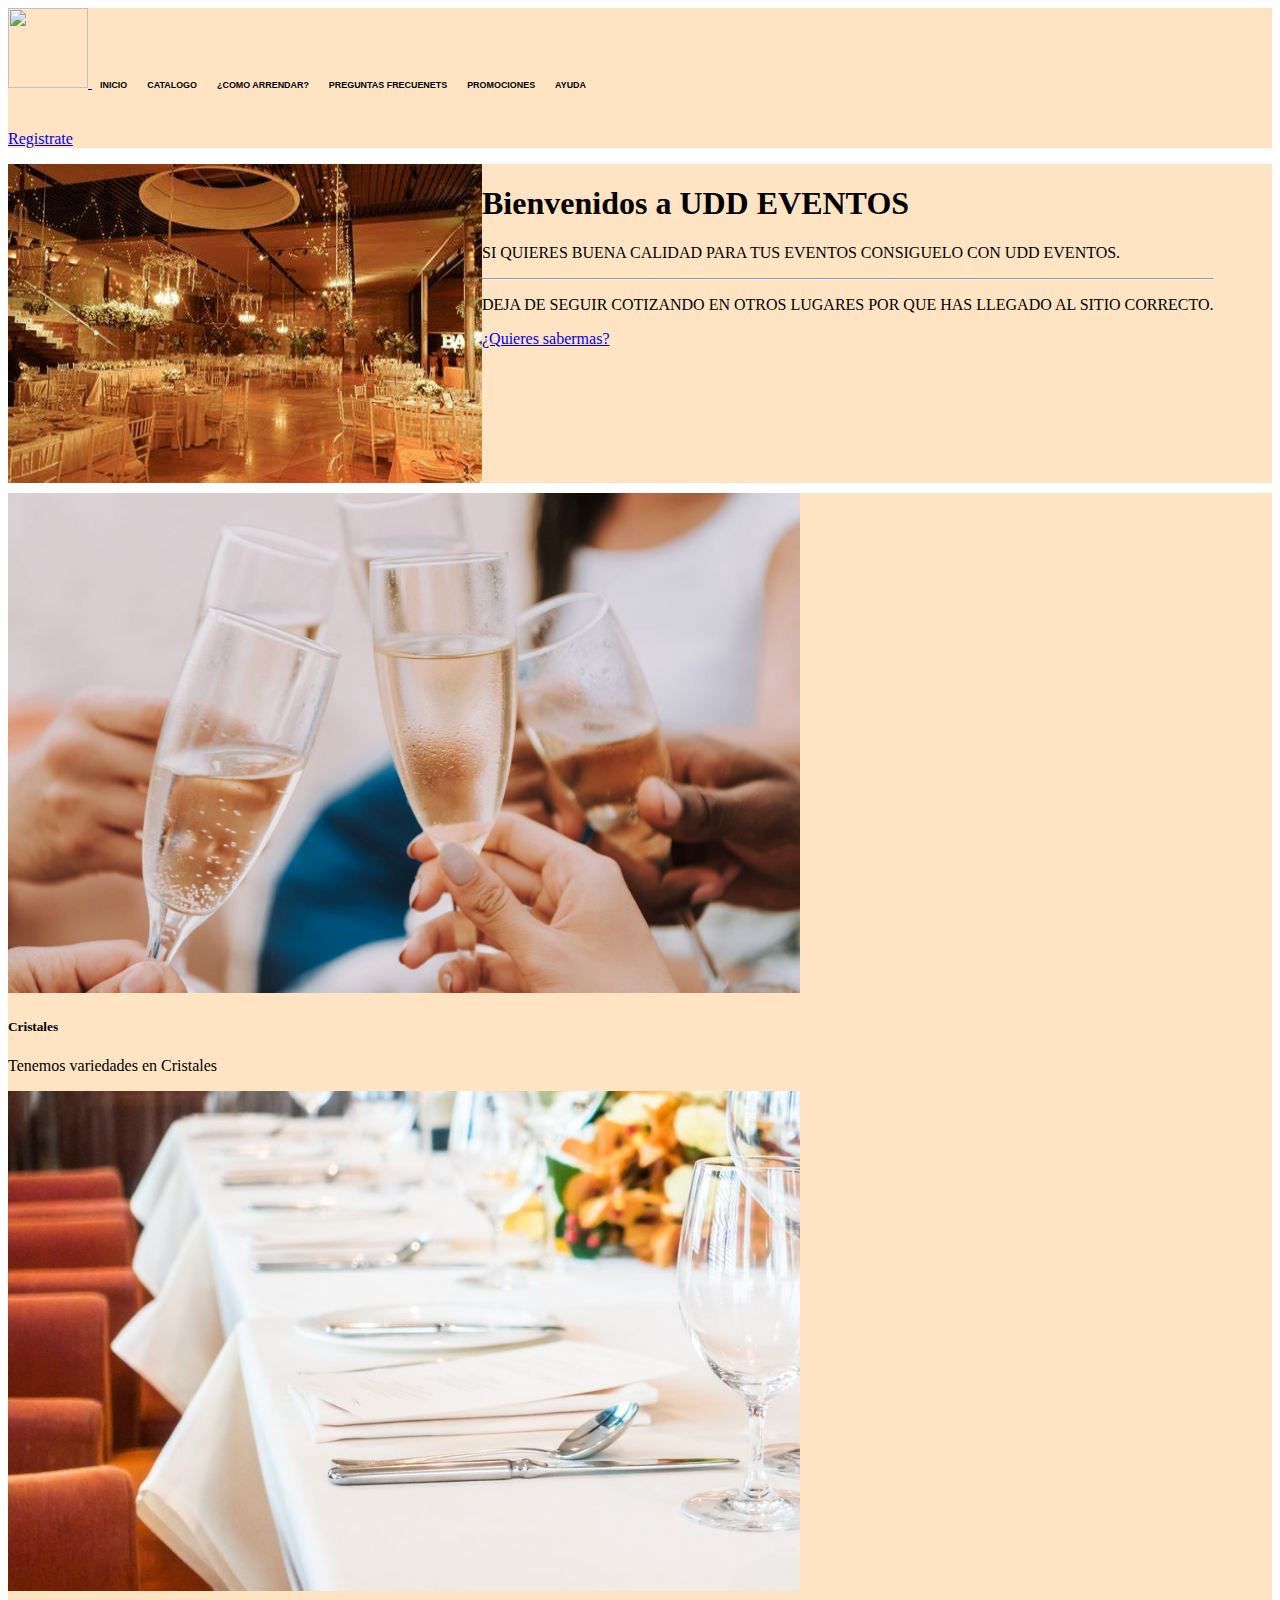
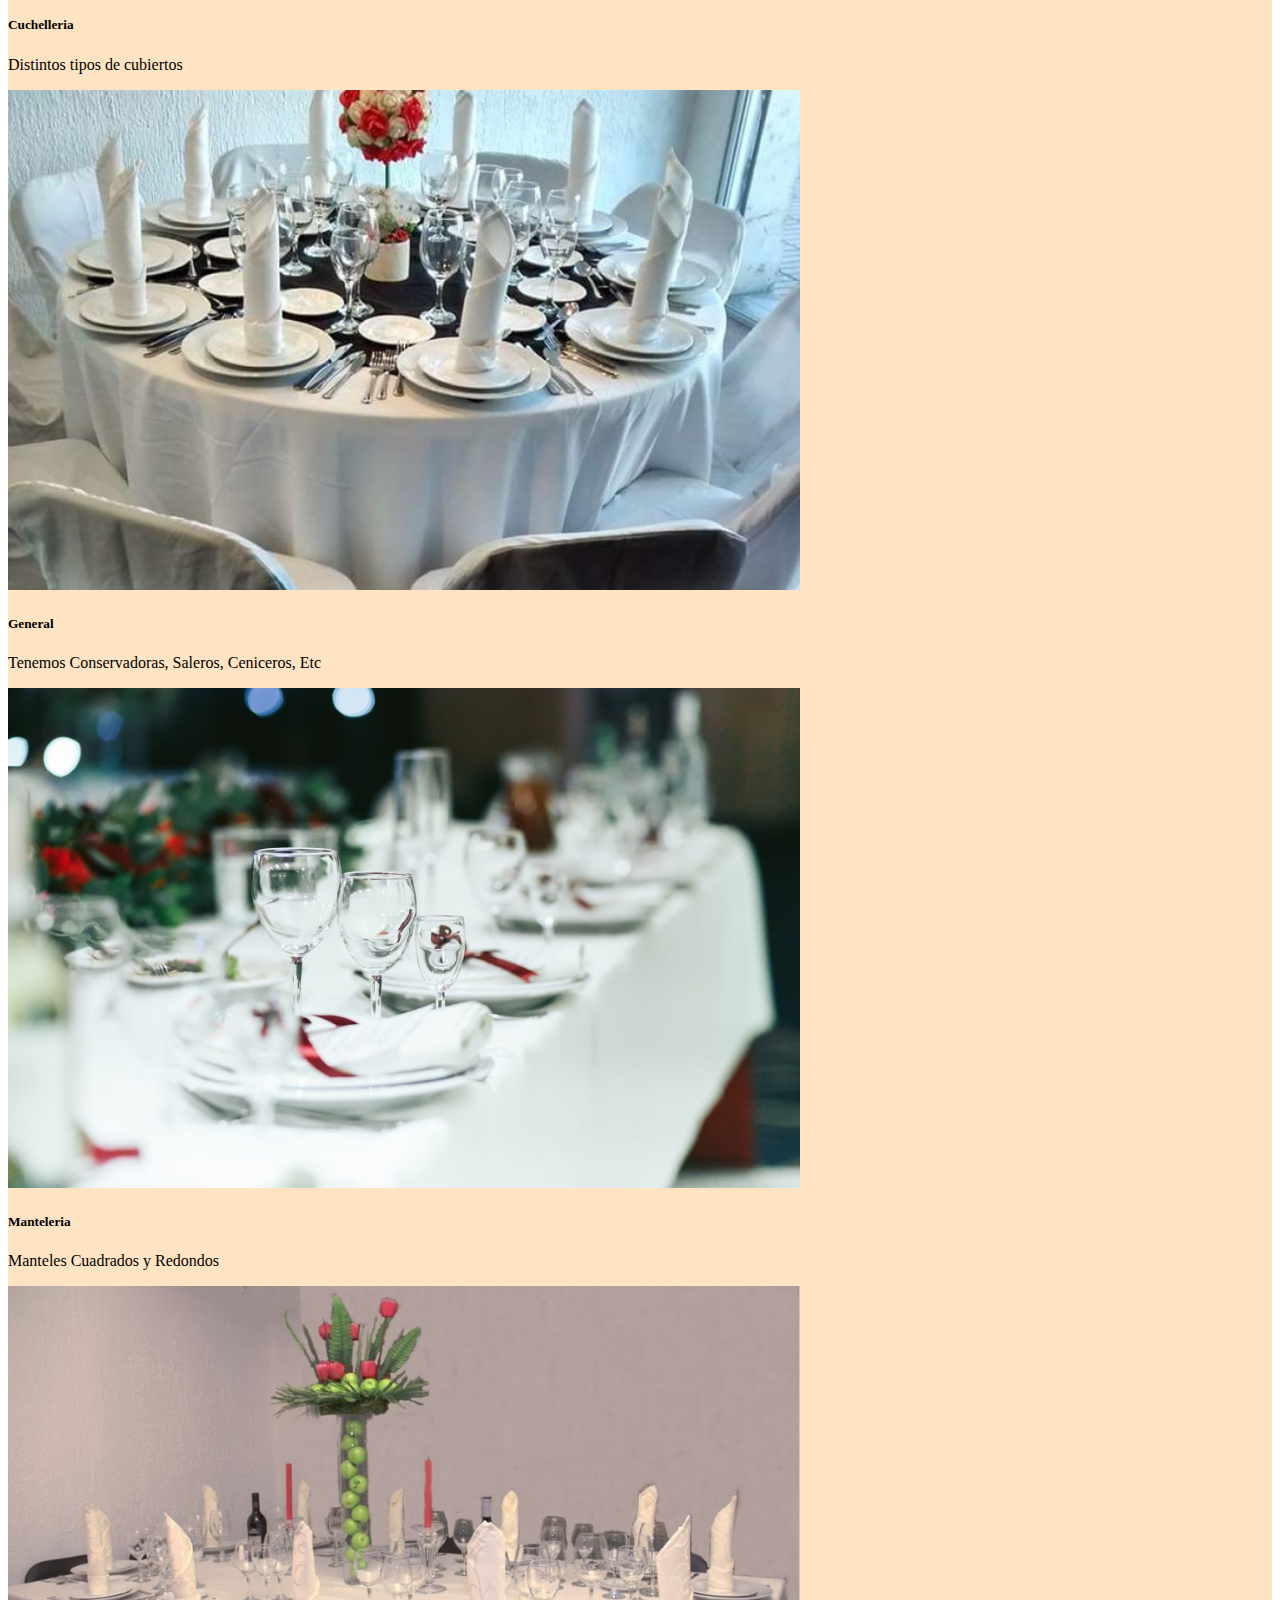
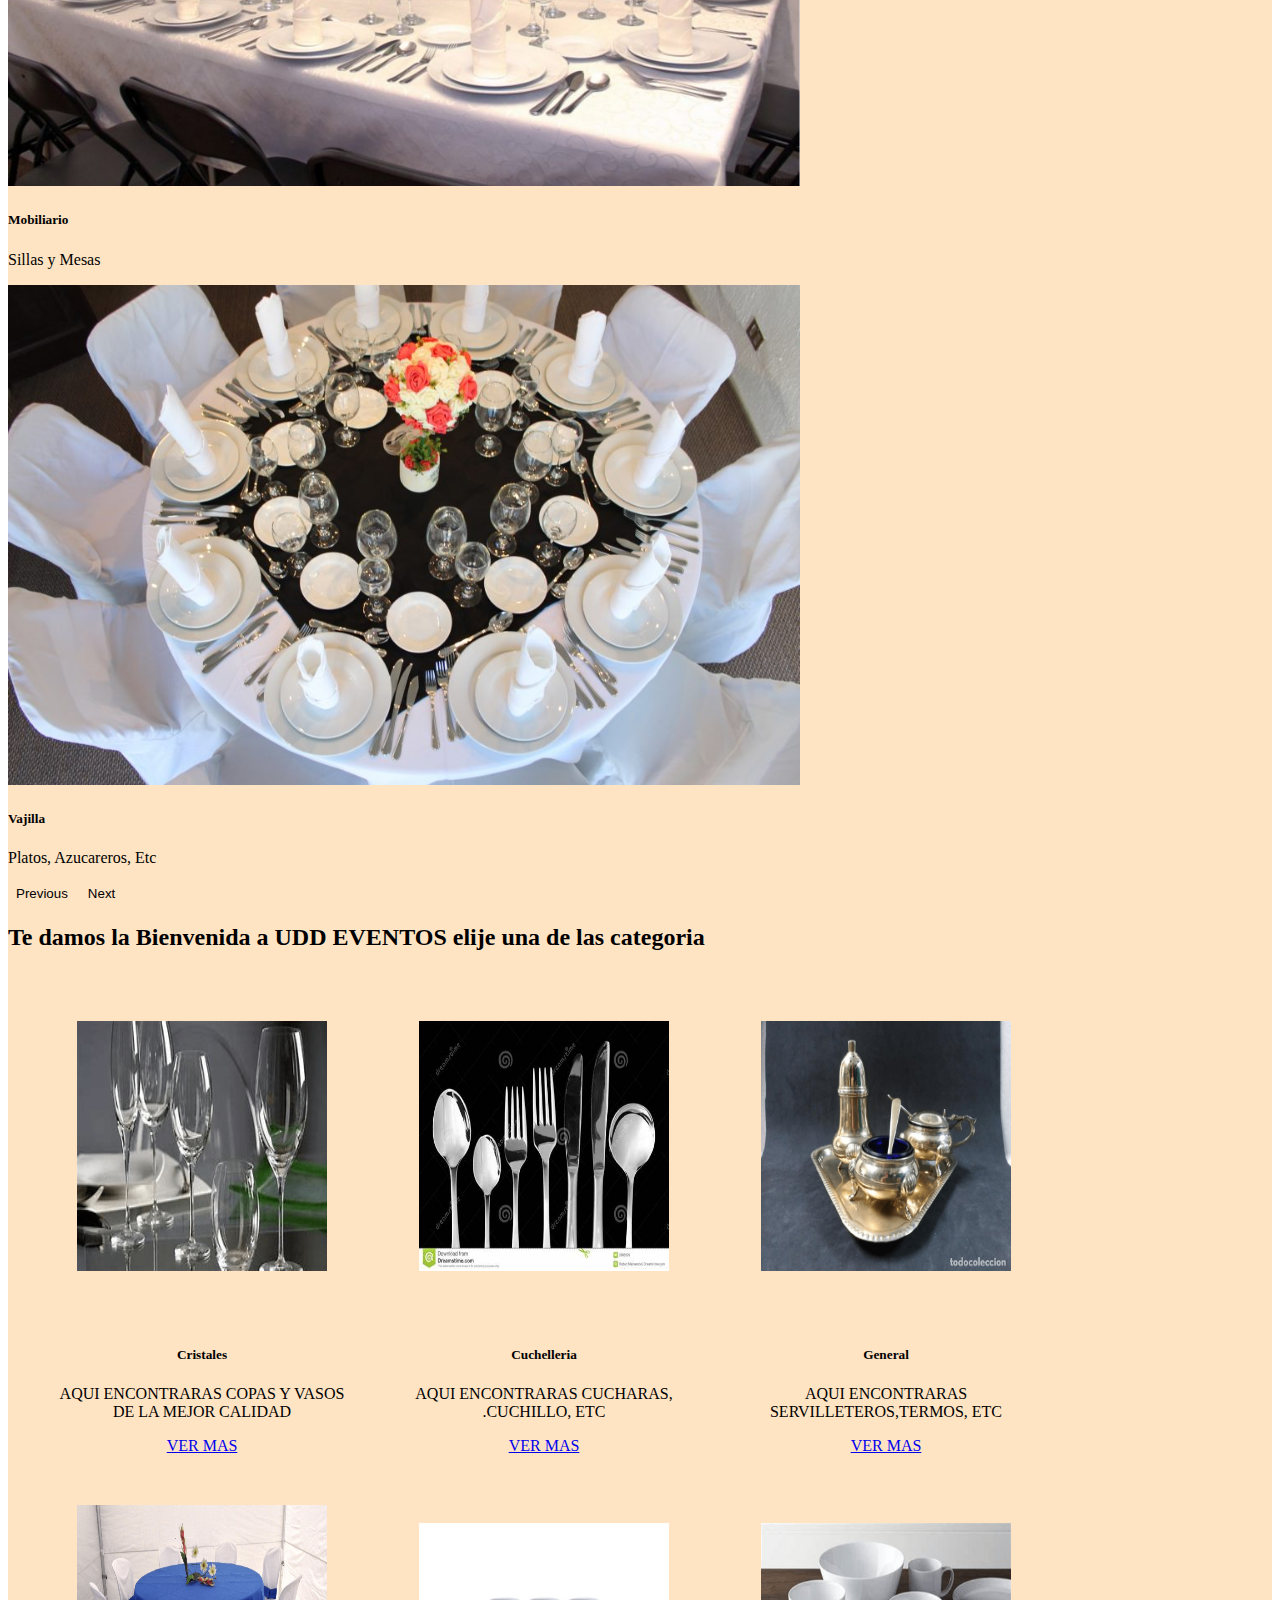
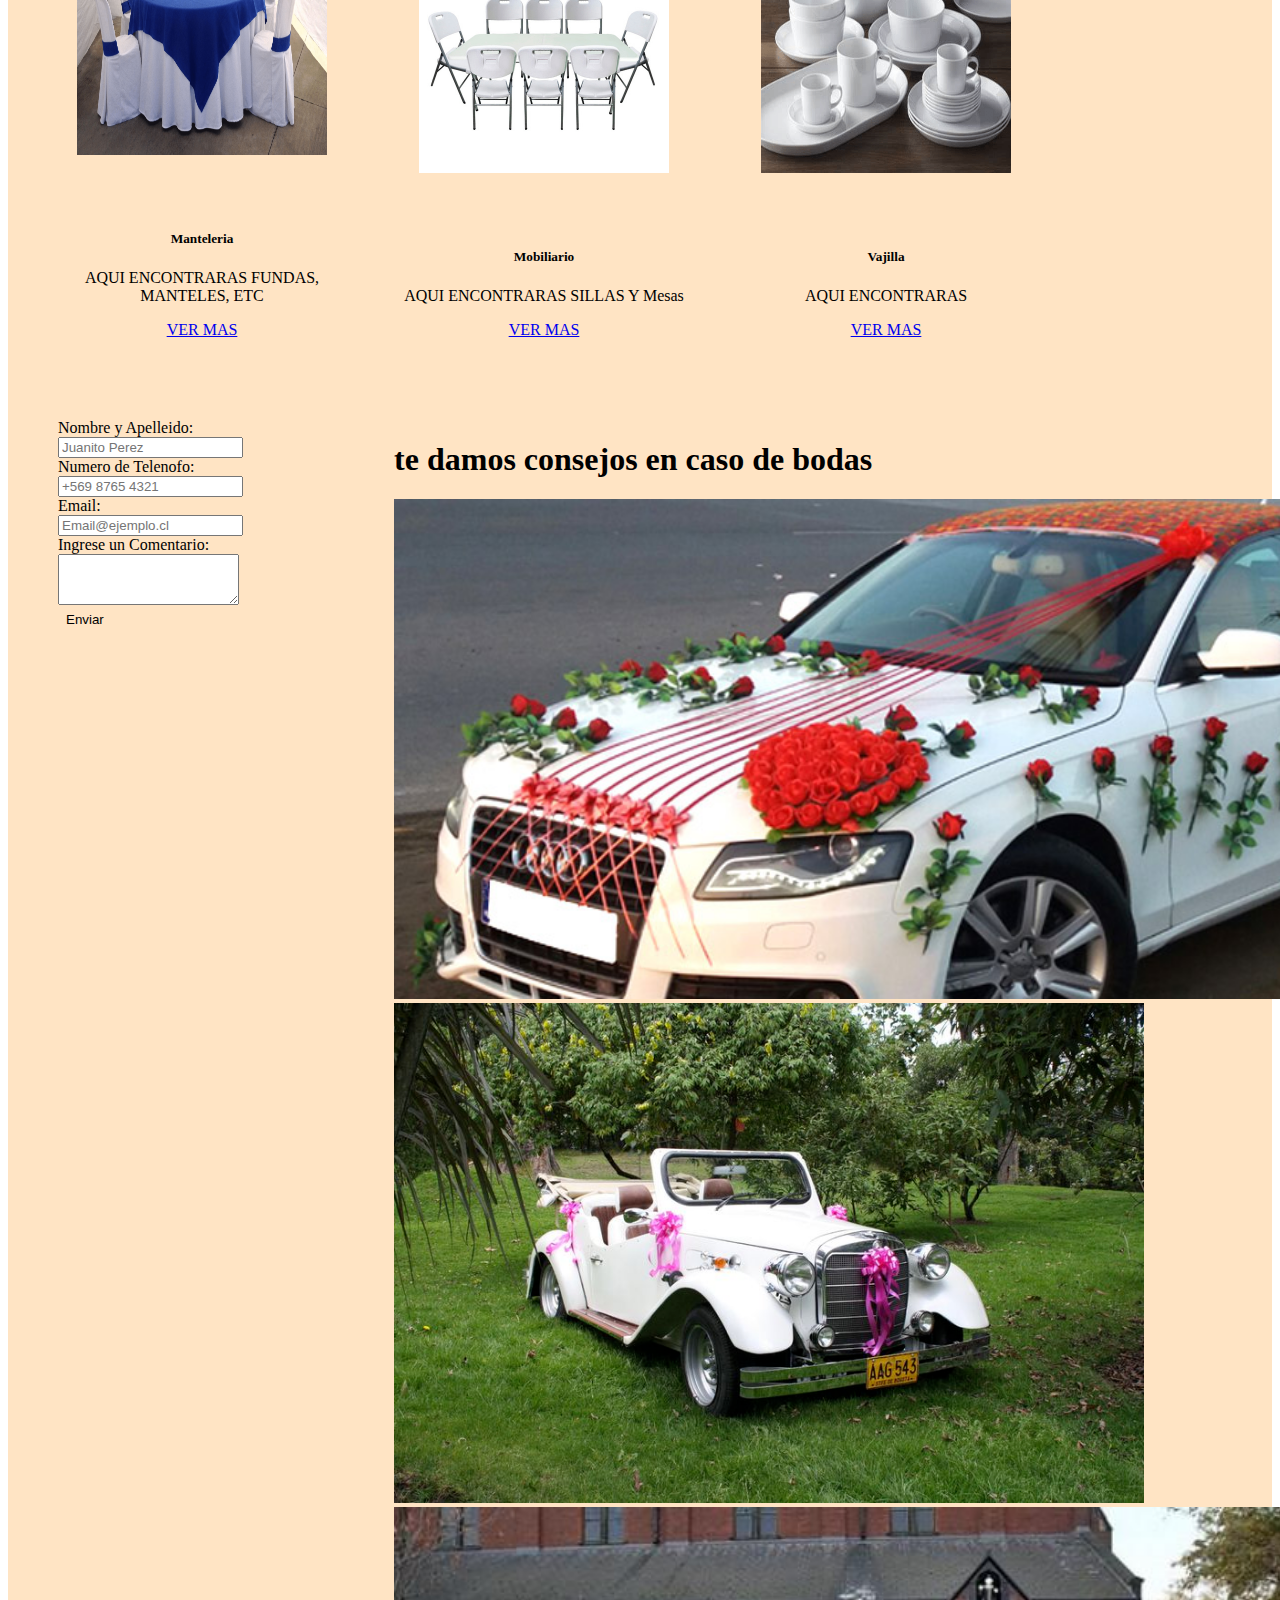
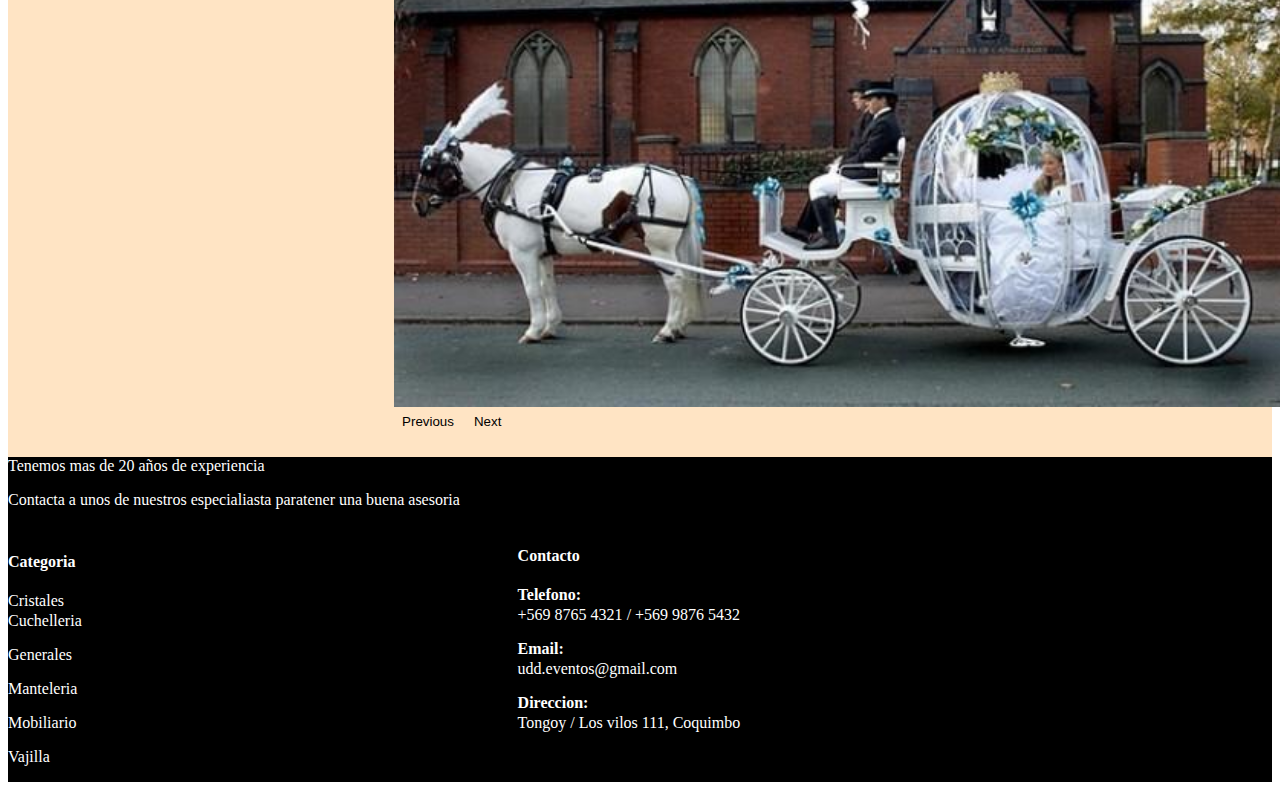
==== commit 7fbef05b: "Se termina el Proyecto principal" ====
--- a/Proyecto01/index.html
+++ b/Proyecto01/index.html
@@ -194,7 +194,7 @@
                         <img src="./images/Imagenes-principales/Vajilla.png" class="card-img-top" alt="Vajilla">
                         <div class="card-body">
                             <h5 class="card-title">Vajilla</h5>
-                            <p class="card-text">AQUI ENCONTRARAS</p>
+                            <p class="card-text">AQUI ENCONTRARAS </p>
                             <a href="#" class="btn btn-primary">VER MAS</a>
                         </div>
                     </div>
@@ -206,28 +206,30 @@
             <!-- FORMULARIO -->
             <form>
                 <div class="grupo">
-                    <div class="form-group">
-                        <label for="exampleFormControlInput1">Nombre y Apelleido:</label>
-                        <input type="email" class="form-control" id="exampleFormControlInput1"
-                            placeholder="Juanito Perez">
-                    </div>
-                    <div class="form-group">
-                        <label for="exampleFormControlInput1">Numero de Telenofo:</label>
-                        <input type="email" class="form-control" id="exampleFormControlInput1"
-                            placeholder="+569 8765 4321">
-                    </div>
-                    <div class="form-group">
-                        <label for="exampleFormControlInput1">Email:</label>
-                        <input type="email" class="form-control" id="exampleFormControlInput1"
-                            placeholder="Email@ejemplo.cl">
-                    </div>
-                    <div class="form-group">
-                        <label for="exampleFormControlTextarea1">Ingrese un Comentario:</label>
-                        <textarea class="form-control" id="exampleFormControlTextarea1" rows="3"></textarea>
-                    </div>
-                    <button class="form">Enviar</button>
-
-                    <div class="Super-carousel">
+                    <div class="col-lg-6 col-md-6">
+                        <div class="form-group">
+                            <label for="exampleFormControlInput1">Nombre y Apelleido:</label>
+                            <input type="email" class="form-control" id="exampleFormControlInput1"
+                                placeholder="Juanito Perez">
+                        </div>
+                        <div class="form-group">
+                            <label for="exampleFormControlInput1">Numero de Telenofo:</label>
+                            <input type="email" class="form-control" id="exampleFormControlInput1"
+                                placeholder="+569 8765 4321">
+                        </div>
+                        <div class="form-group">
+                            <label for="exampleFormControlInput1">Email:</label>
+                            <input type="email" class="form-control" id="exampleFormControlInput1"
+                                placeholder="Email@ejemplo.cl">
+                        </div>
+                        <div class="form-group">
+                            <label for="exampleFormControlTextarea1">Ingrese un Comentario:</label>
+                            <textarea class="form-control" id="exampleFormControlTextarea1" rows="3"></textarea>
+                        </div>
+                        <button class="form">Enviar</button>
+                    </div>
+                    <div class="Super-carousel col-lg-6 col-md-6">
+                        <h1>te damos consejos en caso de bodas</h1>
                         <div id="carouselExample2" class="carousel slide">
                             <div class="carousel-inner">
                                 <div class="carousel-item active">
--- a/Proyecto01/style.css
+++ b/Proyecto01/style.css
@@ -72,14 +72,13 @@
 }
 
 .grupo {
-    flex-direction: row;
-    
+    display: flex;
+    width: 100%;
 }
 
 .form-group {
     width: 45%;
     margin-left: 50px;
-    display: flex;
     flex-direction: column;
 }
 
@@ -89,9 +88,6 @@
 
 .Super-carousel {
     width: 45%;
-    margin-top: 80px;
-    margin-left: auto;
-    position:static;
 }
 
 button {
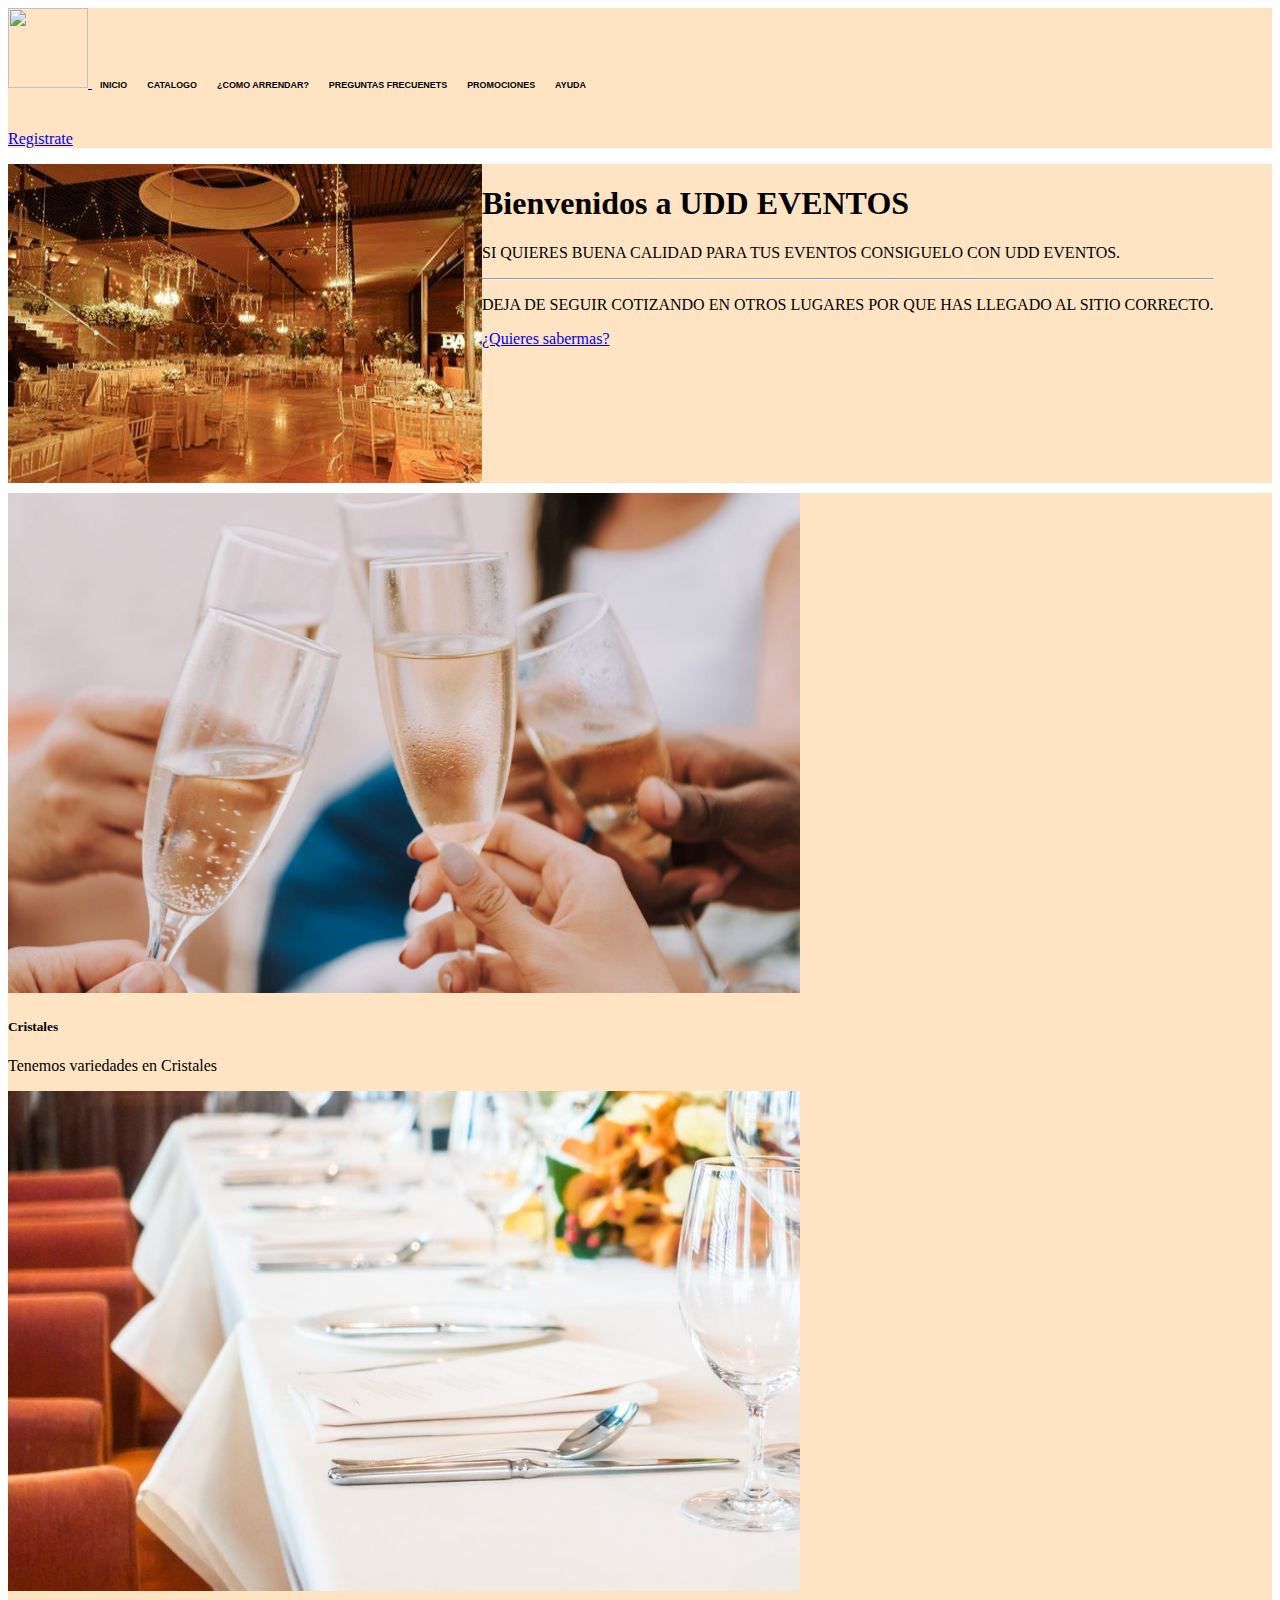
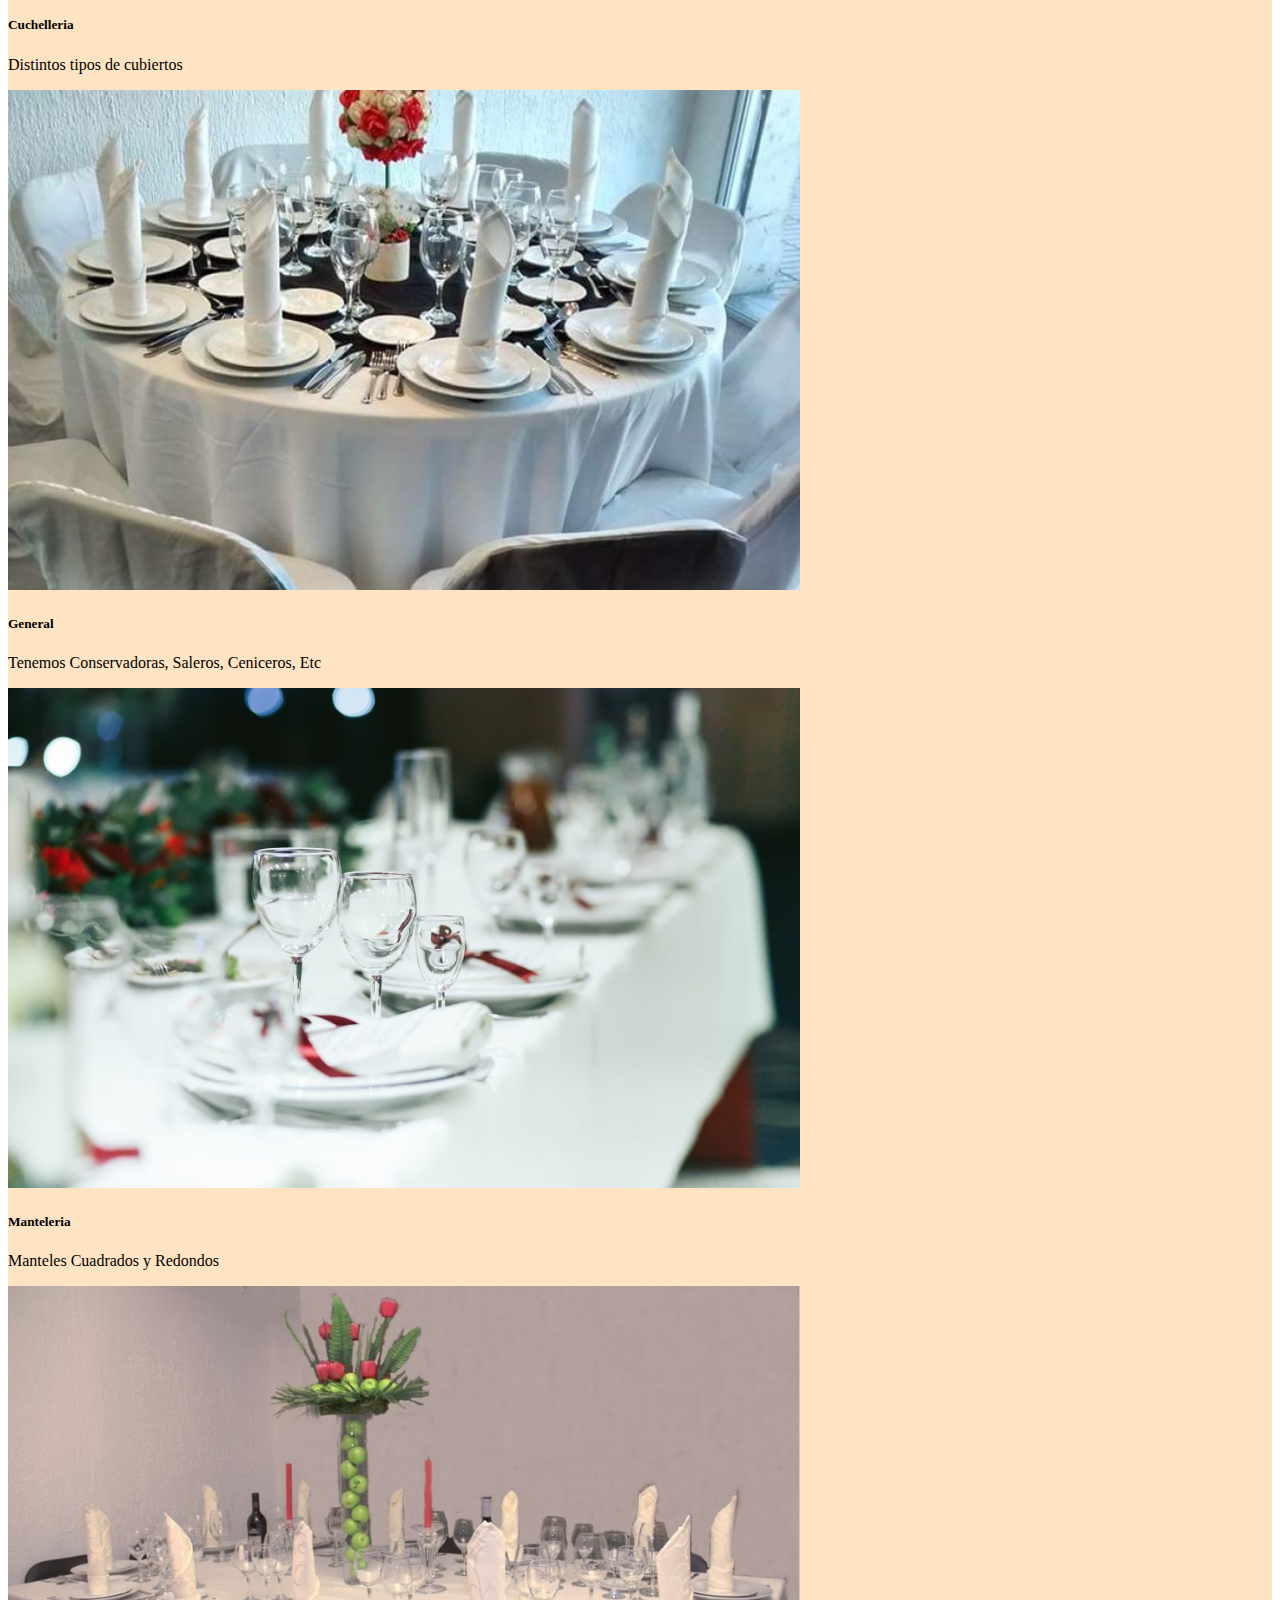
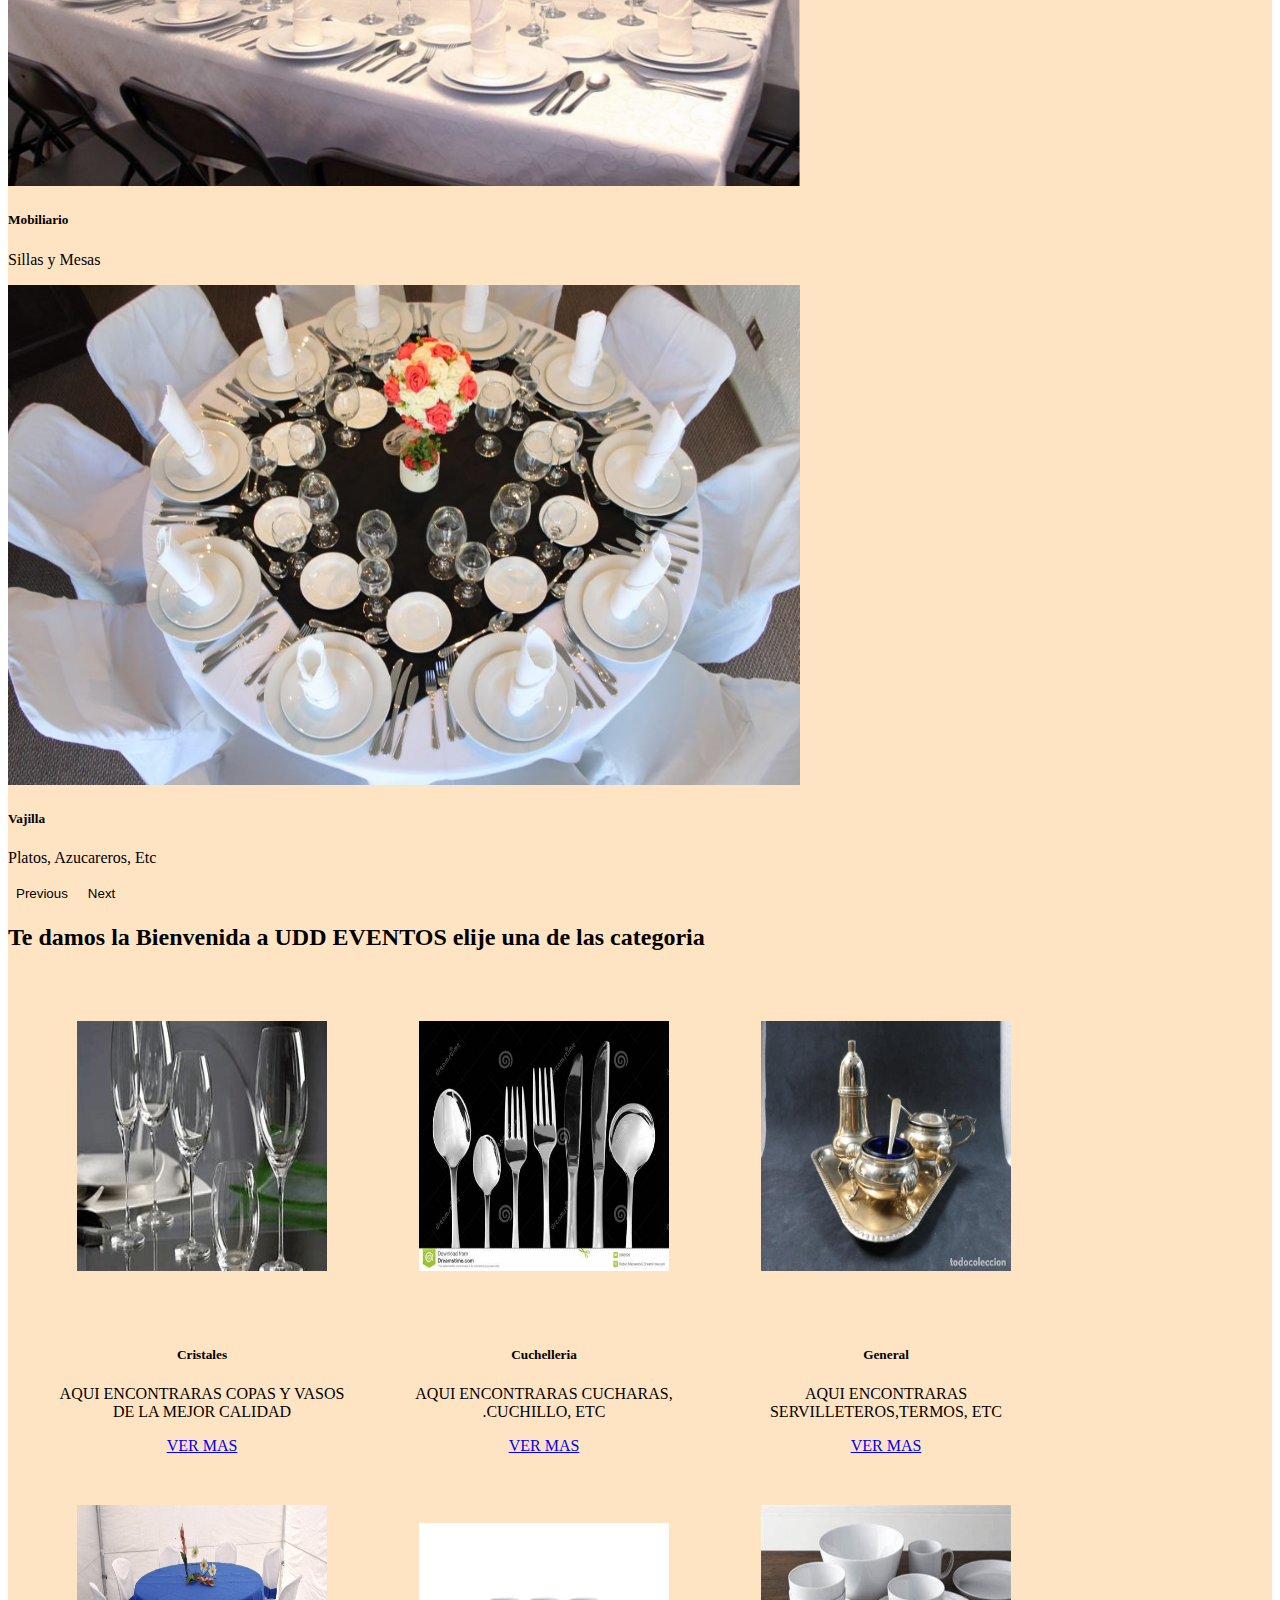
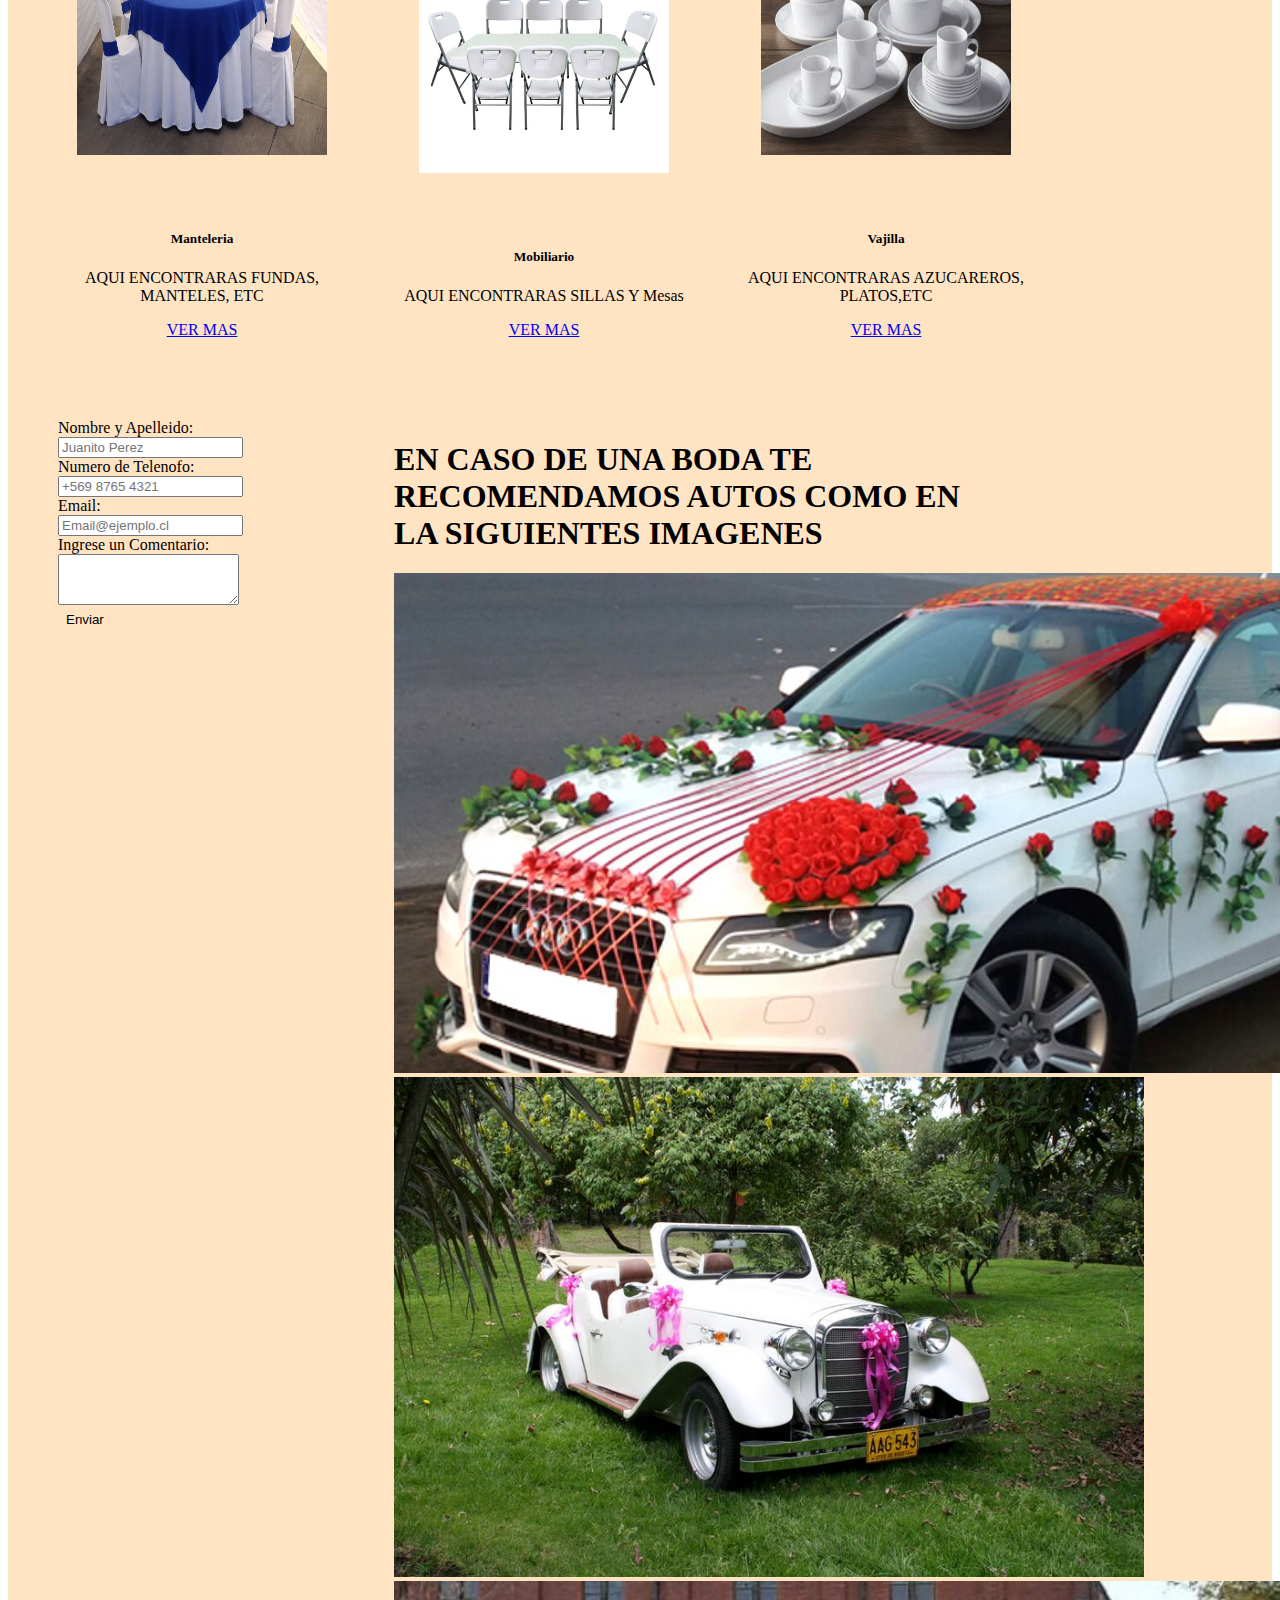
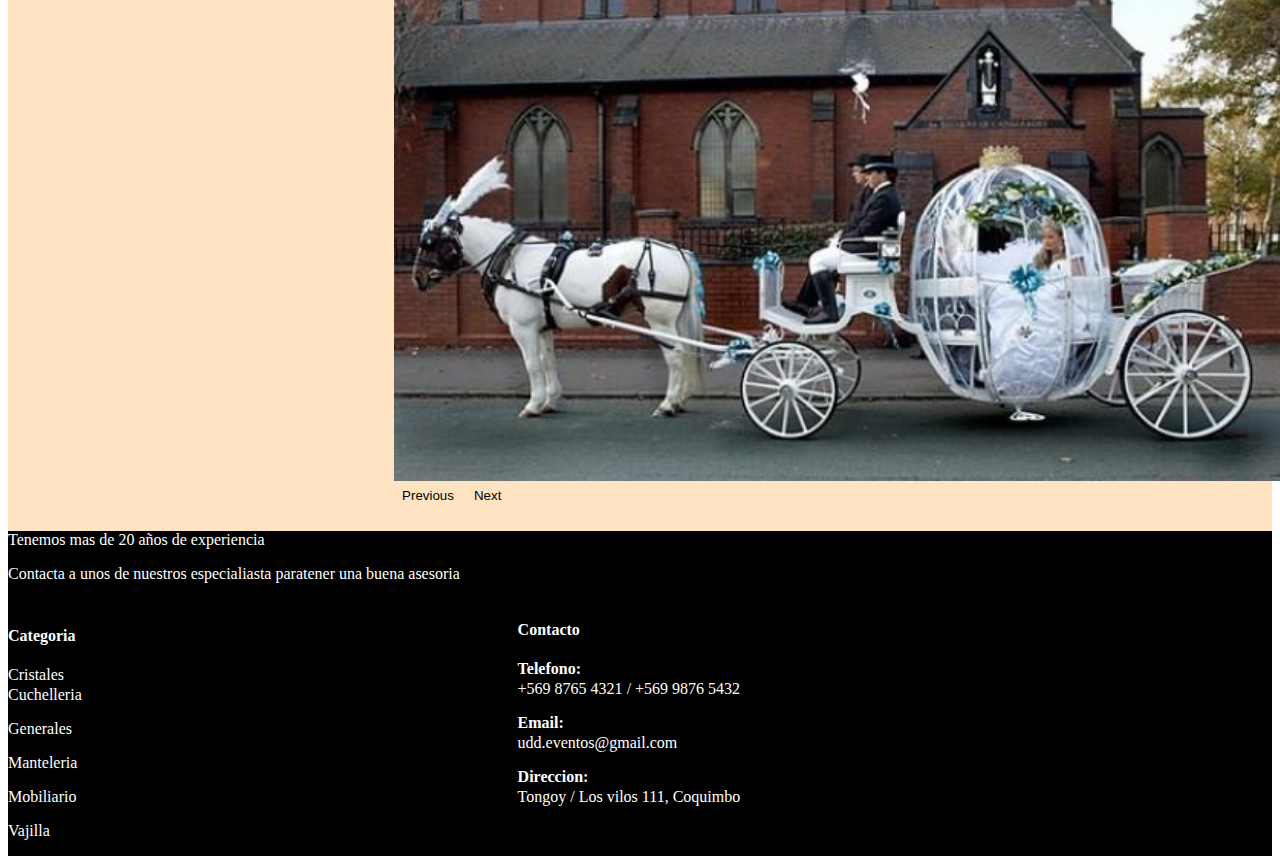
==== commit 6c27108f: "Se termina el proyecto segun lo pedido" ====
--- a/Proyecto01/index.html
+++ b/Proyecto01/index.html
@@ -194,7 +194,7 @@
                         <img src="./images/Imagenes-principales/Vajilla.png" class="card-img-top" alt="Vajilla">
                         <div class="card-body">
                             <h5 class="card-title">Vajilla</h5>
-                            <p class="card-text">AQUI ENCONTRARAS </p>
+                            <p class="card-text">AQUI ENCONTRARAS AZUCAREROS, PLATOS,ETC </p>
                             <a href="#" class="btn btn-primary">VER MAS</a>
                         </div>
                     </div>
@@ -229,7 +229,7 @@
                         <button class="form">Enviar</button>
                     </div>
                     <div class="Super-carousel col-lg-6 col-md-6">
-                        <h1>te damos consejos en caso de bodas</h1>
+                        <h1>EN CASO DE UNA BODA TE RECOMENDAMOS AUTOS COMO EN LA SIGUIENTES IMAGENES</h1>
                         <div id="carouselExample2" class="carousel slide">
                             <div class="carousel-inner">
                                 <div class="carousel-item active">
